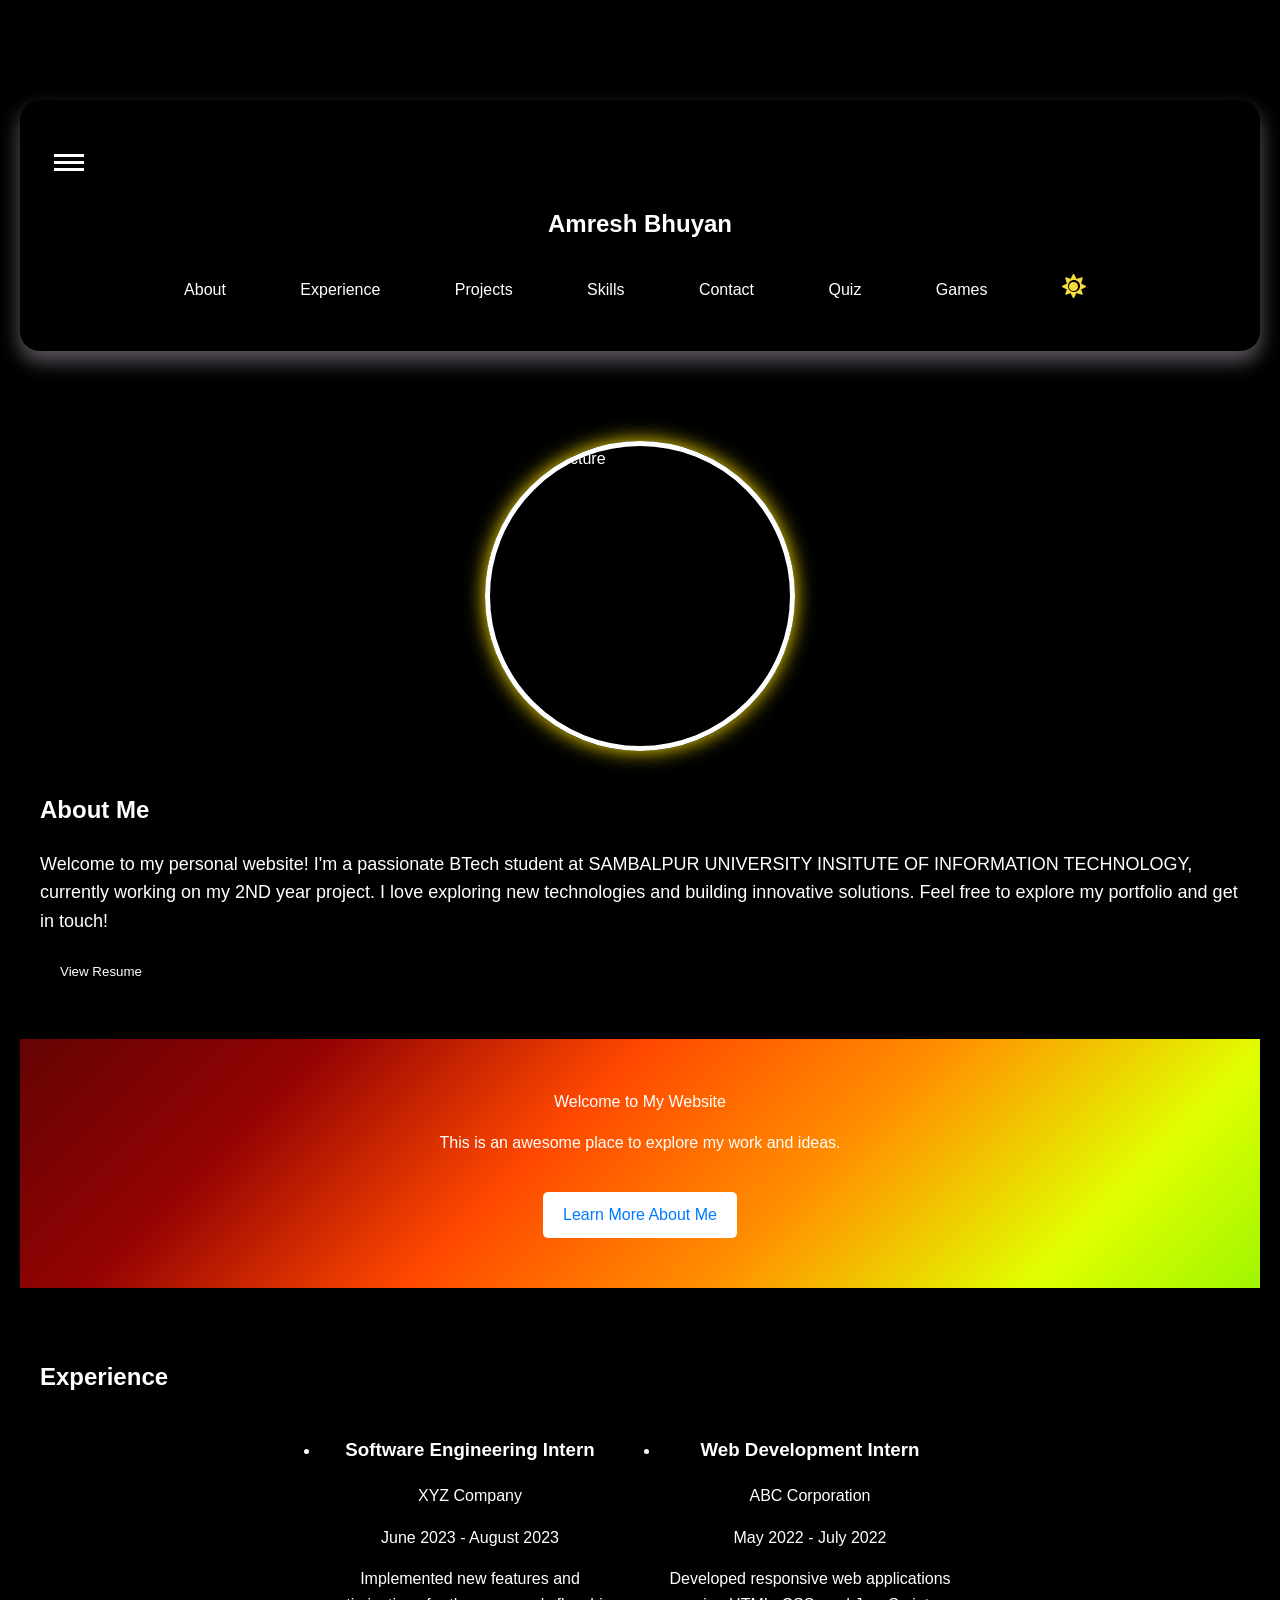
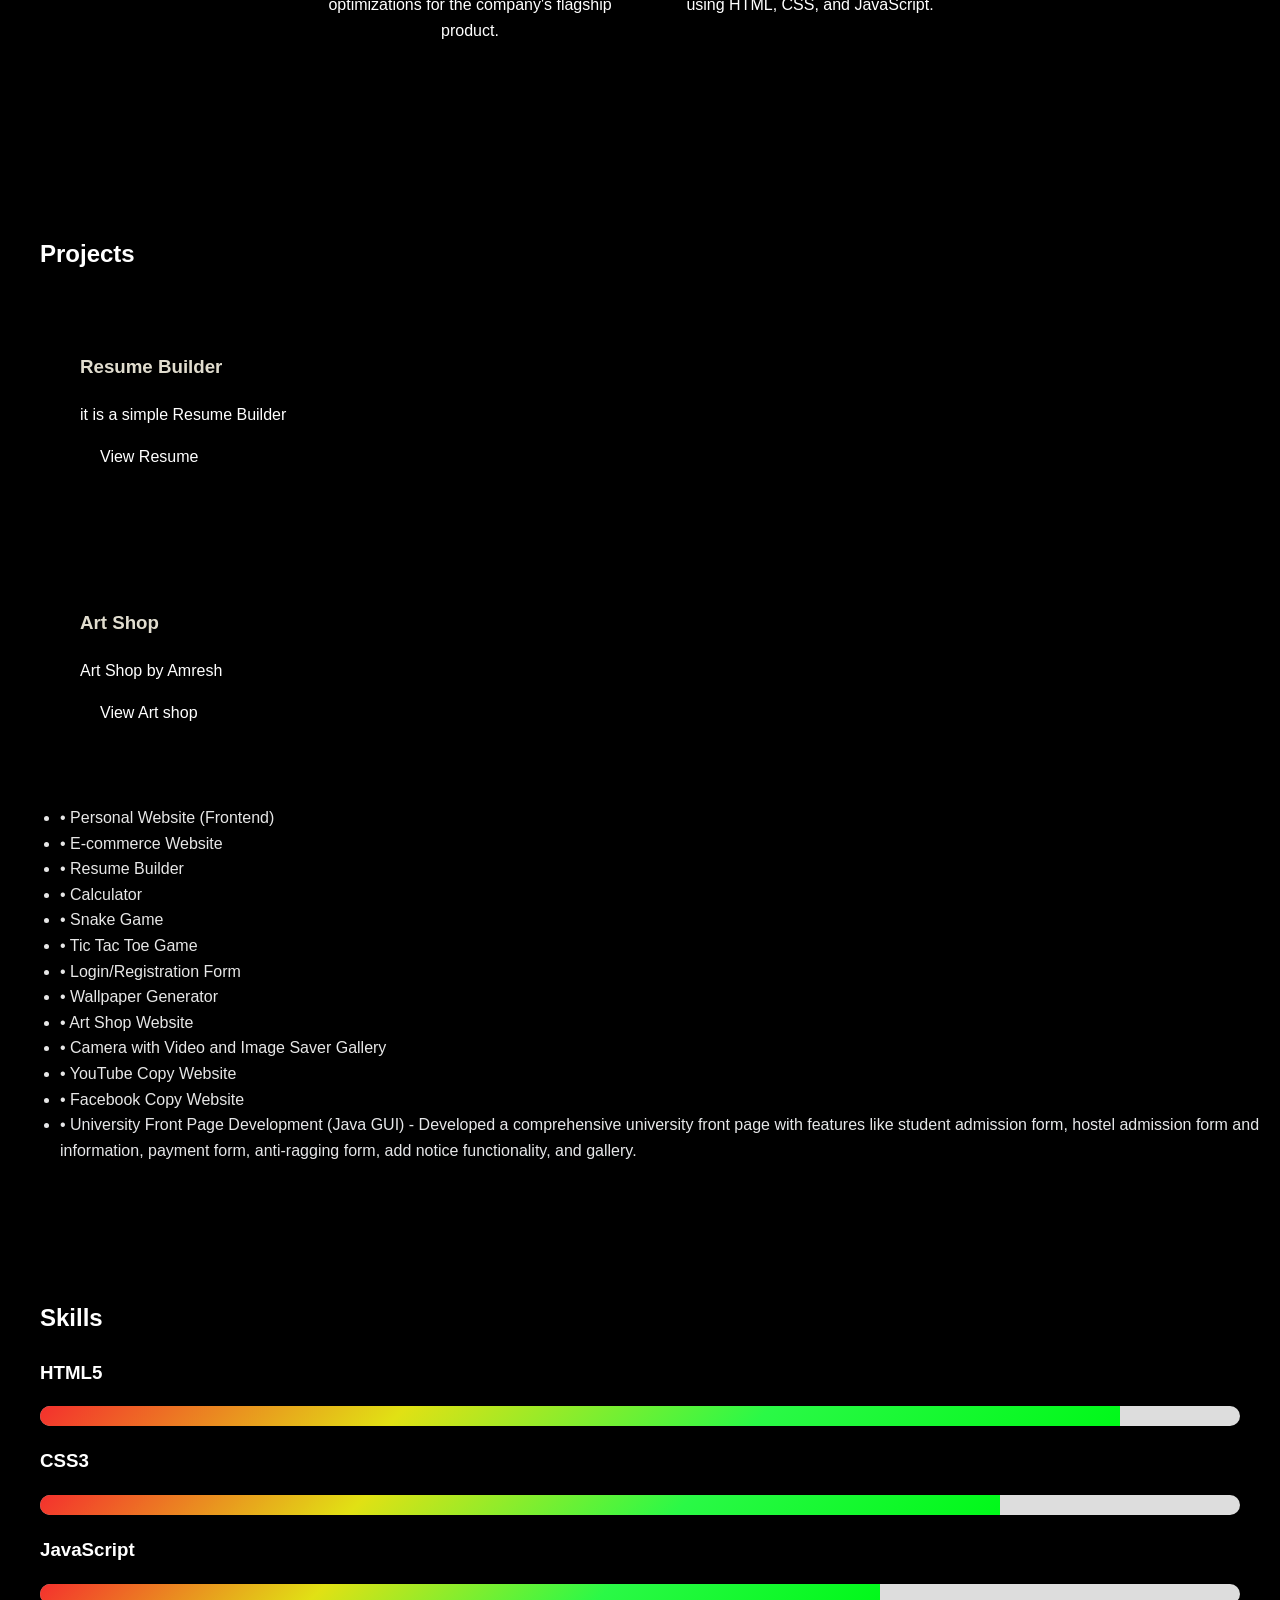
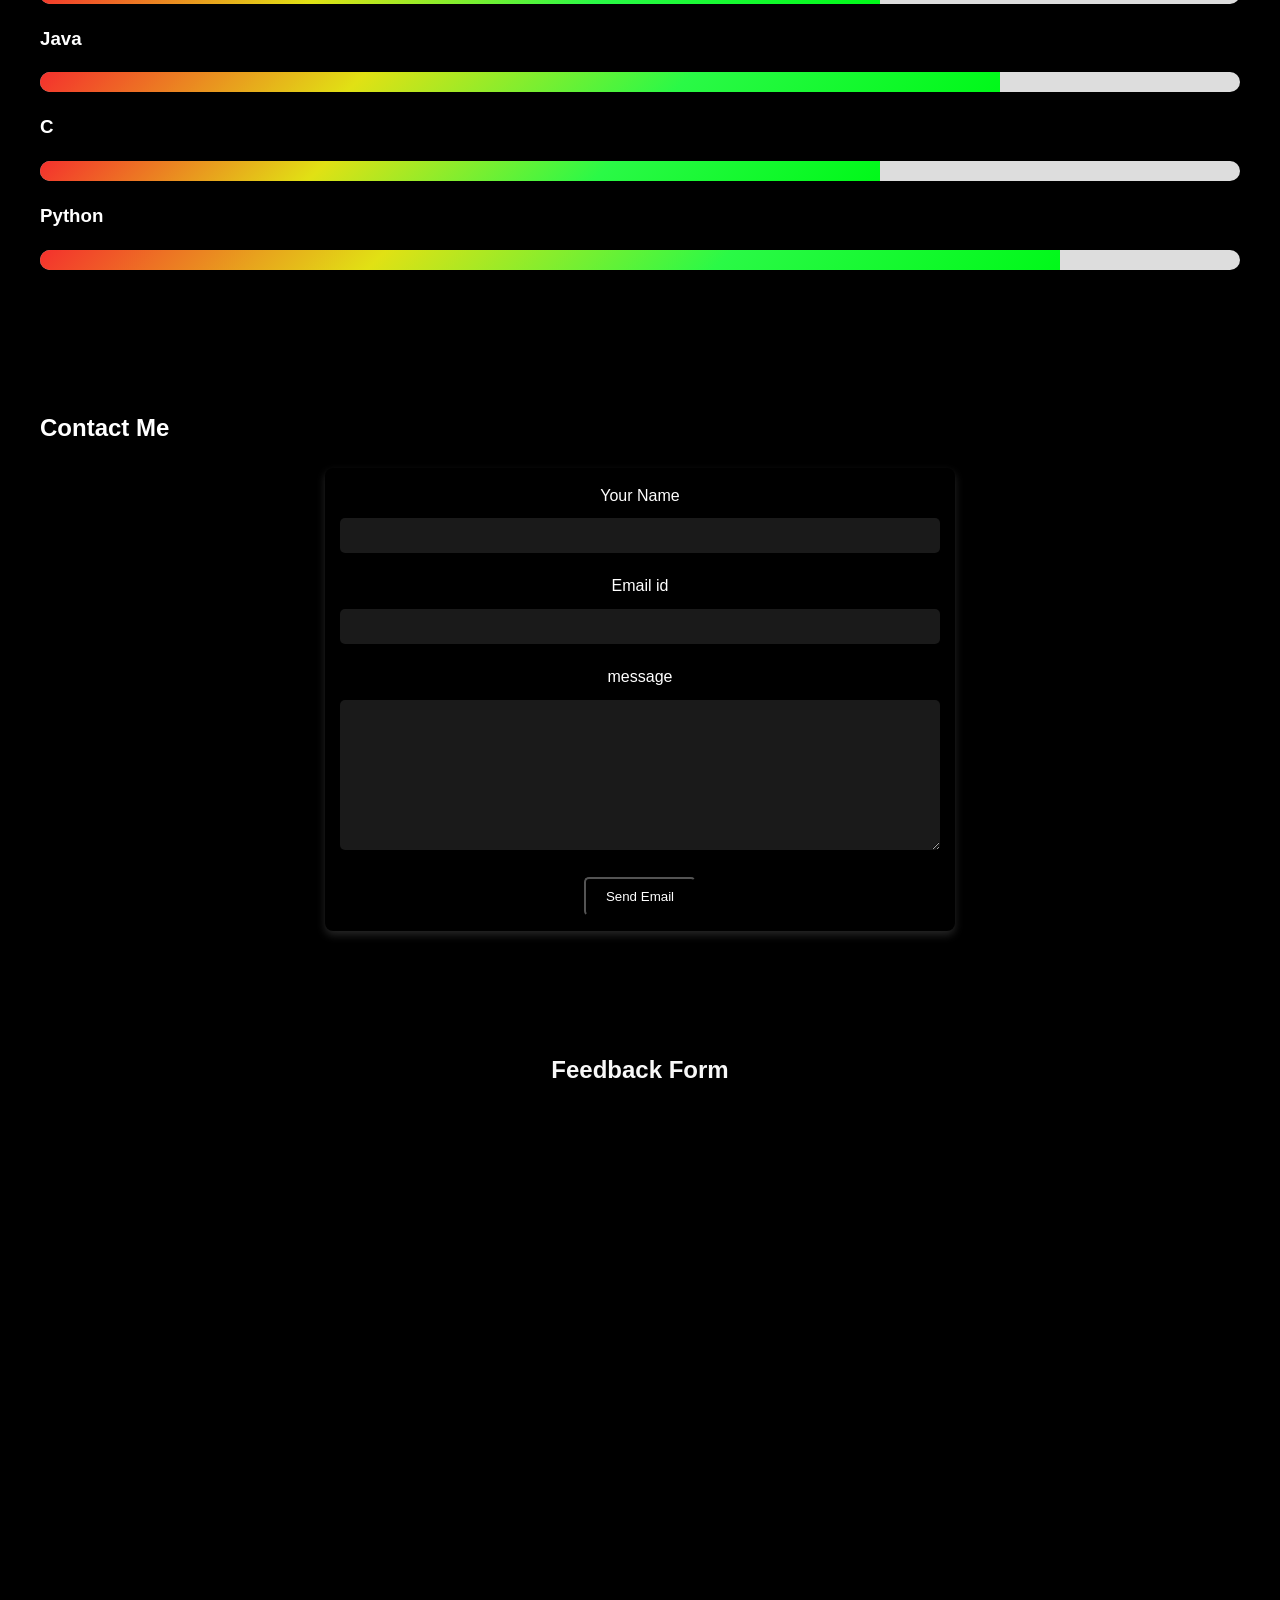
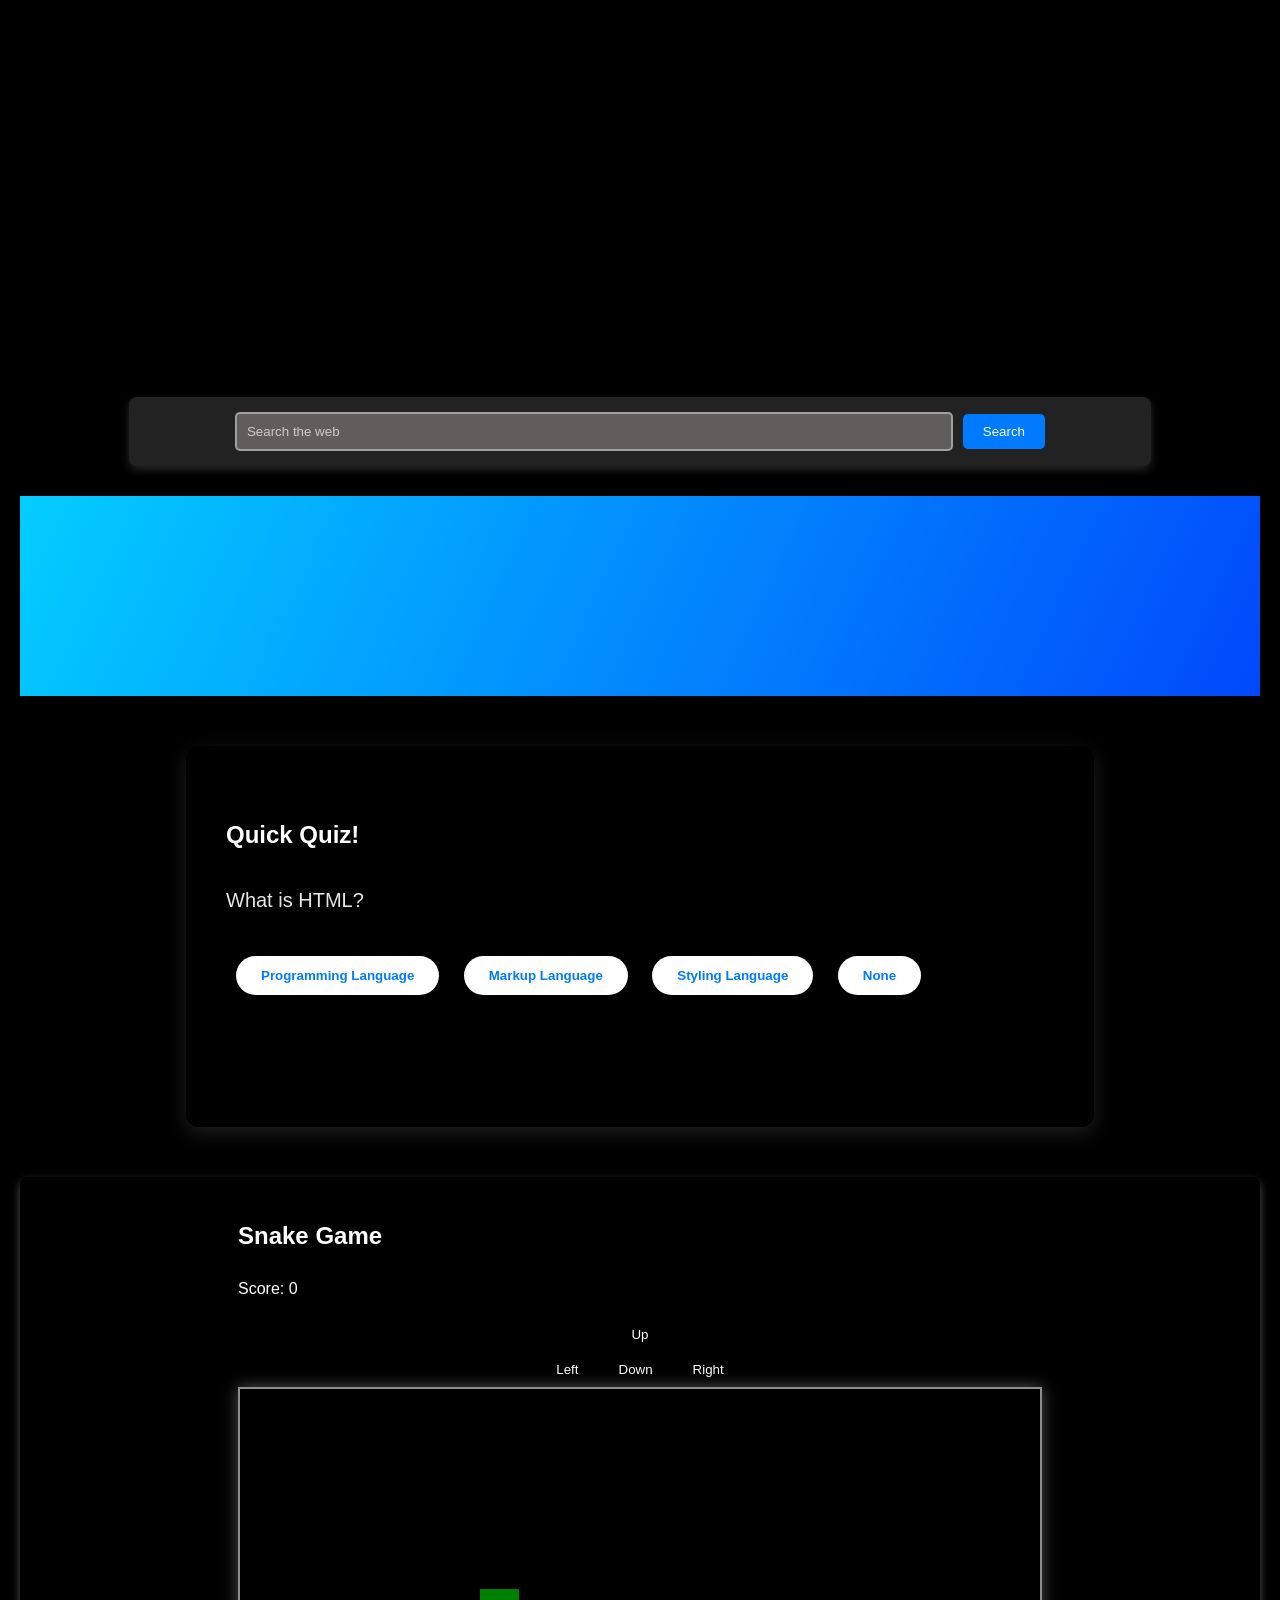
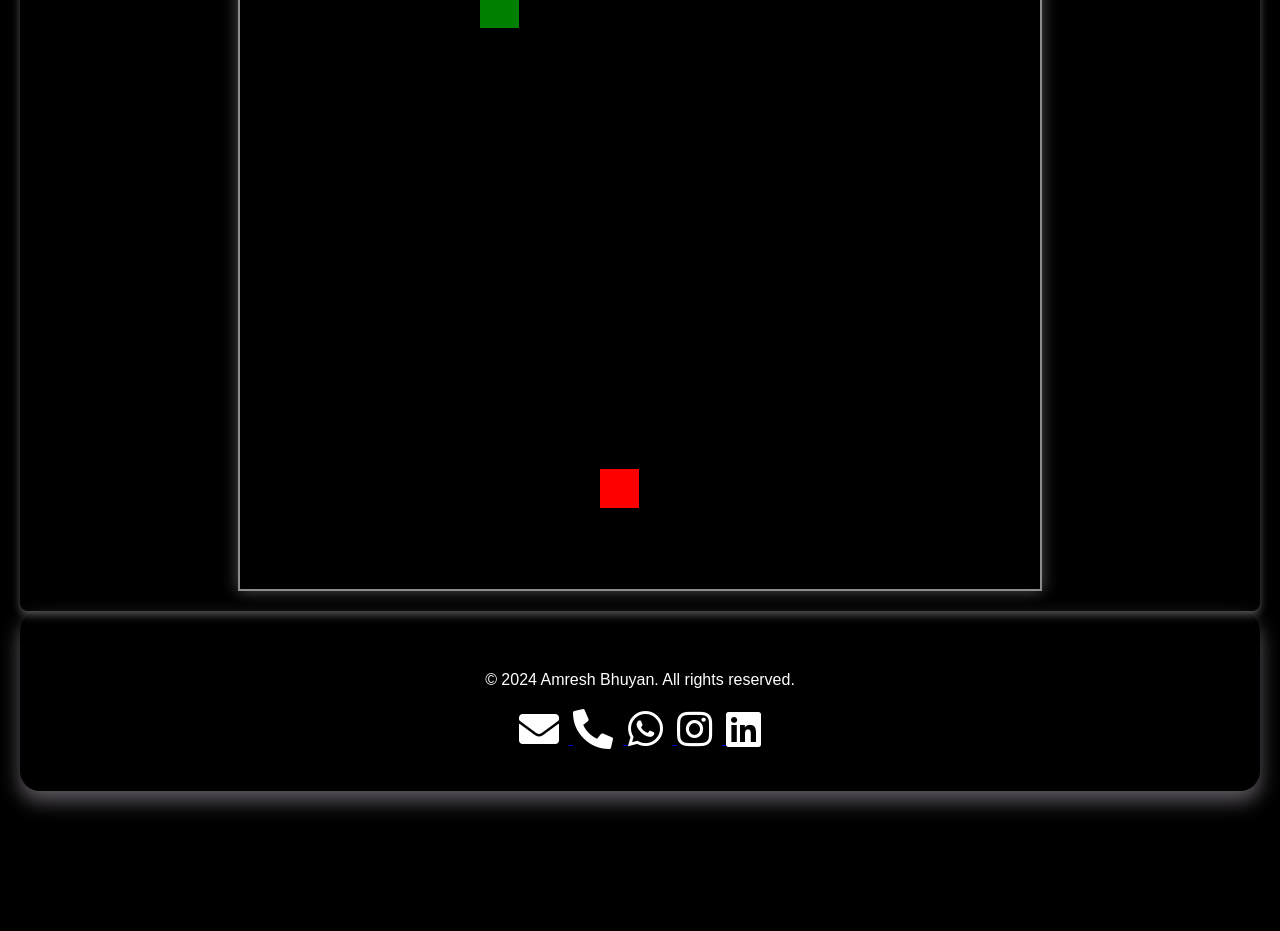
==== index.html @ 94e0b193 "Add files via upload" ====
<!DOCTYPE html>
<html lang="en">
<head>
    <meta name="viewport" content="width=device-width, initial-scale=1.0">
    <title>Amresh Bhuyan | Personal Website</title>
    <link rel="icon" href="https://i.ibb.co/0jbnyQ8/Amresh-pic1.jpg" type="image/x-icon" />
    <link rel="stylesheet" href="https://cdnjs.cloudflare.com/ajax/libs/font-awesome/5.15.3/css/all.min.css">
    <style>
        @import url('https://fonts.googleapis.com/css2?family=Roboto:wght@400;700&display=swap');

        
body {
    font-family: 'Arial', sans-serif;
    margin: 0;
    padding: 0;
    color: #fff;
    line-height: 1.6;
    background: linear-gradient(-45deg, #000000, #000000, #000000, #000000);
    background-size: 400% 400%;
    animation: AnimationName 15s ease infinite;
    padding: 50px 20px;
    
}
h1, h2 {
    text-shadow: 2px 2px 4px rgba(0,0,0,0.2);
}

.container {
    max-width: 1200px;
    margin: 0 auto;
    padding: 0 20px;
    
    
}
.container h4 {
    text-align: center; /* Center-align the title */
    color: #051eff; /* Dark grey color for the text */
    font-family: 'Wide Latian', sans-serif; /* Font family */
    margin-bottom: 20px; /* Space between title and form */
}
.container iframe {
    width: 100%; /* Responsive width */
    height: 1084px; /* Fixed height as defined */
    border-radius: 6px; /* Rounded corners */
    border: none; /* No border */
    
}

header {
    color: #ffffff;
    perspective: 1000px; /* Added for 3D effect */
    margin-bottom: 40px;
    background: url(https://i.ibb.co/zm81P6X/Whats-App-Image-2024-04-18-at-03-47-53-ce5186a6.jpg);
    background-size: 100% 100%;
    padding: 40px 0;
    border-radius: 20px;
    box-shadow: 0 10px 20px rgba(120, 114, 124, 0.794);
    transition: transform 0.3s;
    overflow: hidden; /* Ensure that children don't overflow */
    text-align: center;
    position: relative;

}
header:hover {
    background: url(https://i.ibb.co/cY4JH6n/Whats-App-Image-2024-04-18-at-03-47-53-1ffababa.jpg);
    background-size: 100% 100%;
    
    color: #ffffff; /* White text on hover */
}
@keyframes gradientBG {
    0% {
        background-position: 0% 50%;
    }
    50% {
        background-position: 100% 50%;
    }
    100% {
        background-position: 0% 50%;
    }
}

nav ul {
    list-style-type: none;
    margin: 0;
    padding: 0;
}

nav ul li {
    display: inline;
    margin-right: 20px;
}
/* General styles for navigation list items */
nav li {
    display: inline-block; /* Aligns the links horizontally */
    margin: 0 10px; /* Adds space between each button */
}

/* Styles for the links to make them look like buttons */
nav a {
    background: url(https://i.ibb.co/b3hrnPg/Whats-App-Image-2024-04-18-at-03-27-39-619894d8.jpg);
    background-size: 100% 100%;
    
    color: white; /* Text color */
    text-decoration: none; /* Removes underline from links */
    padding: 10px 20px; /* Top and bottom padding, Left and right padding */
    border-radius: 5px; /* Rounded corners */
    transition: background-color 0.3s, color 0.3s; /* Smooth transition for hover effect */
}


/* Hover effect for buttons */
nav a:hover {
    background:url(https://i.ibb.co/8cGTmHN/Whats-App-Image-2024-04-18-at-03-30-47-2336d098.jpg);
    background-size: 100% 100%;
    
    color: #ffffff; /* White text on hover */
}




section {
    padding: 50px 0;
}

footer {
    color: #ffffff;
    perspective: 1000px; /* Added for 3D effect */
    margin-bottom: 40px;
    background: url(https://i.ibb.co/zm81P6X/Whats-App-Image-2024-04-18-at-03-47-53-ce5186a6.jpg);
    background-size: 100% 100%;
    padding: 40px 0;
    border-radius: 20px;
    box-shadow: 0 10px 20px rgba(120, 114, 124, 0.794);
    transition: transform 0.3s;
    overflow: hidden; /* Ensure that children don't overflow */
    text-align: center;
    position: relative;
}

footer:hover {
    background: url(https://i.ibb.co/cY4JH6n/Whats-App-Image-2024-04-18-at-03-47-53-1ffababa.jpg);
    background-size: 100% 100%;
    color: #ffffff; /* White text on hover */
}
/* About Me section */
.profile-picture {
    display: block;
    margin: 0 auto 40px;
    border-radius: 50%;
    width: 300px;
    height: 300px;
    object-fit: cover;
    border: 5px solid #ffffff;
    box-shadow: 0 0 20px rgb(255, 225, 0);
    transition: transform 0.3s;
}



.profile-picture:hover {
    transform: scale(1.1) rotateY(180deg);
    transition: transform 0.6s;
}

/* Experience section */
#experience ul {
    padding: 0;
    display: flex;
    justify-content: center;
    gap: 40px;
    flex-wrap: wrap;
}

#experience li {
    margin-bottom: 40px;
    max-width: 300px;
    text-align: center;
}

/* Projects section */
.project {
    perspective: 1000px; /* Added for 3D effect */
    margin-bottom: 40px;
    background: url(https://i.ibb.co/zm81P6X/Whats-App-Image-2024-04-18-at-03-47-53-ce5186a6.jpg);
    background-size: 100% 100%;
    padding: 40px;
    border-radius: 20px;
    box-shadow: 0 10px 20px rgba(0, 0, 0, 0.4);
    transition: transform 0.3s;
    overflow: hidden; /* Ensure that children don't overflow */
}


.project:hover {
    transform: rotateY(5deg);
    background: url(https://i.ibb.co/cY4JH6n/Whats-App-Image-2024-04-18-at-03-47-53-1ffababa.jpg);
    background-size: 100% 100%;
    color: #ffffff; /* White text on hover */
}
.project-inner {
    transition: transform 0.6s;
    transform-style: preserve-3d;
}
.project-front, .project-back {
    position: absolute;
    backface-visibility: hidden;
    width: 100%;
    top: 0;
    left: 0;
}
.project-back {
    transform: rotateY(180deg);
}
.project h3 {
    margin-bottom: 20px;
    color: rgb(225, 221, 207);
}

/* Skill Bars */
.skill {
    margin-bottom: 20px;

}

.skill-bar {
    background-color: #ddd;
    height: 20px;
    border-radius: 10px;
    overflow: hidden;
}

.skill-level {
    height: 100%;
    background: linear-gradient(-45deg, #00f919, #04ff26d2, #e1e114, #fa0400cb);
    transition: width 1s ease;
    
}
.skill-level:hover {
    height: 100%;
    background: linear-gradient(-45deg,green,yellow,blue,red);
    background-size: 400% 400%;
    animation: AnimationName 15s ease infinite;
    padding: 50px 20px;
}

/* Skill Levels */
.skill-level.html { width: 90%; } /* HTML5 proficiency level */
.skill-level.css { width: 80%; } /* CSS3 proficiency level */
.skill-level.js { width: 70%; } /* JavaScript proficiency level */
.skill-level.java { width: 80%; } /* Java proficiency level */
.skill-level.c { width: 70%; } /* C proficiency level */
.skill-level.python { width: 85%; } /* Python proficiency level */
/* Add more skill levels as needed */


/* Contact form */
#contact-form {
    
    background: url(https://i.ibb.co/cY4JH6n/Whats-App-Image-2024-04-18-at-03-47-53-1ffababa.jpg);
    background-size: 100% 100%;
    max-width: 600px;
    margin: 0 auto;
}

#contact-form label {
    display: block;
    margin-bottom: 10px;
}

#contact-form input[type="text"],
#contact-form input[type="email"],
#contact-form textarea {
    width: 100%;
    padding: 10px;
    margin-bottom: 20px;
    border: none;
    border-radius: 5px;
    box-sizing: border-box;
    background-color: rgba(255, 255, 255, 0.1);
    color: #fff;
}

#contact-form textarea {
    height: 150px;
}

#contact-form button {
    display: block;
    width: 100%;
    padding: 10px;
    background: linear-gradient(135deg, #2df800, #4000f0);
    color: #fff;
    border: none;
    border-radius: 5px;
    cursor: pointer;
    transition: background 0.3s;
}

#contact-form button:hover {
    background: linear-gradient(135deg, #258305, #1107a0);
}

/* Error message styling */
.error-message {
    color: red;
    font-size: 14px;
    margin-top: 5px;
}

/* Success message styling */
.success-message {
    color: green;
    font-size: 16px;
    margin-top: 10px;
}

@media (max-width: 768px) {
    /* Responsive styling */
    .container {
        padding: 0 10px;
    }

    header {
        padding: 20px 0;
    }

    nav ul li {
        margin-right: 10px;
    }

    section {
        padding: 30px 0;
    }

    .profile-picture {
        width: 150px;
        height: 150px;
    }

    #experience ul {
        flex-direction: column;
        align-items: center;
    }

    #experience li {
        text-align: center;
        max-width: 100%;
    }

    #skills ul {
        flex-direction: column;
        align-items: center;
    }

    #skills li {
        max-width: 100%;
    }

    #contact-form {
        max-width: 100%;
    }

    #contact-form input[type="text"],
    #contact-form input[type="email"],
    #contact-form textarea {
        width: calc(100% - 20px);
    }
}
#myBtn {
    border-radius: 10px; /* Rounded corners */
    display: none; /* Hidden by default */
    position: fixed; /* Fixed/sticky position */
    bottom: 20px; /* Place the button at the bottom of the page */
    right: 40px; /* Place the button 30px from the right */
    border: none; /* Remove borders */
    outline: none; /* Remove outline */
    color: white; /* Text color */
    cursor: pointer; /* Add a mouse pointer on hover */
    background-color: transparent;
    font-size: x-large;
    
    
    
}

#myBtn:hover {
    background: linear-gradient(-65deg, #ff0000, #b508d8a1, #0920cd, #06e811);
    background-size: 400% 400%;
    animation: AnimationName 5s ease infinite;
    text-align: center;
    color: white;
}
.wave-container {
    position: relative;
    width: 100%;
    height: 200px; /* Set to the desired wave container height */
    overflow: hidden;
    background: linear-gradient(-65deg, #00ffe5, #36e6017f, #001dfa, #03cdff);
    background-size: 400% 400%;
    animation: AnimationName 5s ease infinite;
}

.wave {
    position: absolute;
    width: 200%; /* Larger width for a smoother animation */
    height: 100%;
    bottom: 0;
    background-repeat: repeat-x;
    animation: wave-animation 10s linear infinite;
}

.wave1 {
    background-image: url("https://i.ibb.co/SRtmGRb/water-1018808-640.jpg");
    opacity: 0.6;
    animation-duration: 10s;
}

.wave2 {
    background-image: url("https://i.ibb.co/SRtmGRb/water-1018808-640.jpg");
    opacity: 0.4;
    animation-duration: 20s;
    animation-delay: -5s; /* Offset the animation start to vary the wave pattern */
}

.wave3 {
    background-image: url("https://i.ibb.co/SRtmGRb/water-1018808-640.jpg");
    opacity: 0.5;
    animation-duration: 30s;
    animation-delay: -10s;
}

@keyframes wave-animation {
    from { transform: translateX(0); }
    to { transform: translateX(-50%); }
}

.cursor {
    width: 30px;
    height: 30px;
    border: 2px solid #9d08d8;
    border-radius: 50%;
    position: absolute;
    transform: translate(-50%, -50%);
    pointer-events: none;
    mix-blend-mode: difference;
  }
  
  .hero {
    background:linear-gradient(135deg ,rgb(100, 3, 3),rgb(148, 3, 3),rgb(255, 72, 0),rgb(255, 145, 0),rgb(225, 255, 0),rgb(138, 242, 1),rgb(0, 248, 13),rgb(0, 255, 115),rgb(0, 255, 213),rgb(0, 255, 251),rgb(0, 191, 255),rgb(0, 128, 255),rgb(0, 119, 255),rgb(0, 47, 255),rgb(144, 0, 255),rgb(183, 0, 255),rgb(242, 0, 255),rgb(255, 0, 191),rgb(255, 0, 136),rgb(255, 0, 43));
            
    background-size: 400% 400%;
    animation: AnimationName 5s ease infinite;
    padding: 50px 20px;
    text-align: center;
    color: white;
}

@keyframes AnimationName { 
    0%{background-position:0% 50%}
    50%{background-position:100% 50%}
    100%{background-position:0% 50%}
}

/* Styling for the feedback form section */
#feedback-form {
    perspective: 1000px; /* Added for 3D effect */
    width: 100%; /* Full width to utilize available space */
    max-width: 800px; /* Max width to keep the form readable and not too stretched */
    margin: 0 auto; /* Center the form horizontally */
    padding: 30px; /* Padding for spacing around the content */
    background: url(https://i.ibb.co/2j52yBW/Whats-App-Image-2024-04-18-at-03-47-52-8d4eb59c.jpg);
    background-size: 100% 100%;
    padding: 50px 20px;
    box-shadow: 0 4px 8px rgba(0, 0, 0, 0.05); /* Light shadow for subtle depth */
    border-radius: 8px; /* Rounded corners */
}

/* Header styling within the feedback form */
#feedback-form h2 {
    text-align: center; /* Center-align the title */
    color: #f8f8f8; /* Dark color for better readability */
    font-family: 'Segoe UI', Tahoma, Geneva, Verdana, sans-serif; /* Font styling */
    margin-bottom: 20px; /* Margin below the title to separate from form */
}

/* Iframe styling to fit the form properly */
#feedback-form iframe {

    width: 100%; /* Full width to match the section */
    height: 500px; /* Fixed height, can adjust based on content */
    border: none; /* Remove default border */
    border-radius: 4px; /* Consistent rounded corners */
}

/* Responsive design adjustments */
@media (max-width: 768px) {
    #feedback-form {
        padding: 20px; /* Reduced padding on smaller screens */
    }
    #feedback-form iframe {
        height: 600px; /* Adjust height as needed for better mobile view */
    }
}

/* Additional styling for the button inside the hero section for better visibility */
.hero .button {
    background-color: #ffffff;
    color: #007bff;
    text-decoration: none;
    padding: 10px 20px;
    border-radius: 5px;
    display: inline-block;
    margin-top: 20px;
    transition: background-color 0.3s, color 0.3s;
    perspective: 1000px; /* Added for 3D effect */
}

.hero .button:hover {
    background-color: #007bff;
    color: #ffffff;
    perspective: 1000px; /* Added for 3D effect */
}

/* Base styling for the quiz section */
#quiz {
    font-family: 'Arial', sans-serif;
    background: url(https://i.ibb.co/cY4JH6n/Whats-App-Image-2024-04-18-at-03-47-53-1ffababa.jpg);
    background-size: 100% 100%;
    padding: 50px 20px;
    perspective: 1000px; /* Added for 3D effect */
    border-radius: 12px;
    box-shadow: 0 6px 20px rgba(157, 156, 156, 0.2);
    width: 70%;
    margin: 50px auto;
    color: #fff;
}

#quiz-content {
    margin-top: 30px;
}

/* Question styling */
#question {
    font-size: 20px;
    margin-bottom: 30px;
    font-weight: 500;
    opacity: 0.9;
}

/* Styling for answer buttons */
.answer {
    background-color: #ffffff;
    color: #007bff;
    border: 0;
    border-radius: 20px;
    padding: 12px 25px;
    margin: 10px;
    cursor: pointer;
    transition: transform 0.2s ease, background-color 0.3s;
    font-weight: bold;
    box-shadow: 0 4px 6px rgba(0,0,0,0.1);
}

.answer:hover {
    transform: scale(1.05);
    background-color: #007bff;
    color: #ffffff;
}

.answer:disabled {
    cursor: default;
    opacity: 0.7;
}

/* Result display with animation */
#quiz-result {
    margin-top: 30px;
    font-size: 18px;
    transition: all 0.3s ease;
    height: 24px; /* Maintain a consistent height even when empty */
}

/* Next question button */
#next-question {
    display: none;
    background-color: #ff511c;
    color: white;
    border: none;
    padding: 12px 30px;
    font-size: 18px;
    border-radius: 20px;
    margin-top: 20px;
    cursor: pointer;
    transition: background-color 0.3s, transform 0.2s ease;
    
}

#next-question:hover {
    background-color: #e64a19;
    transform: scale(1.05);
}


/* Responsive adjustments for smaller devices */
@media (max-width: 600px) {
    #quiz {
        width: 90%;
    }

    .answer {
        padding: 10px 20px;
    }
}
#game {
    display: flex;
    justify-content: center;
    align-items: center;
    background-color: #000000;
    padding: 20px;
    border-radius: 8px;
    box-shadow: 0 4px 8px rgb(83, 83, 82);
    perspective: 5000px; /* Added for 3D effect */
}

#snakeGame {
    background: url(https://i.ibb.co/cY4JH6n/Whats-App-Image-2024-04-18-at-03-47-53-1ffababa.jpg);
    background-size: 100% 100%;;
    background-size: cover;
    border: 2px solid rgba(226, 224, 231, 0.623);
    box-shadow: 0 0 15px rgba(159, 159, 159, 0.5);
    perspective: 1000px; /* Added for 3D effect */
}

canvas {
    background-color: #000;
    display: block; /* Prevents extra space below the canvas */
}
#game-area {
    display: flex;
    flex-direction: column;
    align-items: center;
}

.controls {
    display: flex;
    flex-direction: column;
    align-items: center;
}

.horizontal-controls {
    display: flex;
}

.control-button {
    background: url(https://i.ibb.co/b3hrnPg/Whats-App-Image-2024-04-18-at-03-27-39-619894d8.jpg);
    background-size: 100% 100%;
    
    color: white; /* Text color */
    text-decoration: none; /* Removes underline from links */
    padding: 10px 20px; /* Top and bottom padding, Left and right padding */
    border-radius: 5px; /* Rounded corners */
    transition: background-color 0.3s, color 0.3s; /* Smooth transition for hover effect */
}
.control-button:hover{
    background:url(https://i.ibb.co/8cGTmHN/Whats-App-Image-2024-04-18-at-03-30-47-2336d098.jpg);
    background-size: 100% 100%;
    
    color: #ffffff; /* White text on hover */
}

.control-button:active {
    transform: translateY(2px);
    box-shadow: 0 1px #9a9a9a;
}


#up-btn {
    order: -1;  /* Places the "Up" button above the row */
}

form {
    margin: 30px auto;
    padding: 15px;
    background: #222; /* Dark grey background for the form */
    border-radius: 8px;
    width: 80%; /* Adjust width as per design requirements */
    box-shadow: 0 4px 8px rgba(255, 255, 255, 0.15); /* Subtle white shadow for depth */
    text-align: center;
    display: block;
}

input[type="text"] {
    padding: 10px;
    width: 70%; /* Adjust width for a better fit */
    border: 2px solid #b4b3b7c5; /* Darker border for better visibility */
    background-color: #615d5d; /* Dark input background */
    color: #ddd; /* Light font color for contrast */
    border-radius: 5px;
    margin-right: 5px; /* Space between input field and button */
}

button {
    padding: 10px 20px;
    background-color: #007BFF; /* Vibrant blue background for the button */
    color: white;
    border: none;
    border-radius: 5px;
    cursor: pointer;
    transition: background-color 0.3s; /* Smooth transition for hover effect */
}

button:hover {
    background-color: #0056b3; /* Darker blue on hover */
}

::placeholder { /* Chrome, Firefox, Opera, Safari 10.1+ */
    color: #ccc;
    opacity: 1; /* Firefox */
}

:-ms-input-placeholder { /* Internet Explorer 10-11 */
    color: #ccc;
}

::-ms-input-placeholder { /* Microsoft Edge */
    color: #ccc;
}

/* Toggle Button */
.theme-toggle {
    border: none;
    background-color: transparent;
    cursor: pointer;
    font-size: 24px;
}

/* Dark Mode Specific Styles */

.fas.fa-sun { color: #f9dc3c; } /* Sun icon */
.fas.fa-moon { color: #f8f8f8; } /* Moon icon */

:root {
    --primary-color: #21ff2c;
    --background-color: #d97575;
    --text-color: #efd9d9;
    --button-hover-color: #f5e4e4;
}
body.dark-mode {
    font-family: 'Arial', sans-serif;
    margin: 0;
    padding: 0;
    color: var(--text-color);
    line-height: 1.6;
    background: linear-gradient(-135deg, #edc6c6, #4899c7, #a6e99d, #f67ff6);
    background-size: 400% 400%;
    animation: AnimationName 5s ease infinite;
    padding: 50px 20px;
    
}


@keyframes colorChange {
    0% { color: rgb(164, 153, 153); }
    25% { color: rgb(174, 190, 176); }
    50% { color: rgb(200, 198, 211); }
    75% { color: rgb(214, 208, 195); }
    100% { color: rgb(176, 160, 176); }
}

.text-animate {
    animation: colorChange 10s infinite; /* Change duration as needed */
}
.modal {
    display: none;
    position: fixed;
    z-index: 1;
    left: 0;
    top: 0;
    width: 100%;
    height: 100%;
    overflow: auto;
    background-color: rgba(0,0,0,0.4);
}

.modal-content {
    background-color: #f4f4f4;
    margin: 15% auto;
    padding: 20px;
    border: 1px solid #888;
    width: 50%;
}

.close {
    color: #aaaaaa;
    float: right;
    font-size: 28px;
    font-weight: bold;
}

.close:hover,
.close:focus {
    color: #000;
    text-decoration: none;
    cursor: pointer;
}

#menuBtn {
    background: none;
    border: none;
    cursor: pointer;
    padding: 10px;
    display: flex;
    align-items: center;
}

.menu-icon span {
    display: block;
    width: 30px;
    height: 3px;
    background-color: #ffffff;
    margin: 4px;
    transition: all 0.3s ease;
}

#navMenu {
    display: none;
    width:20%;
    height:5%;
    background-color:transparent;
}

#navMenu ul {
    list-style: none;
    padding: 0;
    margin: 0;
}

#navMenu ul li a {
    display: block;
    padding: 10px;
    text-decoration: none;
    color: #ffffff;
    border-bottom: 1px solid #ddd;
    background: transparent;
    box-shadow: black;
}



 </style>
</head>
    
<body>
    <section id="main">

<header>
    
    <div class="container">
        <button id="menuBtn">
            <div class="menu-icon">
                <span></span>
                <span></span>
                <span></span>
            </div>
        </button>
        <nav id="navMenu">
            <ul>
                <li><a href="#login">Login/Registration</a></li>
                <li><a href="#gallery">Gallery</a></li>
                <li><a href="#notice">Notice</a></li>
                <li><a href="#learning">Learning</a></li>
            </ul>
        </nav>
        <h1>Amresh Bhuyan</h1>
        
        <nav>
            <ul>
                <li><a href="#about">About</a></li>
                <li><a href="#experience">Experience</a></li>
                <li><a href="#projects">Projects</a></li>
                <li><a href="#skills">Skills</a></li>
                <li><a href="#contact">Contact</a></li>
                <li><a href="#quiz">Quiz</a></li>
                <li><a href="#game">Games</a></li>
                <li>
                    <button class="theme-toggle" onclick="toggleDarkMode()" aria-label="Toggle Dark Mode">
                        <i class="fas fa-sun" id="toggle-icon"></i>
                    </button>
                </li>
            </ul>
        </nav>
    </div>
    

</header>

<section id="about">
    <div class="container">
        <img src="https://i.ibb.co/0jbnyQ8/Amresh-pic1.jpg" alt="Profile Picture" class="profile-picture" ondblclick="profile()">
<div id="profileModal" class="modal">
    <div class="modal-content">
        <span class="close">&times;</span>
        <img id="largeProfilePic" src="" alt="Large Profile">
        <h2 id="profileName" style="color:#000000;">user name</h2>
        <h6 id="profileBio" style="color: #858596d2;">bio here...</h6>
    </div>
</div>

        <h2>About Me</h2>
        <p class="text-animate" style="font-size: 18px;">Welcome to my personal website! I'm a passionate BTech student at SAMBALPUR UNIVERSITY INSITUTE OF INFORMATION TECHNOLOGY, currently working on my 2ND year project. I love exploring new technologies and building innovative solutions. Feel free to explore my portfolio and get in touch!</p>
        <button onclick="toggleSections()" class="control-button">View Resume</button>
    </div>
</section>

<div class="hero"
   <h1>Welcome to My Website</h1>
    <p>This is an awesome place to explore my work and ideas.</p>
    <a href="#about" class="button">Learn More About Me</a>
</div>


<section id="experience">
    <div class="container">
        <h2>Experience</h2>
        <ul>
            <li>
                <h3>Software Engineering Intern</h3>
                <p>XYZ Company</p>
                <p>June 2023 - August 2023</p>
                <p>Implemented new features and optimizations for the company's flagship product.</p>
            </li>
            <li>
                <h3>Web Development Intern</h3>
                <p>ABC Corporation</p>
                <p>May 2022 - July 2022</p>
                <p>Developed responsive web applications using HTML, CSS, and JavaScript.</p>
            </li>
        </ul>
    </div>
</section>

<section id="projects">
    <div class="container">
        <h2>Projects</h2>
        <div class="project">
            <h3>Resume Builder</h3>
            <p>it is a simple Resume Builder</p>
            <a href="resumebulder.html" class="control-button">View Resume</a>   
          </div>
        <div class="project">
            <h3>Art Shop</h3>
            <p>Art Shop by Amresh</p>
            <a href="Art.html" class="control-button">View Art shop</a>
        </div>
    </div>
    <ul style="color: #e7e7e7;">
        <li><span class="mark">•</span> Personal Website (Frontend)</li>
        <li><span class="mark">•</span> E-commerce Website</li>
        <li><span class="mark">•</span> Resume Builder</li>
        <li><span class="mark">•</span> Calculator</li>
        <li><span class="mark">•</span> Snake Game</li>
        <li><span class="mark">•</span> Tic Tac Toe Game</li>
        <li><span class="mark">•</span> Login/Registration Form</li>
        <li><span class="mark">•</span> Wallpaper Generator</li>
        <li><span class="mark">•</span> Art Shop Website</li>
        <li><span class="mark">•</span> Camera with Video and Image Saver Gallery</li>
        <li><span class="mark">•</span> YouTube Copy Website</li>
        <li><span class="mark">•</span> Facebook Copy Website</li>
        <li style="color: #e6e7e9;"><span class="mark">•</span> University Front Page Development (Java GUI) - Developed a comprehensive university front page with features like student admission form, hostel admission form and information, payment form, anti-ragging form, add notice functionality, and gallery.</li>
    </ul>

</section>

<section id="skills">
    <div class="container">
        <h2>Skills</h2>
        <div class="skill">
            <h3>HTML5</h3>
            <div class="skill-bar">
                <div class="skill-level html"></div>
            </div>
        </div>
        <div class="skill">
            <h3>CSS3</h3>
            <div class="skill-bar">
                <div class="skill-level css"></div>
            </div>
        </div>
        <div class="skill">
            <h3>JavaScript</h3>
            <div class="skill-bar">
                <div class="skill-level js"></div>
            </div>
        </div>
        <div class="skill">
            <h3>Java</h3>
            <div class="skill-bar">
                <div class="skill-level java"></div>
            </div>
        </div>
        <div class="skill">
            <h3>C</h3>
            <div class="skill-bar">
                <div class="skill-level c"></div>
            </div>
        </div>
        <div class="skill">
            <h3>Python</h3>
            <div class="skill-bar">
                <div class="skill-level python"></div>
            </div>
        </div>
        <!-- Add more skills as needed -->
    </div>
</section>


<section id="contact">
    <div class="container">
        <h2>Contact Me</h2>
        <form id="contact-form" >
            <div class="field">
                <label for="from_name">Your Name</label>
                <input type="text" name="from_name" id="from_name" required>
              </div>
              <div class="field">
                <label for="to_name">Email id</label>
                <input type="text" name="to_name" id="to_name" required>
              </div>
              <div class="field">
                <label for="message">message</label>
                <textarea id="message" name="message" required></textarea>
              </div>
              
             <input type="submit" id="button" value="Send Email" class="control-button" >
        </form>
    </div>
</section>
</form>

<script type="text/javascript"
  src="https://cdn.jsdelivr.net/npm/@emailjs/browser@4/dist/email.min.js"></script>

<script type="text/javascript">
  emailjs.init('z3U5DbOR_kHkuixsa')

  const btn = document.getElementById('button');

document.getElementById('contact-form')
.addEventListener('submit', function(event) {
 event.preventDefault();

 btn.value = 'Sending...';

 const serviceID = 'default_service';
 const templateID = 'template_y227s5h';

 emailjs.sendForm(serviceID, templateID, this)
  .then(() => {
    btn.value = 'Send Email';
    alert('Sent!');
  }, (err) => {
    btn.value = 'Send Email';
    alert(JSON.stringify(err));
  });
});
</script>
<section id="feedback-form">
    <div class="container">
        <h2>Feedback Form</h2>
        <iframe src="https://forms.gle/C59Y9U4epTy5oJg48" title="Feedback Form" style="width: 100%; height: 800px;; border: none;" frameborder="0" allowfullscreen></iframe>
    </div>
</section>
<form action="https://www.google.com/search" method="get">
    <input type="text" name="q" placeholder="Search the web" required>
    <button type="submit">Search</button>
</form>
<div class="wave-container">
    <div class="wave wave1"></div>
    <div class="wave wave2"></div>
    <div class="wave wave3"></div>
</div>

<section id="quiz">
    <div class="container">
        <h2>Quick Quiz!</h2>
        <div id="quiz-content">
            <p id="question">Question will go here...</p>
            <button class="answer" onclick="selectAnswer(0)">Option 1</button>
            <button class="answer" onclick="selectAnswer(1)">Option 2</button>
            <button class="answer" onclick="selectAnswer(2)">Option 3</button>
            <button class="answer" onclick="selectAnswer(3)">Option 4</button>
            <button id="next-question" style="display:none;" onclick="nextQuestion()">Next</button>
        </div>
        <p id="quiz-result"></p>
    </div>
</section>


<section id="game">
    <div class="container">
        <h2>Snake Game</h2>
        <div id="score-container">
            <p>Score: <span id="score">0</span></p>
        </div>
        <div id="game-area">
            <div class="controls">                
                <button id="up-btn" class="control-button">Up</button>
                <div class="horizontal-controls">
                    <button id="left-btn" class="control-button">Left</button>
                    <button id="down-btn" class="control-button">Down</button>
                    <button id="right-btn" class="control-button">Right</button>
            </div>
            <canvas id="snakeGame" width="400" height="400"></canvas>
        </div>
    </div>
</section>




<footer>
    <div class="container">
        <p>&copy; 2024 Amresh Bhuyan. All rights reserved.</p>
        <!-- Email -->
        <a href="mailto:amreshbhuyanone@gmail.com">
            <i class="fas fa-envelope" style="font-size: 40px; color: #ffffff; margin-right: 10px;"></i>
        </a>
        
        <!-- Phone -->
        <a href="tel:+917854998757">
            <i class="fas fa-phone-alt" style="font-size: 40px; color: #ffffff; margin-right: 10px;"></i>
        </a>
        
        <!-- WhatsApp -->
        <a href="https://wa.me/message/TCEZDFRBT7GQE1" target="_blank">
            <i class="fab fa-whatsapp" style="font-size: 40px; color: #ffffff; margin-right: 10px;"></i>
        </a>
        
        <!-- Instagram Link -->
        <a href="https://www.instagram.com/amreshbhuyan/?hl=es-la" target="_blank">
            <i class="fab fa-instagram" style="font-size: 40px; color: #ffffff; margin-right: 10px;"></i>
        </a>
        
        <!-- LinkedIn Link -->
        <a href="https://www.linkedin.com/in/amresh-bhuyan-aa0442298?utm_source=share&utm_campaign=share_via&utm_content=profile&utm_medium=android_app" target="_blank">
            <i class="fab fa-linkedin" style="font-size: 40px; color: #ffffff;"></i>
        </a>
    </div>
</footer>


<button id="myBtn" title="Go to top">
    <i class="fas fa-arrow-up"></i>
</button>

</section>

<script>

    function openResume() {
        window.open("resume.html", "_blank");
    }
    document.getElementById('menuBtn').addEventListener('click', function() {
        var menu = document.getElementById('navMenu');
        if (menu.style.display === 'block') {
            menu.style.display = 'none';
        } else {
            menu.style.display = 'block';
        }
    });
    function profile() {
        var modal = document.getElementById("profileModal");
        var img = document.querySelector(".profile-picture");
        var modalImg = document.getElementById("largeProfilePic");
        var name = document.getElementById("profileName");
        var bio = document.getElementById("profileBio");
    
        // Set the content of the modal
        modalImg.src = img.src; // Assuming you want to show a larger version of the same image
        name.textContent = "Amresh Bhuyan"; // Placeholder name
        bio.textContent = "Here's a little bit about Amresh: [I'm a passionate BTech student at SAMBALPUR UNIVERSITY INSITUTE OF INFORMATION TECHNOLOGY, currently working on my 2ND year project. I love exploring new technologies and building innovative solutions. Feel free to explore my portfolio and get in touch!]"; // Placeholder bio
    
        // Show the modal
        modal.style.display = "block";
    
        // Get the <span> element that closes the modal
        var span = document.getElementsByClassName("close")[0];
    
        // When the user clicks on <span> (x), close the modal
        span.onclick = function() {
            modal.style.display = "none";
        }
    
        // Also close the modal if the user clicks outside of it
        window.onclick = function(event) {
            if (event.target == modal) {
                modal.style.display = "none";
            }
        }
    }
    

    function toggleDarkMode() {
        const body = document.body;
        const toggleIcon = document.getElementById('toggle-icon');
        body.classList.toggle('dark-mode'); // Toggle dark mode on body
    
        // Change the icon based on the class
        if (body.classList.contains('dark-mode')) {
            toggleIcon.classList.remove('fa-sun');
            toggleIcon.classList.add('fa-moon');
        } else {
            toggleIcon.classList.remove('fa-moon');
            toggleIcon.classList.add('fa-sun');
        }
    }
    
    
    

    
    document.getElementById('up-btn').addEventListener('click', () => moveSnake('up'));
    document.getElementById('down-btn').addEventListener('click', () => moveSnake('down'));
    document.getElementById('left-btn').addEventListener('click', () => moveSnake('left'));
    document.getElementById('right-btn').addEventListener('click', () => moveSnake('right'));
    
    function moveSnake(direction) {
        if (direction === 'up' && snake.dy === 0) {
            snake.dy = -grid;
            snake.dx = 0;
        } else if (direction === 'down' && snake.dy === 0) {
            snake.dy = grid;
            snake.dx = 0;
        } else if (direction === 'left' && snake.dx === 0) {
            snake.dx = -grid;
            snake.dy = 0;
        } else if (direction === 'right' && snake.dx === 0) {
            snake.dx = grid;
            snake.dy = 0;
        }
    }
    
    
    const canvas = document.getElementById('snakeGame');
    const ctx = canvas.getContext('2d');
    let grid = 20; // Size of the grid cell
    let count = 0;
    let snake = {
        x: 160,
        y: 160,
        cells: [],
        maxCells: 4,
        dx: grid,
        dy: 0,
    };
    let apple = {
        x: 320,
        y: 320,
    };
    
    function getRandomInt(min, max) {
        return Math.floor(Math.random() * (max - min)) + min;
    }
    
    function gameLoop() {
        requestAnimationFrame(gameLoop);
    
        if (++count < 4) {
            return;
        }
        count = 0;
    
        ctx.clearRect(0, 0, canvas.width, canvas.height);
    
        snake.x += snake.dx;
        snake.y += snake.dy;
    
        // Wrap snake position horizontally on edge of screen
        if (snake.x < 0) {
            snake.x = canvas.width - grid;
        } else if (snake.x >= canvas.width) {
            snake.x = 0;
        }
    
        // Wrap snake position vertically on edge of screen
        if (snake.y < 0) {
            snake.y = canvas.height - grid;
        } else if (snake.y >= canvas.height) {
            snake.y = 0;
        }
    
        // Keep track of where snake has been. Front of the array is always the head
        snake.cells.unshift({x: snake.x, y: snake.y});
    
        // Remove cells as we move away from them
        if (snake.cells.length > snake.maxCells) {
            snake.cells.pop();
        }
    
        // Draw apple
        ctx.fillStyle = 'red';
        ctx.fillRect(apple.x, apple.y, grid-1, grid-1);
    
        // Draw snake
        ctx.fillStyle = 'green';
        snake.cells.forEach((cell, index) => {
            ctx.fillRect(cell.x, cell.y, grid-1, grid-1);
            // Snake ate apple
    if (cell.x === apple.x && cell.y === apple.y) {
        snake.maxCells++;
        score += 10; // Increment score
        document.getElementById('score').textContent = score; // Update score display
    
        apple.x = getRandomInt(0, canvas.width / grid) * grid;
        apple.y = getRandomInt(0, canvas.height / grid) * grid;
    }
    
    
            // Check collision with all cells after this one (check for self collision)
    for (let i = index + 1; i < snake.cells.length; i++) {
        if (cell.x === snake.cells[i].x && cell.y === snake.cells[i].y) {
            snake.x = 160;
            snake.y = 160;
            snake.cells = [];
            snake.maxCells = 4;
            snake.dx = grid;
            snake.dy = 0;
            score = 0; // Reset score
            document.getElementById('score').textContent = score; // Update score display
        }
    }
    
        });
    }
    
    function adjustCanvasSize() {
        const size = Math.min(window.innerWidth, window.innerHeight - 100); // 100 pixels for other UI elements
        canvas.width = size;
        canvas.height = size;
        grid = size / 20; // Re-adjust grid size based on new dimensions
        apple.x = getRandomInt(0, size / grid) * grid;
        apple.y = getRandomInt(0, size / grid) * grid;
        snake.x = grid * 5; // Reset snake position
        snake.y = grid * 5;
        snake.cells = [];
        snake.maxCells = 4;
        snake.dx = grid;
        snake.dy = 0;
    }
    
    // Handle keyboard controls
    document.addEventListener('keydown', (e) => {
        // prevent snake from backtracking
        if (e.which === 37 && snake.dx === 0) {
            snake.dx = -grid;
            snake.dy = 0;
        } else if (e.which === 38 && snake.dy === 0) {
            snake.dy = -grid;
            snake.dx = 0;
        } else if (e.which === 39 && snake.dx === 0) {
            snake.dx = grid;
            snake.dy = 0;
        } else if (e.which === 40 && snake.dy === 0) {
            snake.dy = grid;
            snake.dx = 0;
        }
    });
    
    // Handle touch controls
    canvas.addEventListener('touchstart', handleTouchStart, false);
    canvas.addEventListener('touchmove', handleTouchMove, false);
    
    let xDown = null;
    let yDown = null;
    
    function handleTouchStart(evt) {
        xDown = evt.touches[0].clientX;
        yDown = evt.touches[0].clientY;
    }
    
    function handleTouchMove(evt) {
        if (!xDown || !yDown) {
            return;
        }
    
        let xUp = evt.touches[0].clientX;
        let yUp = evt.touches[0].clientY;
    
        let xDiff = xDown - xUp;
        let yDiff = yDown - yUp;
    
        if (Math.abs(xDiff) > Math.abs(yDiff)) { /* most significant */
            if (xDiff > 0 && snake.dx === 0) {
                /* left swipe */
                snake.dx = -grid;
                snake.dy = 0;
            } else if (snake.dx === 0) {
                /* right swipe */
                snake.dx = grid;
                snake.dy = 0;
            }
        } else {
            if (yDiff > 0 && snake.dy === 0) {
                /* up swipe */
                snake.dy = -grid;
                snake.dx = 0;
            } else if (snake.dy === 0) {
                /* down swipe */
                snake.dy = grid;
                snake.dx = 0;
            }
        }
    
        // Reset values
        xDown = null;
        yDown = null;
    }
    
    document.addEventListener('DOMContentLoaded', () => {
        adjustCanvasSize();
        window.addEventListener('resize', adjustCanvasSize);
        requestAnimationFrame(gameLoop);
    });
    
const questions = [
{
    question: "What is HTML?",
    answers: ["Programming Language", "Markup Language", "Styling Language", "None"],
    correct: 1
},
{
    question: "Who is known as the father of computer science?",
    answers: ["Albert Einstein", "Isaac Newton", "Charles Babbage", "Alan Turing"],
    correct: 3
},
{
    question: "What does 'CSS' stand for?",
    answers: ["Computer Style Sheets", "Creative Style Sheets", "Cascading Style Sheets", "Colorful Style Sheets"],
    correct: 2
},
{
    question: "Which language runs in a web browser?",
    answers: ["Java", "C#", "Python", "JavaScript"],
    correct: 3
},
{
    question: "What is the capital of France?",
    answers: ["London", "Berlin", "Paris", "Rome"],
    correct: 2
},
{
    question: "Which planet is known as the Red Planet?",
    answers: ["Earth", "Mars", "Jupiter", "Venus"],
    correct: 1
},
{
    question: "What year did the Titanic sink?",
    answers: ["1912", "1905", "1898", "1923"],
    correct: 0
},
{
    question: "What is the largest ocean on Earth?",
    answers: ["Atlantic Ocean", "Indian Ocean", "Arctic Ocean", "Pacific Ocean"],
    correct: 3
},
{
    question: "Which element has the chemical symbol 'O'?",
    answers: ["Gold", "Oxygen", "Silver", "Osmium"],
    correct: 1
},
{
    question: "What is the hardest natural substance on Earth?",
    answers: ["Gold", "Iron", "Diamond", "Platinum"],
    correct: 2
},
{
    question: "Who wrote the play 'Hamlet'?",
    answers: ["William Shakespeare", "Charles Dickens", "Leo Tolstoy", "Mark Twain"],
    correct: 0
},
{
    question: "What is the smallest country in the world?",
    answers: ["Monaco", "Maldives", "Vatican City", "San Marino"],
    correct: 2
},
{
    question: "How long does it take for the Earth to orbit the Sun?",
    answers: ["365 days", "365.25 days", "364 days", "366 days"],
    correct: 1
},
{
    question: "What is the main ingredient in guacamole?",
    answers: ["Tomato", "Avocado", "Onion", "Pepper"],
    correct: 1
},
{
    question: "Which gas is most prevalent in the Earth's atmosphere?",
    answers: ["Oxygen", "Nitrogen", "Carbon Dioxide", "Hydrogen"],
    correct: 1
},
{
    question: "What is the chemical formula for table salt?",
    answers: ["NaCl", "KCl", "LiCl", "MgCl2"],
    correct: 0
},
{
    question: "Which animal is known as the 'Ship of the Desert'?",
    answers: ["Camel", "Elephant", "Horse", "Donkey"],
    correct: 0
},
{
    question: "Which planet is closest to the sun?",
    answers: ["Venus", "Earth", "Mercury", "Mars"],
    correct: 2
},
{
    question: "What year did World War II end?",
    answers: ["1945", "1948", "1939", "1942"],
    correct: 0
},
{
    question: "What is the largest mammal in the world?",
    answers: ["Elephant", "Blue Whale", "Giraffe", "Rhino"],
    correct: 1
},
{
    question: "Who painted the Mona Lisa?",
    answers: ["Vincent van Gogh", "Pablo Picasso", "Leonardo da Vinci", "Claude Monet"],
    correct: 2
},
{
    question: "Which element is represented by the symbol 'O' in the periodic table?",
    answers: ["Gold", "Oxygen", "Silver", "Osmium"],
    correct: 1
}

];

let currentQuestion = 0;
let score = 0; // Initialize score

function displayQuestion() {
    const q = questions[currentQuestion];
    document.getElementById('question').textContent = q.question;
    const buttons = document.querySelectorAll('.answer');
    buttons.forEach((button, index) => {
        button.textContent = q.answers[index];
        button.style.backgroundColor = ''; // Reset color
        button.disabled = false; // Enable button
    });
    document.getElementById('quiz-result').textContent = ''; // Clear previous result
    document.getElementById('next-question').style.display = 'none'; // Hide next button
}

function selectAnswer(index) {
    const buttons = document.querySelectorAll('.answer');
    const isCorrect = index === questions[currentQuestion].correct;
    const resultDisplay = document.getElementById('quiz-result');

    if (isCorrect) {
        score++; // Increment score if correct
        resultDisplay.textContent = "Correct!";
    } else {
        resultDisplay.textContent = "Sorry, that's wrong.";
    }

    buttons.forEach((button, idx) => {
        if (idx === index) {
            button.style.backgroundColor = isCorrect ? 'green' : 'red';
        } else {
            button.style.backgroundColor = ''; // Reset other buttons
        }
        button.disabled = true; // Disable all answer buttons to prevent changing answers
    });

    document.getElementById('next-question').style.display = 'block'; // Show next button
}

function nextQuestion() {
    currentQuestion++;
    if (currentQuestion < questions.length) {
        displayQuestion();
    } else {
        document.getElementById('quiz-result').textContent = "Quiz completed! Your score: " + score + "/" + questions.length;
        document.getElementById('next-question').style.display = 'none'; // Hide next button
        currentQuestion = 0; // Reset quiz and score
        score = 0;
    }
}

window.onload = displayQuestion;


    
    function validateForm() {
        var nameInput = document.getElementById('name');
        var emailInput = document.getElementById('email');
        var messageInput = document.getElementById('message');

        // Check if name, email, and message are not empty
        if (nameInput.value.trim() === '') {
            displayErrorMessage(nameInput,'Please enter your name.');
            return false;
        }

        if (emailInput.value.trim() === '') {
            displayErrorMessage(emailInput,' Please enter your email address.');
            return false;
        }

        if (messageInput.value.trim() === '') {
            displayErrorMessage(messageInput, ' Please enter your message.');
            return false;
        }

        // Check if the email is valid
        var emailRegex = /^[^\s@]+@[^\s@]+\.[^\s@]+$/;
        if (!emailRegex.test(emailInput.value.trim())) {
            displayErrorMessage(emailInput,'Please enter a valid email address.');
            return false;
        }

        // If all validations pass, the form is submitted
        displaySuccessMessage();
        return true;
    }

    // Function to display error message for a specific input field
    function displayErrorMessage(inputElement, message) {
        var errorElement = document.createElement('div');
        errorElement.className = 'error-message';
        errorElement.textContent = message;

        // Insert error message after the input field
        inputElement.parentNode.insertBefore(errorElement, inputElement.nextSibling);

        // Add error class to input field for styling
        inputElement.classList.add('error');
    }

    // Function to display success message after form submission
    function displaySuccessMessage() {
        var formContainer = document.getElementById('contact-form');
        formContainer.innerHTML = '<p class="success-message">Thank you for your message! We will get back to you soon.</p>';
    }

    // Add event listener to the form submission
    document.getElementById('contact-form').addEventListener('submit', function(event) {
        event.preventDefault(); // Prevent default form submission
        validateForm(); // Call the validateForm function
    });
    // When the user scrolls down 20px from the top of the document, show the button
    
//Get the button:
var myBtn = document.getElementById("myBtn");

// When the user scrolls down 20px from the top of the document, show the button
window.onscroll = function() {
    scrollFunction();
};

function scrollFunction() {
    if (document.body.scrollTop > 20 || document.documentElement.scrollTop > 20) {
        myBtn.style.display = "block";
    } else {
        myBtn.style.display = "none";
    }
}

// When the user clicks on the button, scroll to the top of the document
myBtn.onclick = function() {
    document.body.scrollTop = 0; // For Safari
    document.documentElement.scrollTop = 0; // For Chrome, Firefox, IE, and Opera
};
document.body.addEventListener('mousemove', e => {
    const cursor = document.querySelector('.cursor');
    cursor.style.left = e.clientX + 'px';
    cursor.style.top = e.clientY + 'px';
  });

  $(window).scroll(function() {
    var scrolled = $(window).scrollTop();
    $('.parallax').css('top', -(scrolled * 0.3) + 'px');
  });
    

  function toggleSections() {
    var mainSection = document.getElementById("main");
    var resumeSection = document.getElementById("resume");
    
    if (mainSection.style.display === "block") {
        mainSection.style.display = "none";
        resumeSection.style.display = "block";
    } else {
        mainSection.style.display = "block";
        resumeSection.style.display = "none";
    }
}



</script>

</body>
</html>
<section id="resume" style="display: none;">
<!DOCTYPE html>
<html lang="en">
<head>
<meta charset="UTF-8">
<meta name="viewport" content="width=device-width, initial-scale=1.0">
<title>Amresh Bhuyan - Resume</title>
<link rel="stylesheet" href="https://fonts.googleapis.com/css2?family=Montserrat:wght@400;700&display=swap">
<style>
      /* CSS for Resume Section */
      #resume {
        font-family: 'Montserrat', sans-serif;
        margin: 0;
        padding: 0;
        background-color: #f9f9f9;
    }
    #resume .container {
        max-width: 800px;
        margin: 50px auto;
        background-color: #fff;
        border-radius: 10px;
        box-shadow: 0 2px 4px rgba(0,0,0,0.1);
        display: flex;
        justify-content: space-between;
        overflow: hidden;
    }
    /* Left Section Styles */
    #resume .left-section {
        flex: 1;
        padding: 30px;
        background-color: #f5f5f5;
        color: #8c8c8c;
        border-radius: 0 10px 10px 0;
        box-shadow: 0 0 15px rgba(0, 0, 0, 0.5);
        perspective: 3000px; /* Added for 3D effect */
    }
    /* Right Section Styles */
    #resume .right-section {
        flex: 2;
        padding: 30px;
        margin-left: 20px; /* Add some spacing */
        border-radius: 10px;
    }
    #resume .profile-pic {
        width: 150px;
        height: 150px;
        border-radius: 50%;
        margin-bottom: 20px;
        box-shadow: 0 4px 6px rgba(0,0,0,0.1);
    }
    #resume h1 {
        margin: 0;
        padding: 0;
        font-size: 32px;
        color: #011a8c;
    }
    #resume .section {
        margin-bottom: 30px;
    }
    #resume h2 {
        font-size: 24px;
        color: #333;
        margin-bottom: 15px;
        border-bottom: 2px solid #007bff;
        padding-bottom: 10px;
    }
    #resume ul {
        list-style-type: none;
        margin: 0;
        padding: 0;
    }
    #resume li {
        margin-bottom: 5px;
    }
    #resume .contact-info {
        display: flex;
        align-items: center;
        margin-bottom: 15px;
    }
    #resume .contact-icon {
        margin-right: 10px;
    }
    #resume .button {
        display: inline-block;
        padding: 10px 20px;
        background-color: #007bff;
        color: #fff;
        text-decoration: none;
        border-radius: 5px;
        margin-top: 20px;
        transition: background-color 0.3s;
    }
    #resume .button:hover {
        background-color: #0056b3;
    }
    #resume .mark {
        color: #a2a2a2;
        font-weight: bold;
        float: left;
        margin-right: 5px;
        font-size:15px;
    }
</style>
</head>
<body>
    <div class="container">
        <!-- Left Section -->
        <div class="left-section">
            <h2>Personal Information</h2>
            <div class="info-item">
                <img src="https://i.ibb.co/0jbnyQ8/Amresh-pic1.jpg" alt="Amresh Bhuyan" class="profile-pic">
            </div>
            <div class="info-item">
                <strong>Skills:</strong>
                <ul>
                    <li><span class="mark">•</span> Java</li>
                    <li><span class="mark">•</span> C</li>
                    <li><span class="mark">•</span> HTML</li>
                    <li><span class="mark">•</span> CSS</li>
                    <li><span class="mark">•</span> JavaScript</li>
                    <li><span class="mark">•</span> Python</li>
                    <li><span class="mark">•</span> Data Structures</li>
                </ul>
            </div>
            <div class="info-item">
                <strong>Languages:</strong>
                <ul>
                    <li>English</li>
                    <li>Hindi</li>
                    <li>Odia</li>
                </ul>
            </div>
            <div class="info-item">
                <strong>Contact:</strong>
                <div class="contact-info">
                    <img src="https://img.icons8.com/material-rounded/24/000000/email.png" alt="Email" class="contact-icon">
                    <a href="mailto:amreshbhuyanone@gmail.com" style="color: #333; text-decoration: none;">amreshbhuyanone@gmail.com</a>
                </div>
                <div class="contact-info">
                    <img src="https://img.icons8.com/material-rounded/24/000000/phone.png" alt="Phone" class="contact-icon">
                    <a href="tel:7854998757" style="color: #333; text-decoration: none;">7854998757</a>
                </div>
                <p>Address: At-Belpal, Po-khuntapal, Dist- Mayurbhanj, Block- Badashai, Mayurbhanj, Odisha, India</p>
            </div>
            <div class="info-item">
                <strong>Hobbies:</strong>
                <p>Art (Drawing)</p>
                <p>Exploring New Technology</p>
            </div>
        </div>
        <!-- Right Section -->
        <div class="right-section">
            <h1 style="color: #0657ae;font-size:xx-large; ">Amresh Bhuyan</h1>
            
            <p  style="color: #000000;"><strong>Objective:</strong> A dedicated and passionate second-year BTech Computer Science student at Sambalpur University (SUIIT) seeking an internship opportunity to leverage my programming skills in Java, C, and Data Structures,JavaScript,HTML ,CSS while contributing creatively to a dynamic work environment.</p>
            <div class="section">
                <h2>Education</h2>
                <ul>
                    <li style="color: #011a8c;"><span class="mark">•</span> Sambalpur University Institute of Information Technology - BTech in Computer Science and Engineering (CPI: 8.91)</li>
                    <li style="color: #0257b3;"><span class="mark">•</span> SVRC, Balasore - Science</li>
                    <li style="color: #396493;">---12th mark : 86%</li>
                    <li style="color: #0257b3;"><span class="mark">•</span> RK New Govt High School, Singatia - CHSE</li>
                    <li style="color: #396493;">---10th mark : 85.5%</li>
                </ul>
            </div>
            <div class="section">
                <h2>Projects</h2>
                <ul style="color: #031325;">
                    <li><span class="mark">•</span> Personal Website (Frontend)</li>
                    <li><span class="mark">•</span> E-commerce Website</li>
                    <li><span class="mark">•</span> Resume Builder</li>
                    <li><span class="mark">•</span> Calculator</li>
                    <li><span class="mark">•</span> Snake Game</li>
                    <li><span class="mark">•</span> Tic Tac Toe Game</li>
                    <li><span class="mark">•</span> Login/Registration Form</li>
                    <li><span class="mark">•</span> Wallpaper Generator</li>
                    <li><span class="mark">•</span> Art Shop Website</li>
                    <li><span class="mark">•</span> Camera with Video and Image Saver Gallery</li>
                    <li><span class="mark">•</span> YouTube Copy Website</li>
                    <li><span class="mark">•</span> Facebook Copy Website</li>
                    <li style="color: #011a8c;"><span class="mark">•</span> University Front Page Development (Java GUI) - Developed a comprehensive university front page with features like student admission form, hostel admission form and information, payment form, anti-ragging form, add notice functionality, and gallery.</li>
                </ul>
            </div>
            <div class="section" style="color: #031121;">
                <h2>Interests</h2>
                <p>Web Development</p>
                <p>Backend Development</p>
                <p>Exploring New Technologies</p>
                <p>Programming Paradigms</p>
            </div>
            <button id="download-pdf">Download PDF</button>
            <button onclick="toggleSections()">Return Back</button>


        </div>
    </div>
    <script src="https://cdnjs.cloudflare.com/ajax/libs/html2pdf.js/0.9.2/html2pdf.bundle.min.js"></script>

    <script>
        document.getElementById('download-pdf').addEventListener('click', function() {
            const element = document.documentElement; // Capture the entire document
            html2pdf()
                .from(element)
                .save('resume.pdf');
        });
    </script>
    
    
</body>
</html>
</section>
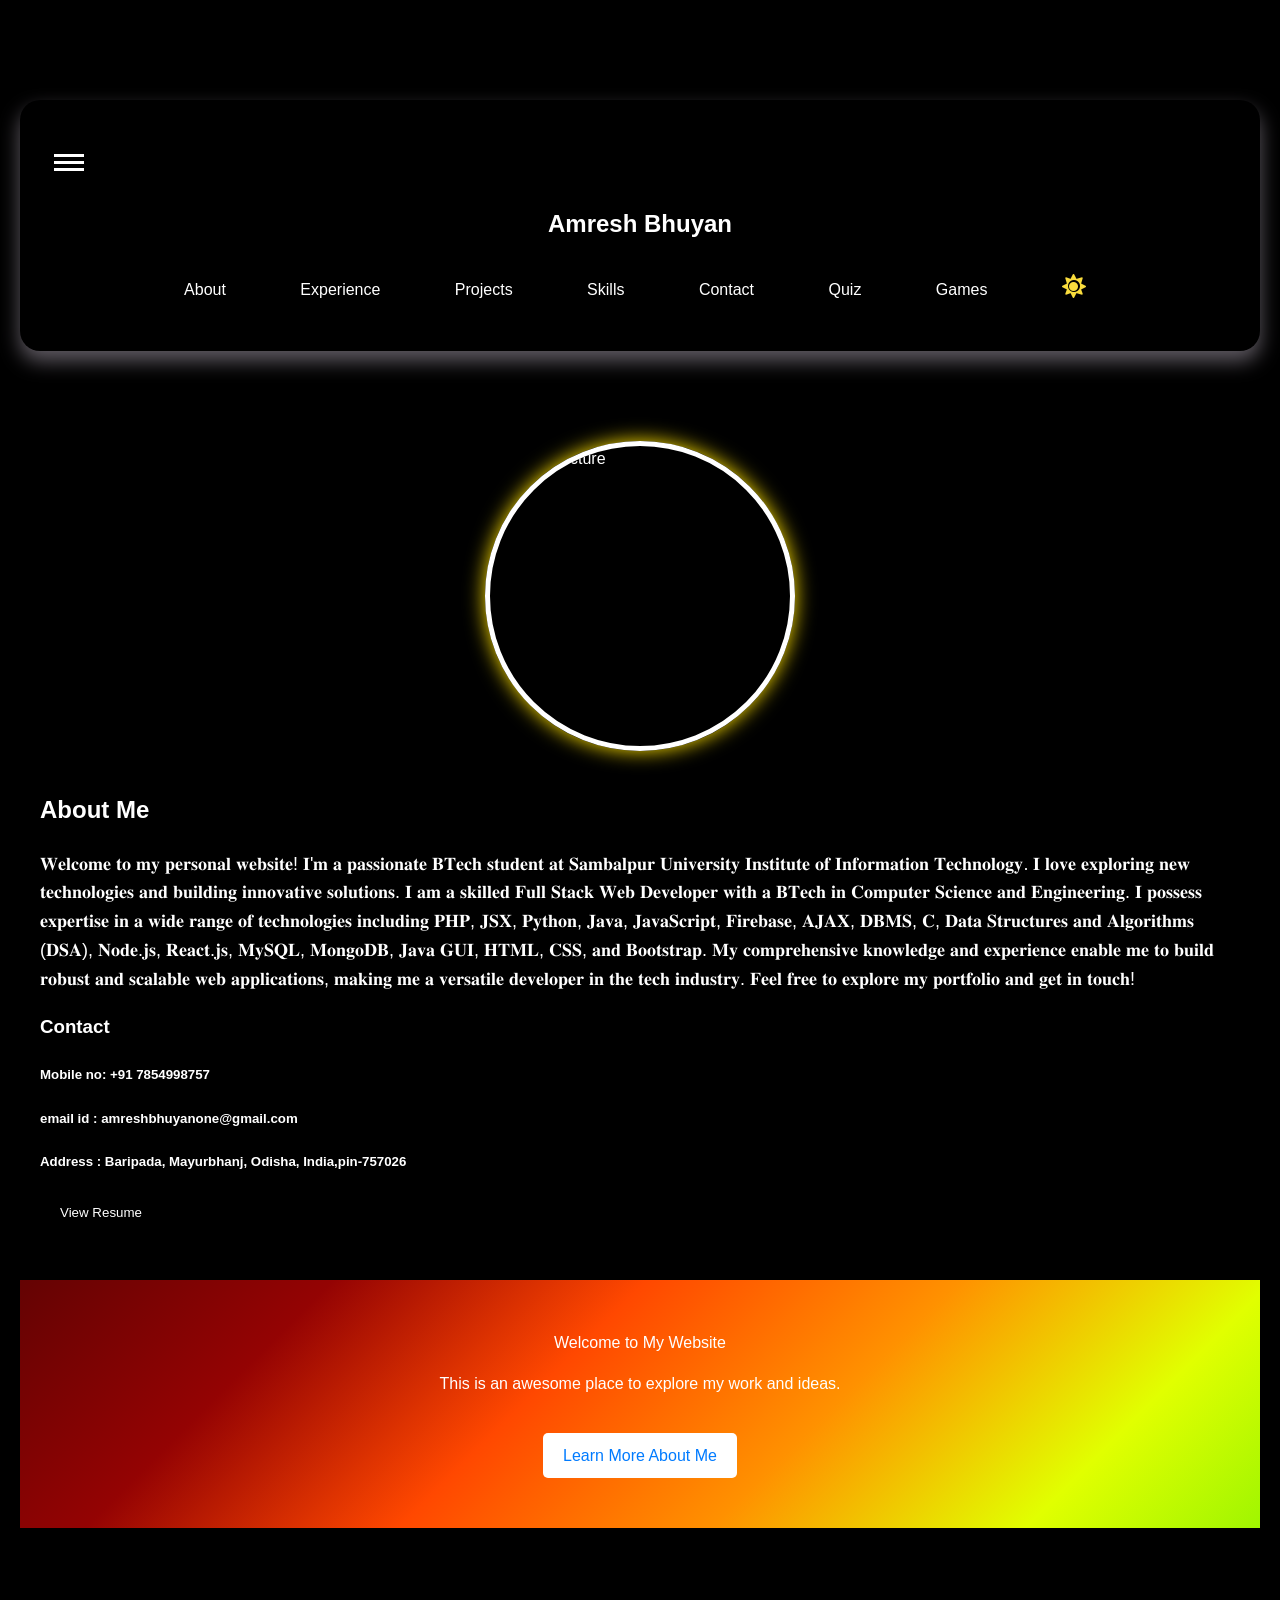
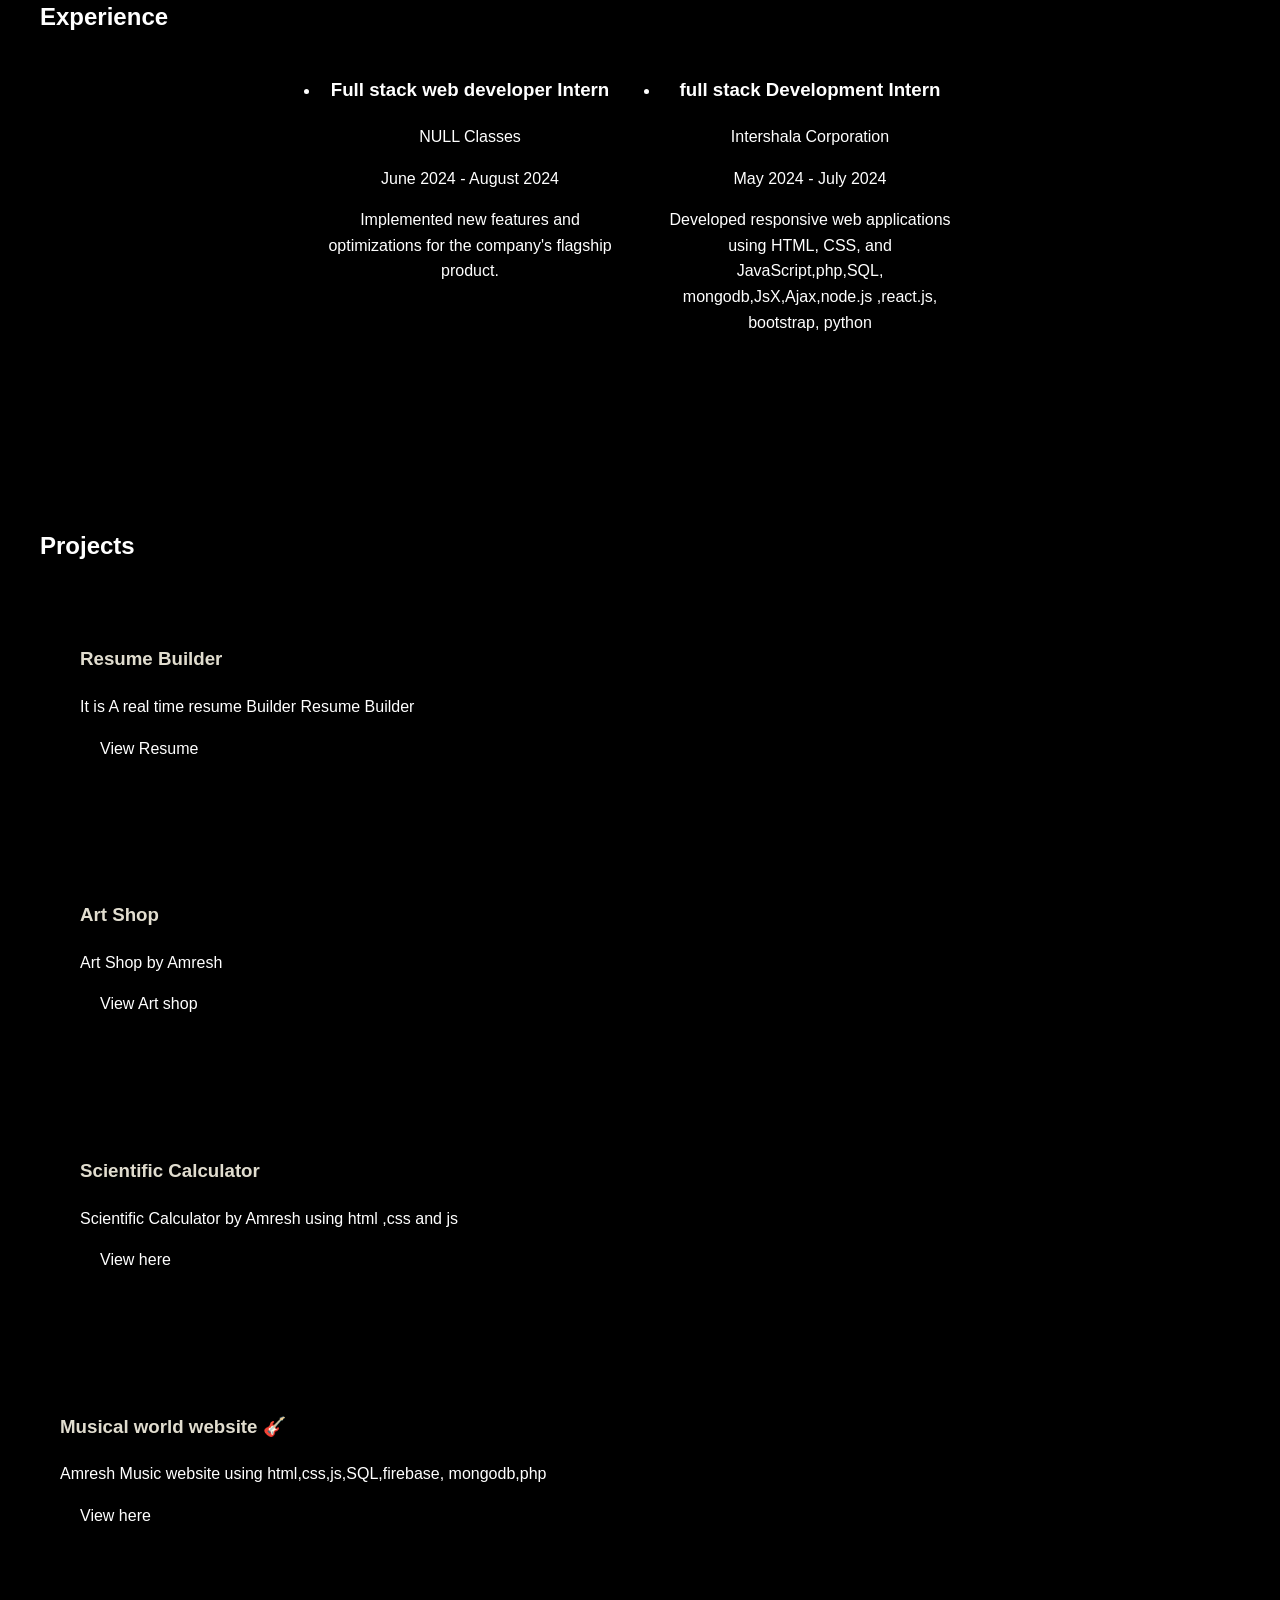
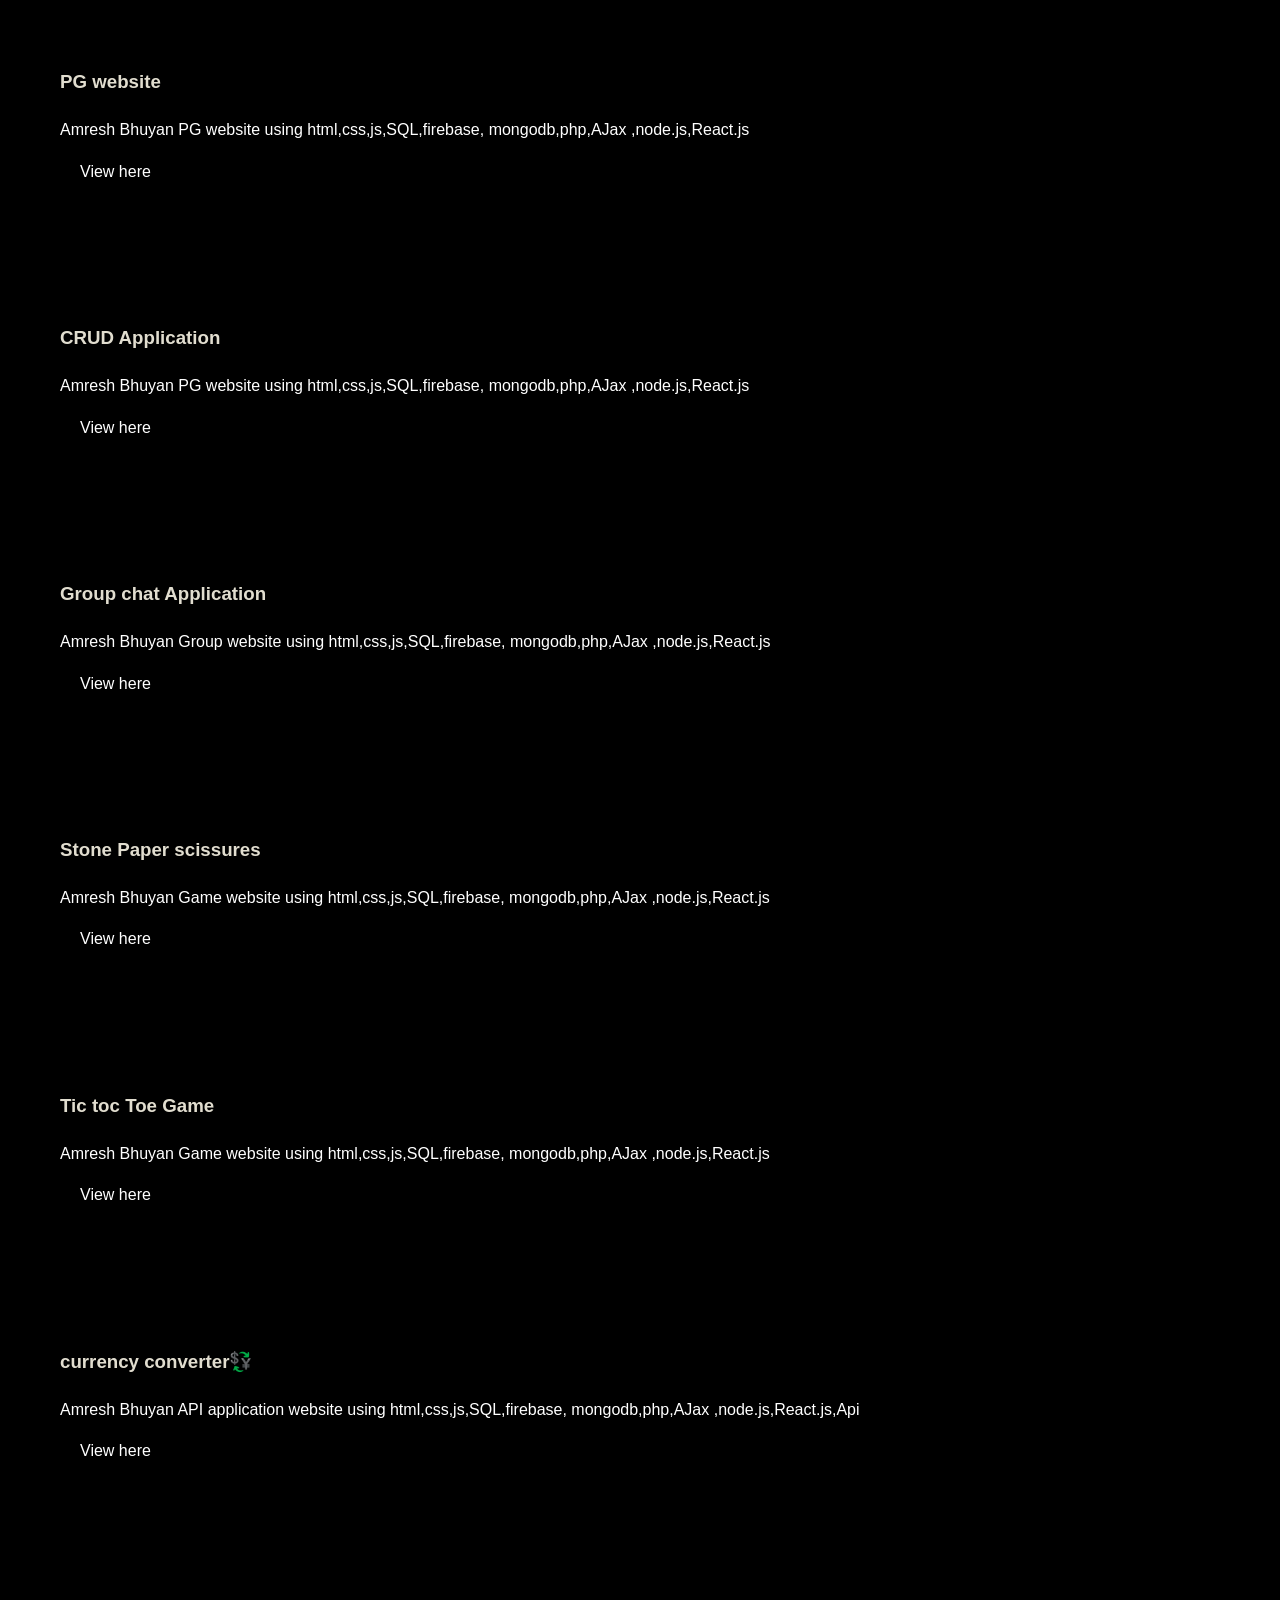
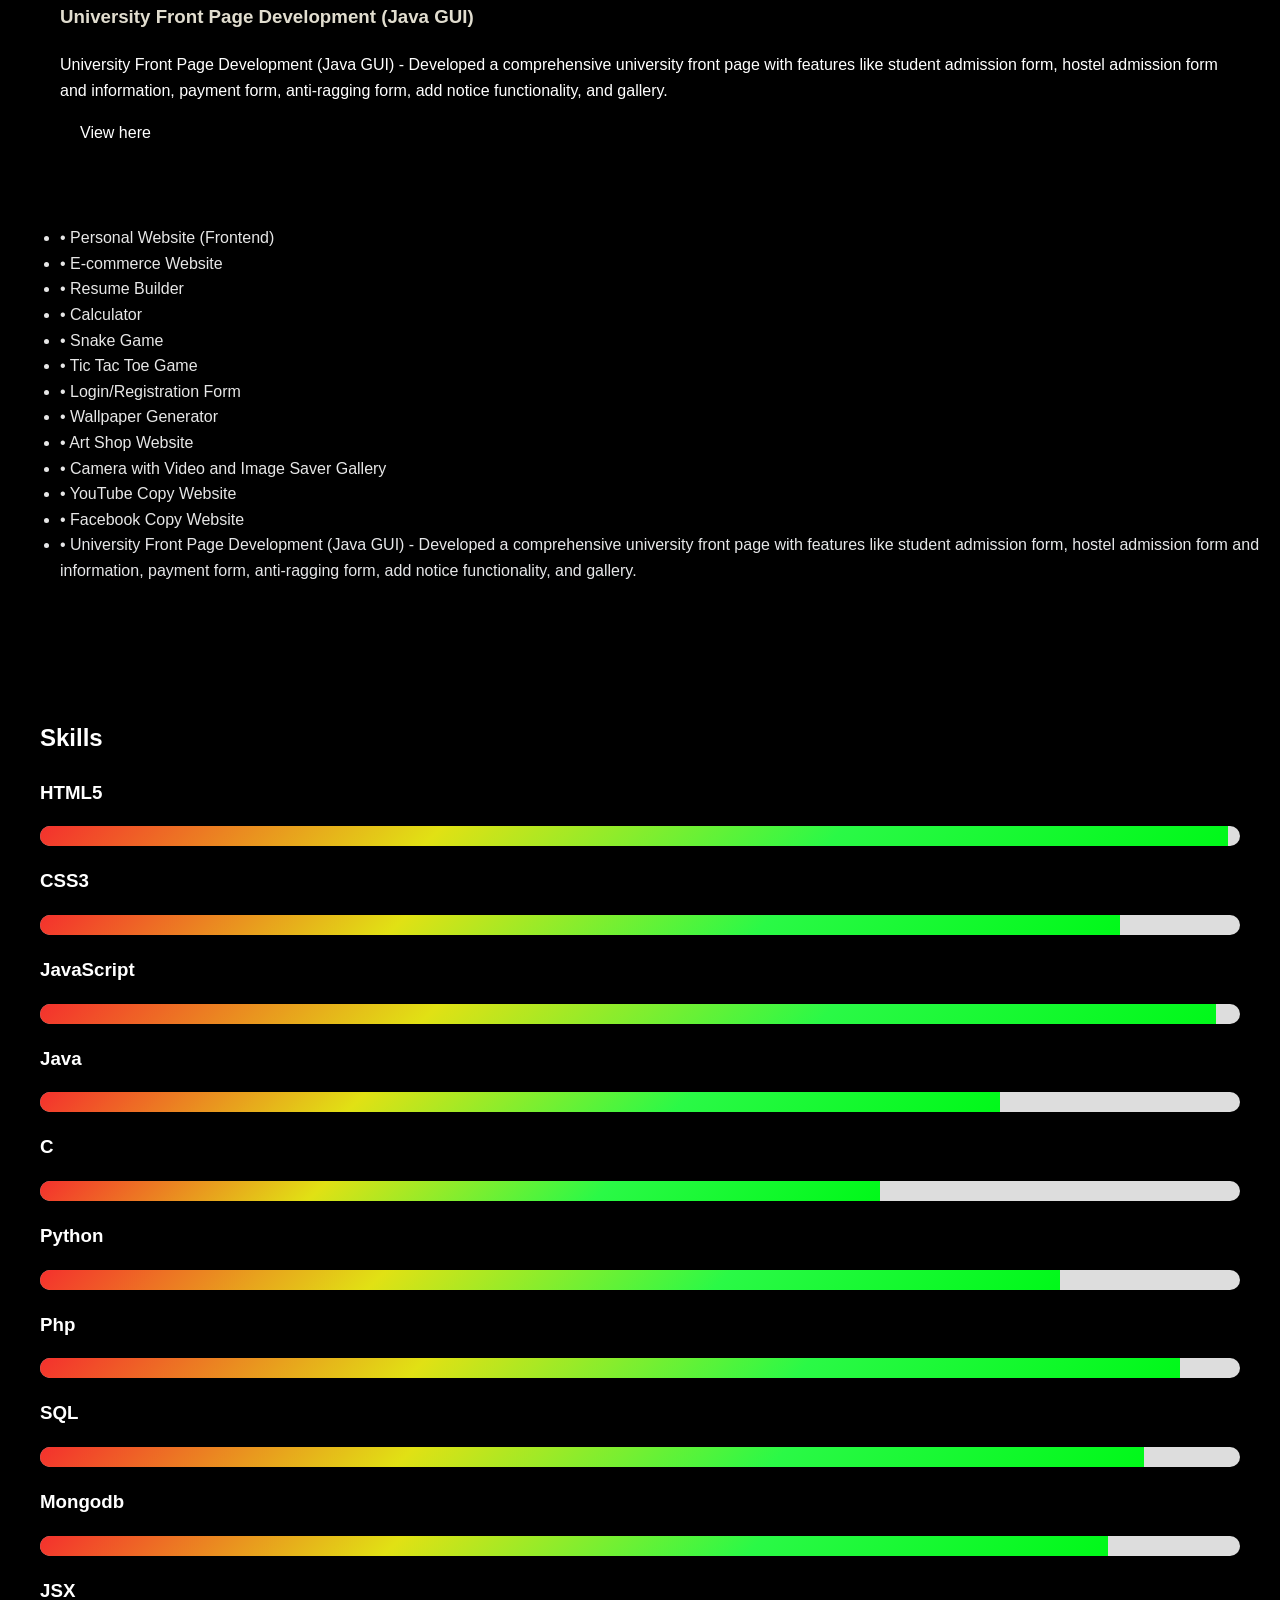
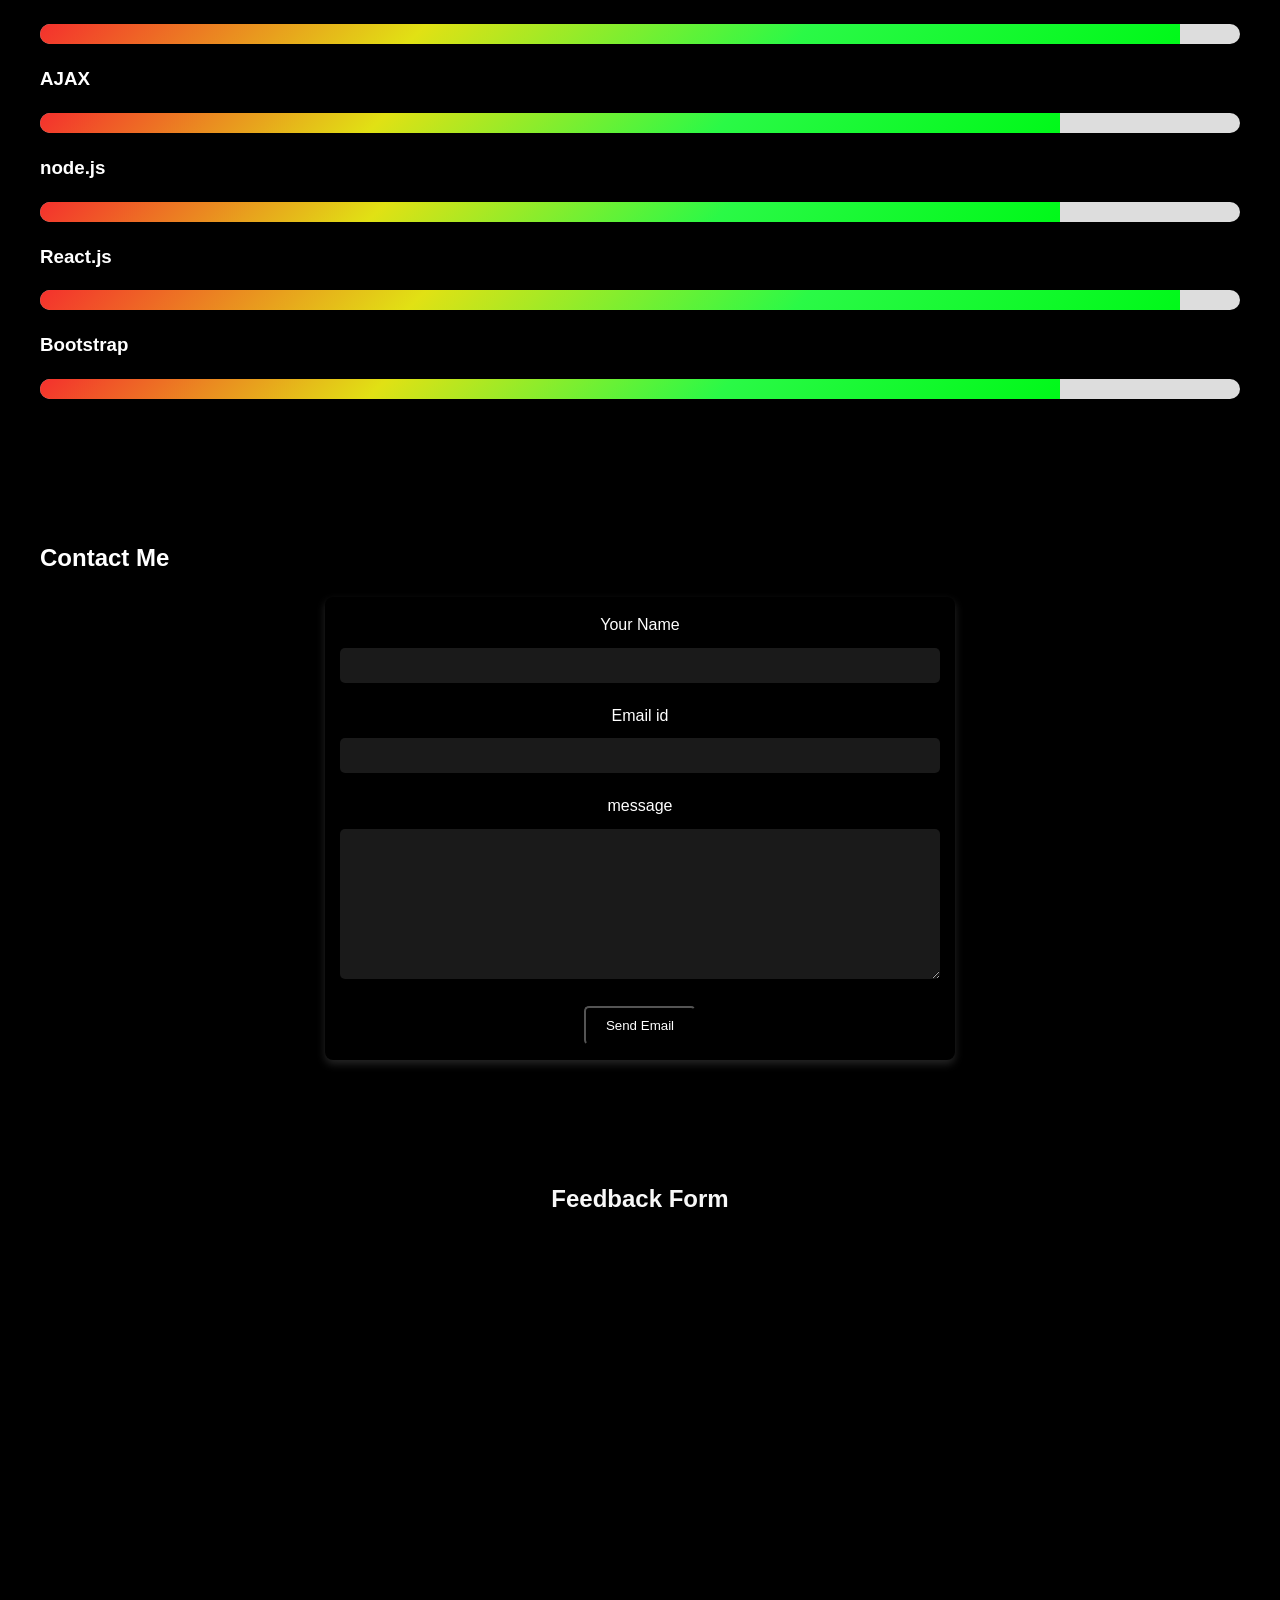
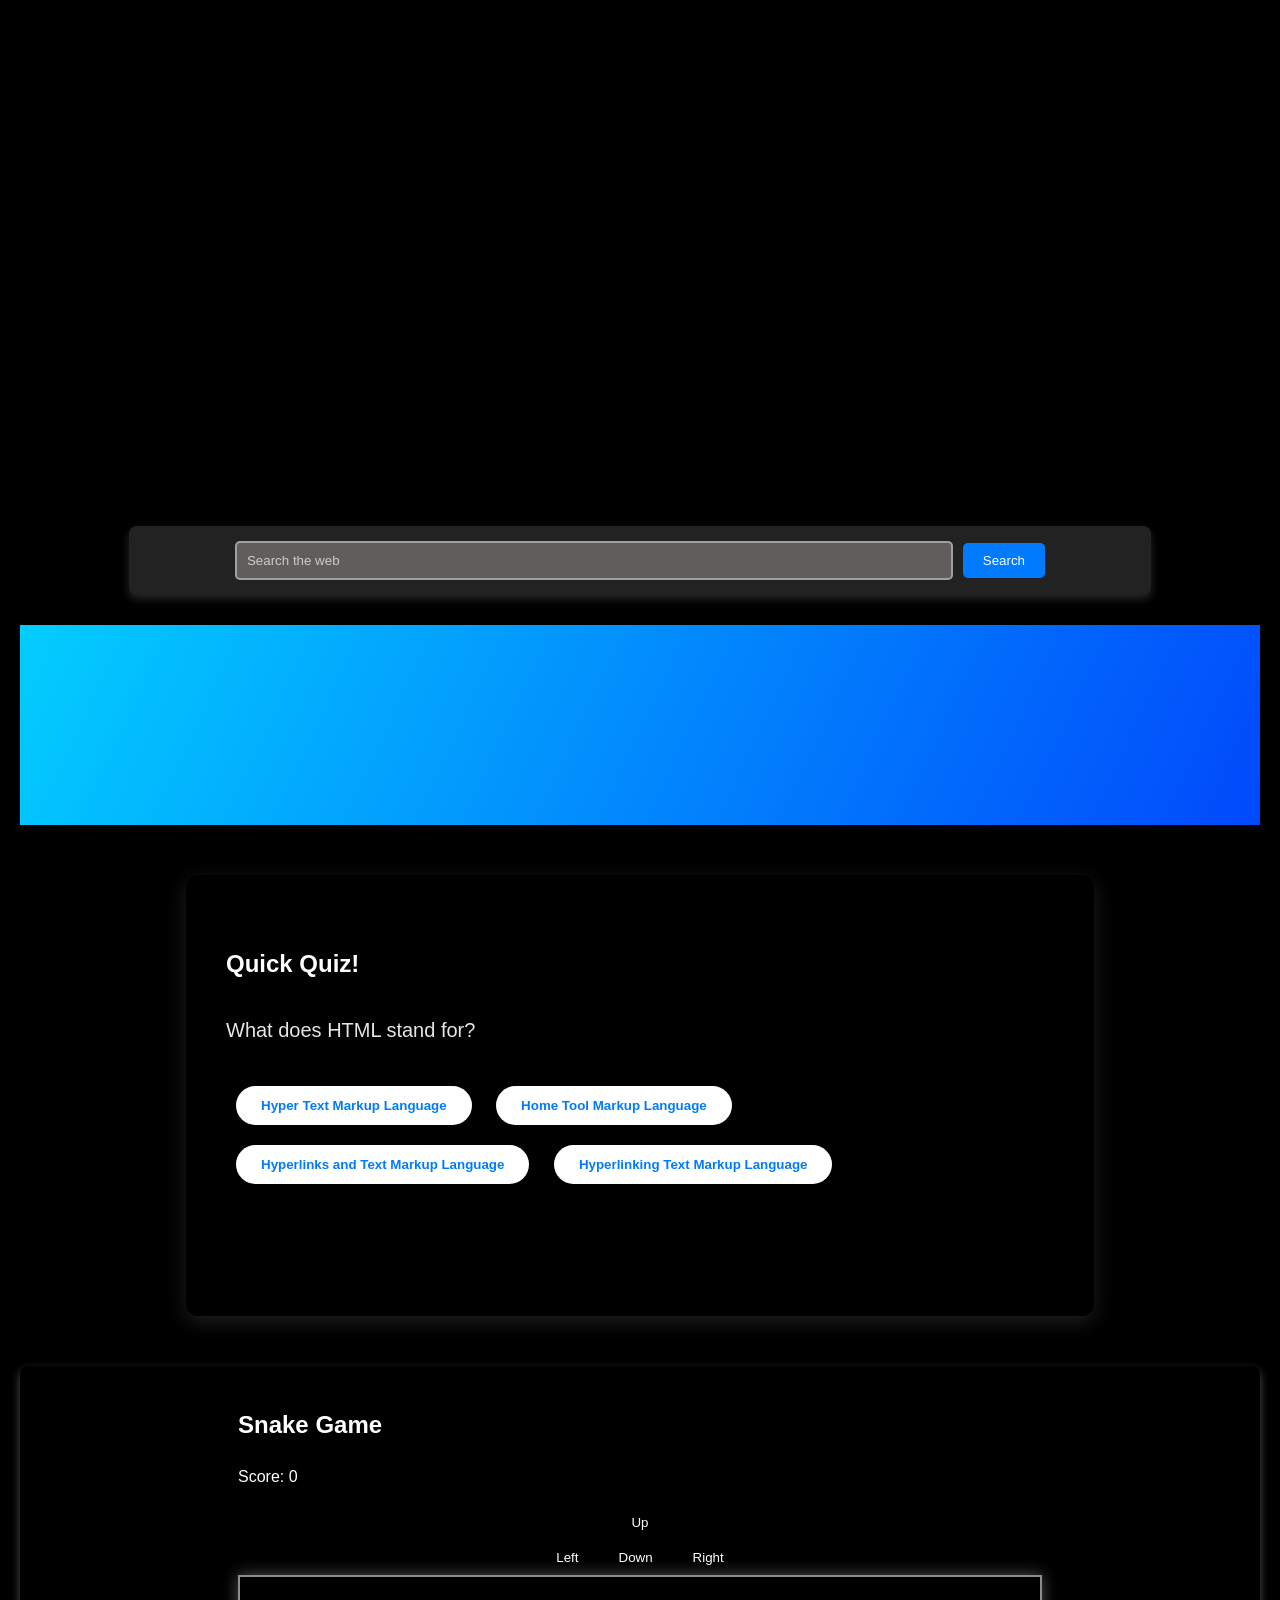
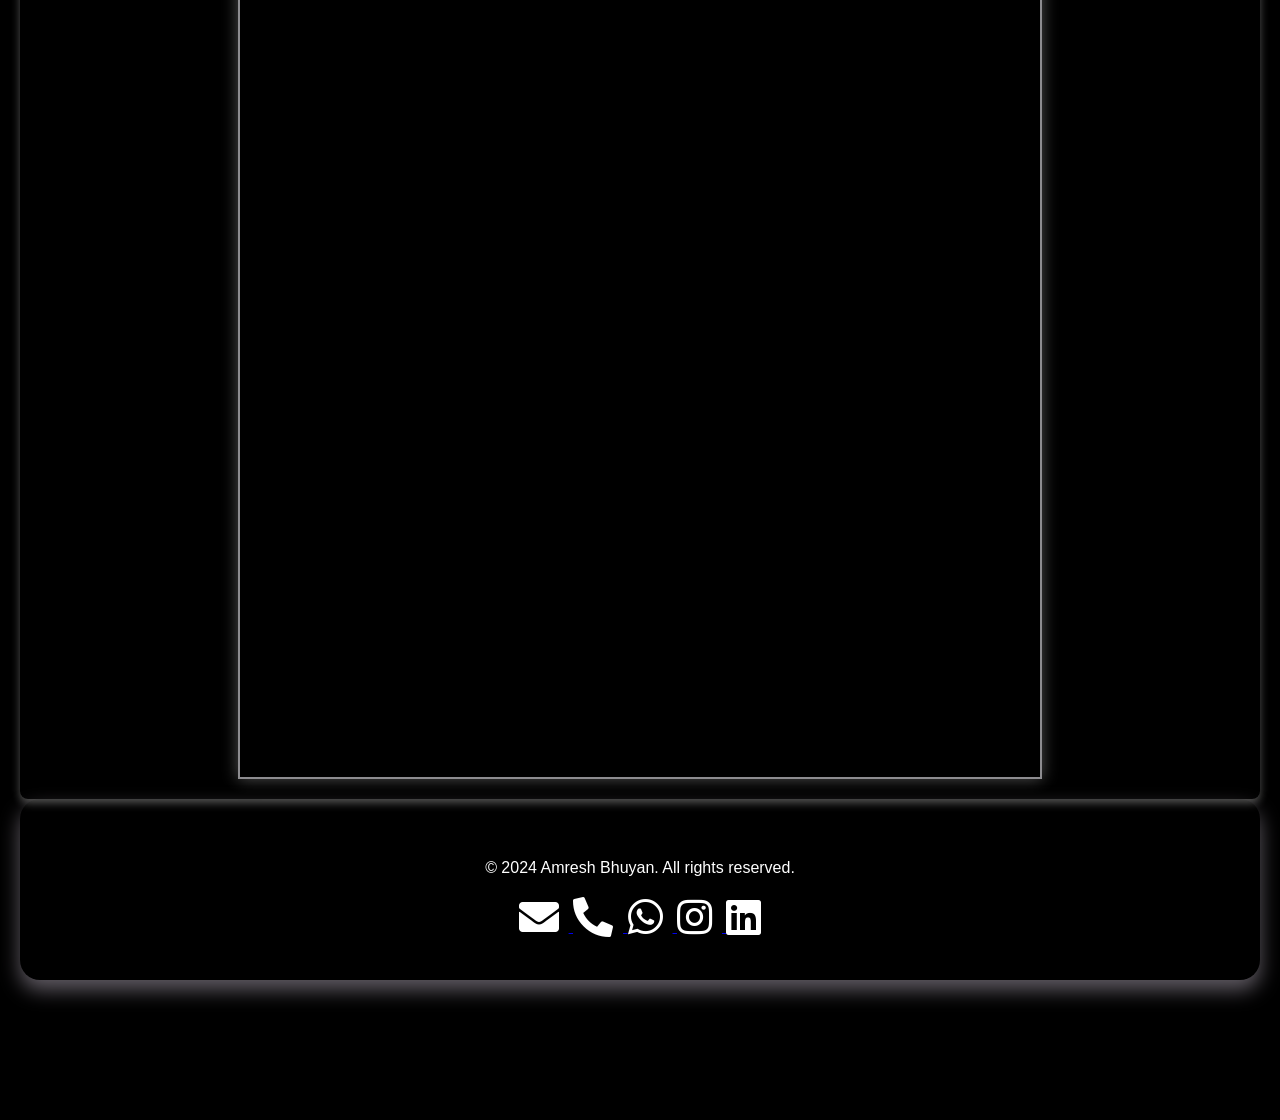
==== commit d33dc94a: "Update index.html" ====
--- a/index.html
+++ b/index.html
@@ -50,7 +50,7 @@
     color: #ffffff;
     perspective: 1000px; /* Added for 3D effect */
     margin-bottom: 40px;
-    background: url(https://i.ibb.co/zm81P6X/Whats-App-Image-2024-04-18-at-03-47-53-ce5186a6.jpg);
+     background: url(https://i.ibb.co/cY4JH6n/Whats-App-Image-2024-04-18-at-03-47-53-1ffababa.jpg);
     background-size: 100% 100%;
     padding: 40px 0;
     border-radius: 20px;
@@ -62,7 +62,7 @@
 
 }
 header:hover {
-    background: url(https://i.ibb.co/cY4JH6n/Whats-App-Image-2024-04-18-at-03-47-53-1ffababa.jpg);
+  
     background-size: 100% 100%;
     
     color: #ffffff; /* White text on hover */
@@ -127,7 +127,7 @@
     color: #ffffff;
     perspective: 1000px; /* Added for 3D effect */
     margin-bottom: 40px;
-    background: url(https://i.ibb.co/zm81P6X/Whats-App-Image-2024-04-18-at-03-47-53-ce5186a6.jpg);
+    background: url(https://i.ibb.co/cY4JH6n/Whats-App-Image-2024-04-18-at-03-47-53-1ffababa.jpg);
     background-size: 100% 100%;
     padding: 40px 0;
     border-radius: 20px;
@@ -139,7 +139,7 @@
 }
 
 footer:hover {
-    background: url(https://i.ibb.co/cY4JH6n/Whats-App-Image-2024-04-18-at-03-47-53-1ffababa.jpg);
+    
     background-size: 100% 100%;
     color: #ffffff; /* White text on hover */
 }
@@ -245,12 +245,23 @@
 }
 
 /* Skill Levels */
-.skill-level.html { width: 90%; } /* HTML5 proficiency level */
-.skill-level.css { width: 80%; } /* CSS3 proficiency level */
-.skill-level.js { width: 70%; } /* JavaScript proficiency level */
+.skill-level.html { width: 99%; } /* HTML5 proficiency level */
+.skill-level.css { width: 90%; } /* CSS3 proficiency level */
+.skill-level.js { width: 98%; } /* JavaScript proficiency level */
 .skill-level.java { width: 80%; } /* Java proficiency level */
 .skill-level.c { width: 70%; } /* C proficiency level */
-.skill-level.python { width: 85%; } /* Python proficiency level */
+.skill-level.python { width: 85%; }
+.skill-level.php { width: 95%; }
+.skill-level.sql { width: 92%; }
+.skill-level.mongodb { width: 89%; }
+.skill-level.jsx { width: 95%; }
+.skill-level.ajax { width: 85%; }
+.skill-level.firebase { width: 75%; }
+.skill-level.bootstrap { width: 85%; }
+.skill-level.nodejs { width: 85%; }
+.skill-level.reactjs { width: 95%; }
+
+ /* Python proficiency level */
 /* Add more skill levels as needed */
 
 
@@ -866,10 +877,10 @@
         </button>
         <nav id="navMenu">
             <ul>
-                <li><a href="#login">Login/Registration</a></li>
-                <li><a href="#gallery">Gallery</a></li>
-                <li><a href="#notice">Notice</a></li>
-                <li><a href="#learning">Learning</a></li>
+                <li><a href="login.html">Login/Registration</a></li>
+                <li><a href="gallery.html">Gallery</a></li>
+                <li><a href="notice.html">Notice</a></li>
+                <li><a href="learning.html">Learning</a></li>
             </ul>
         </nav>
         <h1>Amresh Bhuyan</h1>
@@ -908,7 +919,16 @@
 </div>
 
         <h2>About Me</h2>
-        <p class="text-animate" style="font-size: 18px;">Welcome to my personal website! I'm a passionate BTech student at SAMBALPUR UNIVERSITY INSITUTE OF INFORMATION TECHNOLOGY, currently working on my 2ND year project. I love exploring new technologies and building innovative solutions. Feel free to explore my portfolio and get in touch!</p>
+        <p class="text-animate" style="font-size: 18px;">𝐖𝐞𝐥𝐜𝐨𝐦𝐞 𝐭𝐨 𝐦𝐲 𝐩𝐞𝐫𝐬𝐨𝐧𝐚𝐥 𝐰𝐞𝐛𝐬𝐢𝐭𝐞! 𝐈'𝐦 𝐚 𝐩𝐚𝐬𝐬𝐢𝐨𝐧𝐚𝐭𝐞 𝐁𝐓𝐞𝐜𝐡 𝐬𝐭𝐮𝐝𝐞𝐧𝐭 𝐚𝐭 𝐒𝐚𝐦𝐛𝐚𝐥𝐩𝐮𝐫 𝐔𝐧𝐢𝐯𝐞𝐫𝐬𝐢𝐭𝐲 𝐈𝐧𝐬𝐭𝐢𝐭𝐮𝐭𝐞 𝐨𝐟 𝐈𝐧𝐟𝐨𝐫𝐦𝐚𝐭𝐢𝐨𝐧 𝐓𝐞𝐜𝐡𝐧𝐨𝐥𝐨𝐠𝐲. 𝐈 𝐥𝐨𝐯𝐞 𝐞𝐱𝐩𝐥𝐨𝐫𝐢𝐧𝐠 𝐧𝐞𝐰 𝐭𝐞𝐜𝐡𝐧𝐨𝐥𝐨𝐠𝐢𝐞𝐬 𝐚𝐧𝐝 𝐛𝐮𝐢𝐥𝐝𝐢𝐧𝐠 𝐢𝐧𝐧𝐨𝐯𝐚𝐭𝐢𝐯𝐞 𝐬𝐨𝐥𝐮𝐭𝐢𝐨𝐧𝐬. 𝐈 𝐚𝐦 𝐚 𝐬𝐤𝐢𝐥𝐥𝐞𝐝 𝐅𝐮𝐥𝐥 𝐒𝐭𝐚𝐜𝐤 𝐖𝐞𝐛 𝐃𝐞𝐯𝐞𝐥𝐨𝐩𝐞𝐫 𝐰𝐢𝐭𝐡 𝐚 𝐁𝐓𝐞𝐜𝐡 𝐢𝐧 𝐂𝐨𝐦𝐩𝐮𝐭𝐞𝐫 𝐒𝐜𝐢𝐞𝐧𝐜𝐞 𝐚𝐧𝐝 𝐄𝐧𝐠𝐢𝐧𝐞𝐞𝐫𝐢𝐧𝐠. 𝐈 𝐩𝐨𝐬𝐬𝐞𝐬𝐬 𝐞𝐱𝐩𝐞𝐫𝐭𝐢𝐬𝐞 𝐢𝐧 𝐚 𝐰𝐢𝐝𝐞 𝐫𝐚𝐧𝐠𝐞 𝐨𝐟 𝐭𝐞𝐜𝐡𝐧𝐨𝐥𝐨𝐠𝐢𝐞𝐬 𝐢𝐧𝐜𝐥𝐮𝐝𝐢𝐧𝐠 𝐏𝐇𝐏, 𝐉𝐒𝐗, 𝐏𝐲𝐭𝐡𝐨𝐧, 𝐉𝐚𝐯𝐚, 𝐉𝐚𝐯𝐚𝐒𝐜𝐫𝐢𝐩𝐭, 𝐅𝐢𝐫𝐞𝐛𝐚𝐬𝐞, 𝐀𝐉𝐀𝐗, 𝐃𝐁𝐌𝐒, 𝐂, 𝐃𝐚𝐭𝐚 𝐒𝐭𝐫𝐮𝐜𝐭𝐮𝐫𝐞𝐬 𝐚𝐧𝐝 𝐀𝐥𝐠𝐨𝐫𝐢𝐭𝐡𝐦𝐬 (𝐃𝐒𝐀), 𝐍𝐨𝐝𝐞.𝐣𝐬, 𝐑𝐞𝐚𝐜𝐭.𝐣𝐬, 𝐌𝐲𝐒𝐐𝐋, 𝐌𝐨𝐧𝐠𝐨𝐃𝐁, 𝐉𝐚𝐯𝐚 𝐆𝐔𝐈, 𝐇𝐓𝐌𝐋, 𝐂𝐒𝐒, 𝐚𝐧𝐝 𝐁𝐨𝐨𝐭𝐬𝐭𝐫𝐚𝐩. 𝐌𝐲 𝐜𝐨𝐦𝐩𝐫𝐞𝐡𝐞𝐧𝐬𝐢𝐯𝐞 𝐤𝐧𝐨𝐰𝐥𝐞𝐝𝐠𝐞 𝐚𝐧𝐝 𝐞𝐱𝐩𝐞𝐫𝐢𝐞𝐧𝐜𝐞 𝐞𝐧𝐚𝐛𝐥𝐞 𝐦𝐞 𝐭𝐨 𝐛𝐮𝐢𝐥𝐝 𝐫𝐨𝐛𝐮𝐬𝐭 𝐚𝐧𝐝 𝐬𝐜𝐚𝐥𝐚𝐛𝐥𝐞 𝐰𝐞𝐛 𝐚𝐩𝐩𝐥𝐢𝐜𝐚𝐭𝐢𝐨𝐧𝐬, 𝐦𝐚𝐤𝐢𝐧𝐠 𝐦𝐞 𝐚 𝐯𝐞𝐫𝐬𝐚𝐭𝐢𝐥𝐞 𝐝𝐞𝐯𝐞𝐥𝐨𝐩𝐞𝐫 𝐢𝐧 𝐭𝐡𝐞 𝐭𝐞𝐜𝐡 𝐢𝐧𝐝𝐮𝐬𝐭𝐫𝐲. 𝐅𝐞𝐞𝐥 𝐟𝐫𝐞𝐞 𝐭𝐨 𝐞𝐱𝐩𝐥𝐨𝐫𝐞 𝐦𝐲 𝐩𝐨𝐫𝐭𝐟𝐨𝐥𝐢𝐨 𝐚𝐧𝐝 𝐠𝐞𝐭 𝐢𝐧 𝐭𝐨𝐮𝐜𝐡!</p>
+
+<h3> Contact</h3>
+
+<h5>Mobile no: +91 7854998757</h5>
+<h5>email id : amreshbhuyanone@gmail.com</h5>
+<h5>
+Address  : Baripada, Mayurbhanj, Odisha, India,pin-757026
+</h5>
+
         <button onclick="toggleSections()" class="control-button">View Resume</button>
     </div>
 </section>
@@ -916,7 +936,7 @@
 <div class="hero"
    <h1>Welcome to My Website</h1>
     <p>This is an awesome place to explore my work and ideas.</p>
-    <a href="#about" class="button">Learn More About Me</a>
+    <a href="https://www.google.com/search?q=amresh+bhuyan+belongs&client=ms-android-oppo-rvo3&sca_esv=ae712cb3575662e5&sca_upv=1&sxsrf=ADLYWILT7UpEUMEOyEpPHBxVREm3S28WIw%3A1721146271836&ei=n5uWZr3dMq-N4-EPteqsgAk&oq=amresh+bhuyan+belo&gs_lp=[base64]&sclient=mobile-gws-wiz-serp" class="button">Learn More About Me</a>
 </div>
 
 
@@ -925,16 +945,16 @@
         <h2>Experience</h2>
         <ul>
             <li>
-                <h3>Software Engineering Intern</h3>
-                <p>XYZ Company</p>
-                <p>June 2023 - August 2023</p>
+                <h3>Full stack web developer Intern</h3>
+                <p>NULL Classes</p>
+                <p>June 2024 - August 2024</p>
                 <p>Implemented new features and optimizations for the company's flagship product.</p>
             </li>
             <li>
-                <h3>Web Development Intern</h3>
-                <p>ABC Corporation</p>
-                <p>May 2022 - July 2022</p>
-                <p>Developed responsive web applications using HTML, CSS, and JavaScript.</p>
+                <h3>full stack Development Intern</h3>
+                <p>Intershala Corporation</p>
+                <p>May 2024 - July 2024</p>
+                <p>Developed responsive web applications using HTML, CSS, and JavaScript,php,SQL, mongodb,JsX,Ajax,node.js ,react.js, bootstrap, python</p>
             </li>
         </ul>
     </div>
@@ -945,14 +965,96 @@
         <h2>Projects</h2>
         <div class="project">
             <h3>Resume Builder</h3>
-            <p>it is a simple Resume Builder</p>
-            <a href="resumebulder.html" class="control-button">View Resume</a>   
+            <p>It is A real time resume Builder Resume Builder</p>
+            <a href=" https://amreshbhuya.github.io/resumebulder.amresh.com/" class="control-button">View Resume</a>   
           </div>
         <div class="project">
             <h3>Art Shop</h3>
             <p>Art Shop by Amresh</p>
-            <a href="Art.html" class="control-button">View Art shop</a>
+            <a href="https://amreshbhuya.github.io/amresh.artshop/" class="control-button">View Art shop</a>
+            
         </div>
+        <div class="project">
+            <h3>Scientific Calculator</h3>
+            <p>Scientific Calculator by Amresh using html ,css and js</p>
+            <a href="https://amreshbhuya.github.io/scientific-Calculator.amresh.com/" class="control-button">View here</a>
+            
+        </div>
+
+    </div>
+  <div class="project">
+            <h3>Musical world website 🎸</h3>
+            <p>Amresh Music website using html,css,js,SQL,firebase, mongodb,php</p>
+            <a href=" https://amreshbhuya.github.io/Krishna/" class="control-button">View here</a>
+            
+        </div>+
+    </div>
+
+  <div class="project">
+            <h3>PG website </h3>
+            <p>Amresh Bhuyan PG website using html,css,js,SQL,firebase, mongodb,php,AJax ,node.js,React.js</p>
+            <a href=" https://amreshdataentryphp.000webhostapp.com/PGLife/" class="control-button">View here</a>
+            
+        </div>+
+    </div>
+
+
+  <div class="project">
+            <h3>CRUD Application </h3>
+            <p>Amresh Bhuyan PG website using html,css,js,SQL,firebase, mongodb,php,AJax ,node.js,React.js</p>
+            <a href=" https://amreshdataentryphp.000webhostapp.com/" class="control-button">View here</a>
+            
+        </div>+
+    </div>
+
+  <div class="project">
+            <h3>Group chat Application </h3>
+            <p>Amresh Bhuyan Group website using html,css,js,SQL,firebase, mongodb,php,AJax ,node.js,React.js</p>
+            <a href=" https://amreshbhuyanphpchat.000webhostapp.com/index.php" class="control-button">View here</a>
+            
+        </div>+
+    </div>
+
+
+ <div class="project">
+            <h3>Stone Paper scissures </h3>
+            <p>Amresh Bhuyan Game website using html,css,js,SQL,firebase, mongodb,php,AJax ,node.js,React.js</p>
+            <a href=" https://amreshbhuya.github.io/stone-paper-scissures/" class="control-button">View here</a>
+            
+        </div>+
+    </div>
+
+ <div class="project">
+            <h3>Tic toc Toe Game  </h3>
+            <p>Amresh Bhuyan Game website using html,css,js,SQL,firebase, mongodb,php,AJax ,node.js,React.js</p>
+            <a href=" https://amreshbhuya.github.io/tic-tac-toe.game/" class="control-button">View here</a>
+            
+        </div>+
+    </div>
+
+ <div class="project">
+            <h3>currency converter💱</h3>
+            <p>Amresh Bhuyan API application website using html,css,js,SQL,firebase, mongodb,php,AJax ,node.js,React.js,Api</p>
+            <a href=" https://amreshbhuya.github.io/currency.converter/" class="control-button">View here</a>
+            
+        </div>+
+    </div>
+
+
+
+    <div class="project">
+        <h3>University Front Page Development (Java GUI)</h3>
+        <p> University Front Page Development (Java GUI) - Developed a comprehensive university front page with features like student admission form, hostel admission form and information, payment form, anti-ragging form, add notice functionality, and gallery.</p>
+        <a href="https://github.com/amreshbhuya/University-Management.java" class="control-button">View here</a>
+        
+    </div>
     </div>
     <ul style="color: #e7e7e7;">
         <li><span class="mark">•</span> Personal Website (Frontend)</li>
@@ -1009,6 +1111,54 @@
             <h3>Python</h3>
             <div class="skill-bar">
                 <div class="skill-level python"></div>
+            </div>
+        </div>
+<div class="skill">
+            <h3>Php</h3>
+            <div class="skill-bar">
+                <div class="skill-level php"></div>
+            </div>
+        </div>
+<div class="skill">
+            <h3>SQL</h3>
+            <div class="skill-bar">
+                <div class="skill-level sql"></div>
+            </div>
+        </div>
+<div class="skill">
+            <h3>Mongodb</h3>
+            <div class="skill-bar">
+                <div class="skill-level mongodb"></div>
+            </div>
+        </div>
+<div class="skill">
+            <h3>JSX</h3>
+            <div class="skill-bar">
+                <div class="skill-level jsx"></div>
+            </div>
+        </div>
+<div class="skill">
+            <h3>AJAX</h3>
+            <div class="skill-bar">
+                <div class="skill-level ajax"></div>
+            </div>
+        </div>
+<div class="skill">
+            <h3>node.js</h3>
+            <div class="skill-bar">
+                <div class="skill-level nodejs"></div>
+            </div>
+        </div>
+<div class="skill">
+            <h3>React.js</h3>
+            <div class="skill-bar">
+                <div class="skill-level reactjs"></div>
+            </div>
+        </div>
+<div class="skill">
+            <h3>Bootstrap</h3>
+            <div class="skill-bar">
+                <div class="skill-level bootstrap"></div>
             </div>
         </div>
         <!-- Add more skills as needed -->
@@ -1424,119 +1574,114 @@
         requestAnimationFrame(gameLoop);
     });
     
-const questions = [
-{
-    question: "What is HTML?",
-    answers: ["Programming Language", "Markup Language", "Styling Language", "None"],
-    correct: 1
-},
-{
-    question: "Who is known as the father of computer science?",
-    answers: ["Albert Einstein", "Isaac Newton", "Charles Babbage", "Alan Turing"],
-    correct: 3
-},
-{
-    question: "What does 'CSS' stand for?",
-    answers: ["Computer Style Sheets", "Creative Style Sheets", "Cascading Style Sheets", "Colorful Style Sheets"],
-    correct: 2
-},
-{
-    question: "Which language runs in a web browser?",
-    answers: ["Java", "C#", "Python", "JavaScript"],
-    correct: 3
-},
-{
-    question: "What is the capital of France?",
-    answers: ["London", "Berlin", "Paris", "Rome"],
-    correct: 2
-},
-{
-    question: "Which planet is known as the Red Planet?",
-    answers: ["Earth", "Mars", "Jupiter", "Venus"],
-    correct: 1
-},
-{
-    question: "What year did the Titanic sink?",
-    answers: ["1912", "1905", "1898", "1923"],
-    correct: 0
-},
-{
-    question: "What is the largest ocean on Earth?",
-    answers: ["Atlantic Ocean", "Indian Ocean", "Arctic Ocean", "Pacific Ocean"],
-    correct: 3
-},
-{
-    question: "Which element has the chemical symbol 'O'?",
-    answers: ["Gold", "Oxygen", "Silver", "Osmium"],
-    correct: 1
-},
-{
-    question: "What is the hardest natural substance on Earth?",
-    answers: ["Gold", "Iron", "Diamond", "Platinum"],
-    correct: 2
-},
-{
-    question: "Who wrote the play 'Hamlet'?",
-    answers: ["William Shakespeare", "Charles Dickens", "Leo Tolstoy", "Mark Twain"],
-    correct: 0
-},
-{
-    question: "What is the smallest country in the world?",
-    answers: ["Monaco", "Maldives", "Vatican City", "San Marino"],
-    correct: 2
-},
-{
-    question: "How long does it take for the Earth to orbit the Sun?",
-    answers: ["365 days", "365.25 days", "364 days", "366 days"],
-    correct: 1
-},
-{
-    question: "What is the main ingredient in guacamole?",
-    answers: ["Tomato", "Avocado", "Onion", "Pepper"],
-    correct: 1
-},
-{
-    question: "Which gas is most prevalent in the Earth's atmosphere?",
-    answers: ["Oxygen", "Nitrogen", "Carbon Dioxide", "Hydrogen"],
-    correct: 1
-},
-{
-    question: "What is the chemical formula for table salt?",
-    answers: ["NaCl", "KCl", "LiCl", "MgCl2"],
-    correct: 0
-},
-{
-    question: "Which animal is known as the 'Ship of the Desert'?",
-    answers: ["Camel", "Elephant", "Horse", "Donkey"],
-    correct: 0
-},
-{
-    question: "Which planet is closest to the sun?",
-    answers: ["Venus", "Earth", "Mercury", "Mars"],
-    correct: 2
-},
-{
-    question: "What year did World War II end?",
-    answers: ["1945", "1948", "1939", "1942"],
-    correct: 0
-},
-{
-    question: "What is the largest mammal in the world?",
-    answers: ["Elephant", "Blue Whale", "Giraffe", "Rhino"],
-    correct: 1
-},
-{
-    question: "Who painted the Mona Lisa?",
-    answers: ["Vincent van Gogh", "Pablo Picasso", "Leonardo da Vinci", "Claude Monet"],
-    correct: 2
-},
-{
-    question: "Which element is represented by the symbol 'O' in the periodic table?",
-    answers: ["Gold", "Oxygen", "Silver", "Osmium"],
-    correct: 1
-}
-
-];
+const questions = [
+{
+    question: "What does HTML stand for?",
+    answers: ["Hyper Text Markup Language", "Home Tool Markup Language", "Hyperlinks and Text Markup Language", "Hyperlinking Text Markup Language"],
+    correct: 0
+},
+{
+    question: "Which HTML tag is used to define an internal style sheet?",
+    answers: ["<style>", "<css>", "<script>", "<link>"],
+    correct: 0
+},
+{
+    question: "What does CSS stand for?",
+    answers: ["Creative Style Sheets", "Cascading Style Sheets", "Colorful Style Sheets", "Computer Style Sheets"],
+    correct: 1
+},
+{
+    question: "Which CSS property is used to change the text color of an element?",
+    answers: ["color", "font-color", "text-color", "background-color"],
+    correct: 0
+},
+{
+    question: "Which JavaScript method is used to write HTML output?",
+    answers: ["document.write()", "document.output()", "console.log()", "window.write()"],
+    correct: 0
+},
+{
+    question: "Which company developed JavaScript?",
+    answers: ["Netscape", "Mozilla", "Microsoft", "Sun Microsystems"],
+    correct: 0
+},
+{
+    question: "What does PHP stand for?",
+    answers: ["Personal Home Page", "PHP: Hypertext Preprocessor", "Private Home Page", "Personal Hypertext Processor"],
+    correct: 1
+},
+{
+    question: "Which of the following is a PHP superglobal variable?",
+    answers: ["$_POST", "$GLOBALS", "$_SESSION", "All of the above"],
+    correct: 3
+},
+{
+    question: "Which of the following is a NoSQL database?",
+    answers: ["MySQL", "MongoDB", "PostgreSQL", "SQLite"],
+    correct: 1
+},
+{
+    question: "Which language is used to query MongoDB?",
+    answers: ["SQL", "MySQL", "MongoSQL", "None of the above"],
+    correct: 3
+},
+{
+    question: "Which service does Firebase not provide?",
+    answers: ["Authentication", "Database", "File storage", "Web hosting"],
+    correct: 2
+},
+{
+    question: "What type of database is Firebase Firestore?",
+    answers: ["Relational", "Document", "Graph", "Key-Value"],
+    correct: 1
+},
+{
+    question: "Which class is used to create a Bootstrap navigation bar?",
+    answers: ["navbar", "nav", "navigation", "nav-bar"],
+    correct: 0
+},
+{
+    question: "Which class provides a responsive fixed width container in Bootstrap?",
+    answers: [".container", ".container-fixed", ".container-fluid", ".container-responsive"],
+    correct: 0
+},
+{
+    question: "Which command is used to start a Node.js application?",
+    answers: ["node app.js", "node start", "npm start", "npm init"],
+    correct: 0
+},
+{
+    question: "Which module is built into Node.js for working with file paths?",
+    answers: ["fs", "http", "path", "url"],
+    correct: 2
+},
+{
+    question: "What is the name of the method used to create components in React?",
+    answers: ["createComponent", "newComponent", "makeComponent", "renderComponent"],
+    correct: 3
+},
+{
+    question: "Which method is used to update the state in a React component?",
+    answers: ["this.setState", "this.changeState", "this.updateState", "this.stateChange"],
+    correct: 0
+},
+{
+    question: "What is the largest planet in our solar system?",
+    answers: ["Earth", "Mars", "Jupiter", "Saturn"],
+    correct: 2
+},
+{
+    question: "Who was the first president of the United States?",
+    answers: ["Abraham Lincoln", "Thomas Jefferson", "George Washington", "John Adams"],
+    correct: 2
+},
+{
+    question: "Which element has the highest atomic number?",
+    answers: ["Oxygen", "Hydrogen", "Uranium", "Gold"],
+    correct: 2
+}
+];
+
 
 let currentQuestion = 0;
 let score = 0; // Initialize score
@@ -1826,9 +1971,21 @@
                     <li><span class="mark">•</span> CSS</li>
                     <li><span class="mark">•</span> JavaScript</li>
                     <li><span class="mark">•</span> Python</li>
-                    <li><span class="mark">•</span> Data Structures</li>
-                </ul>
-            </div>
+                    <li><span class="mark">•</span> Data Structures</li>
+<li><span class="mark">•</span>PHP</li>
+<li><span class="mark">•</span>SQL</li>
+<li><span class="mark">•</span>Mongodb</li>
+<li><span class="mark">•</span>JSX</li>
+
+   <li><span class="mark">•</span>firebase</li>
+
+   <li><span class="mark">•</span>Bootstrap framework</li>          </ul>
+
+   <li><span class="mark">•</span>AJAX</li>  
+<li><span class="mark">•</span>GitHub</li>
+       </div>
+<li><span class="mark">•</span>apache</li>
+
             <div class="info-item">
                 <strong>Languages:</strong>
                 <ul>
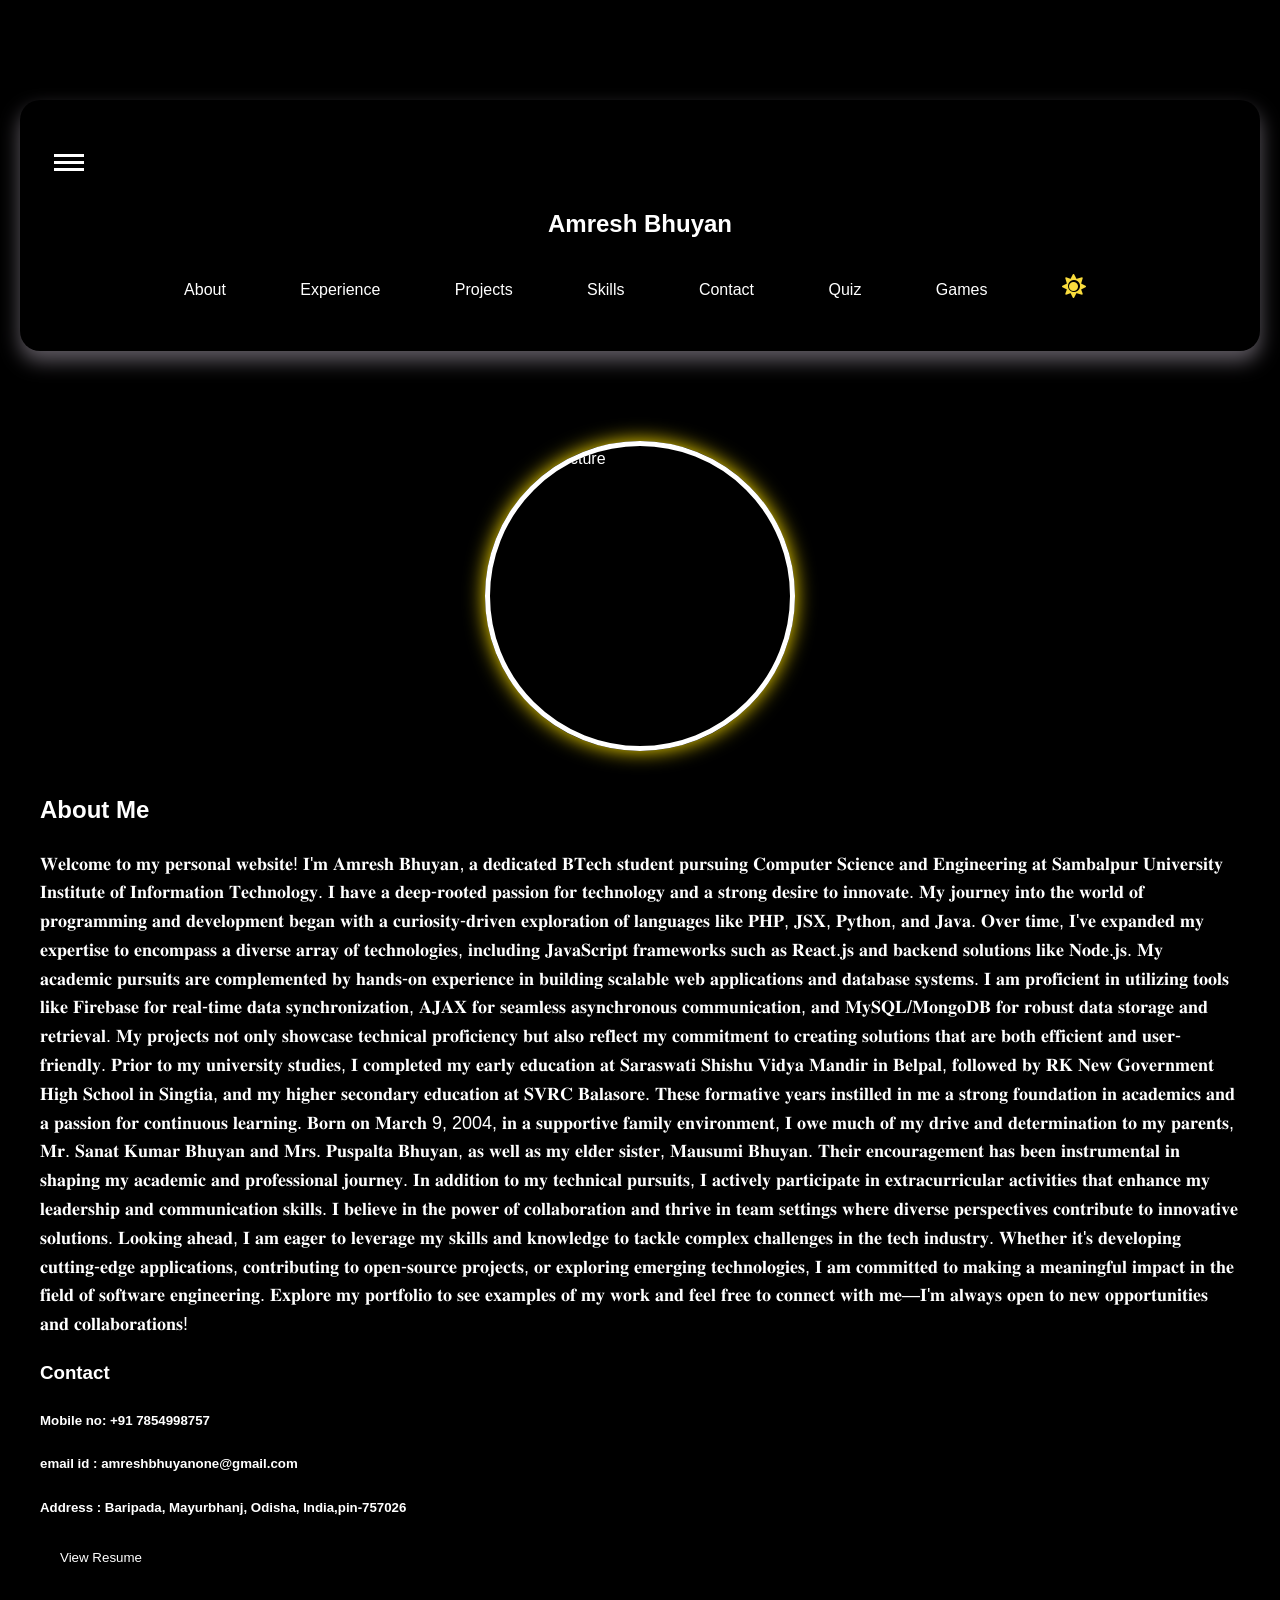
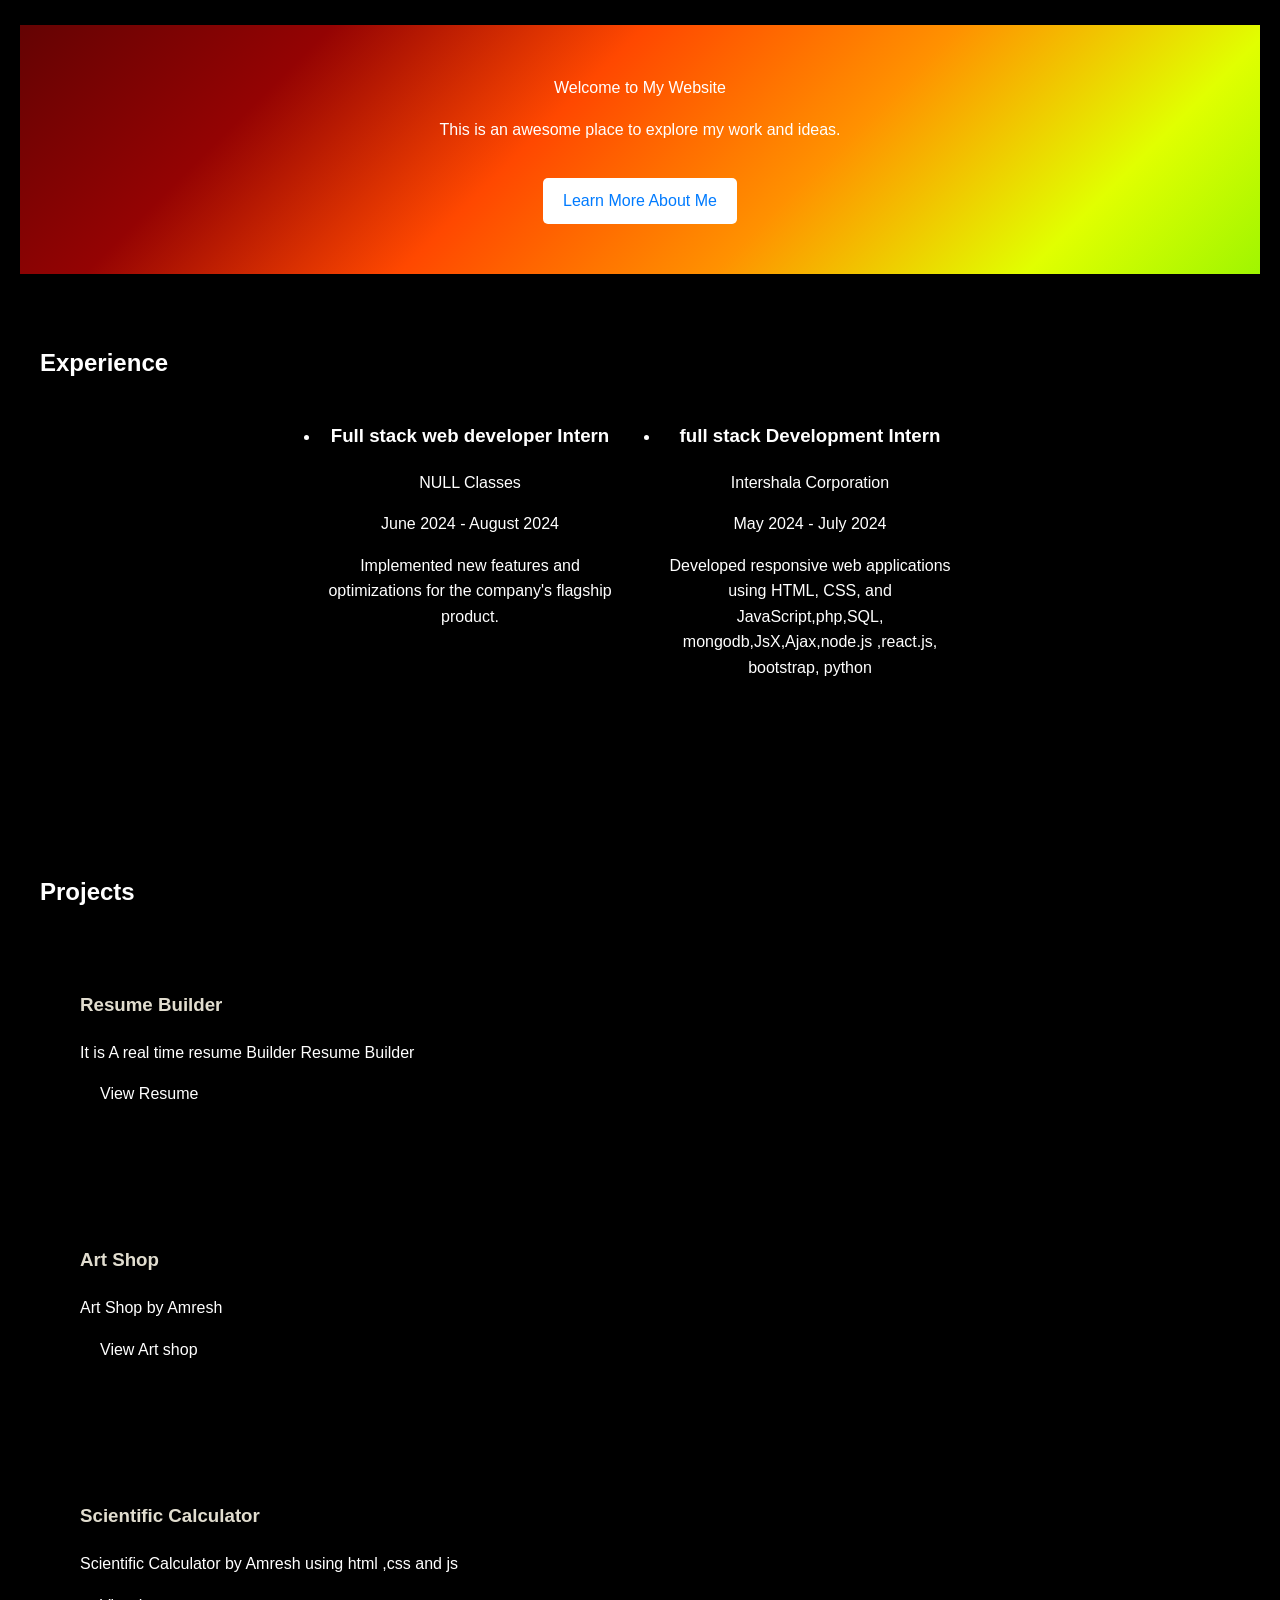
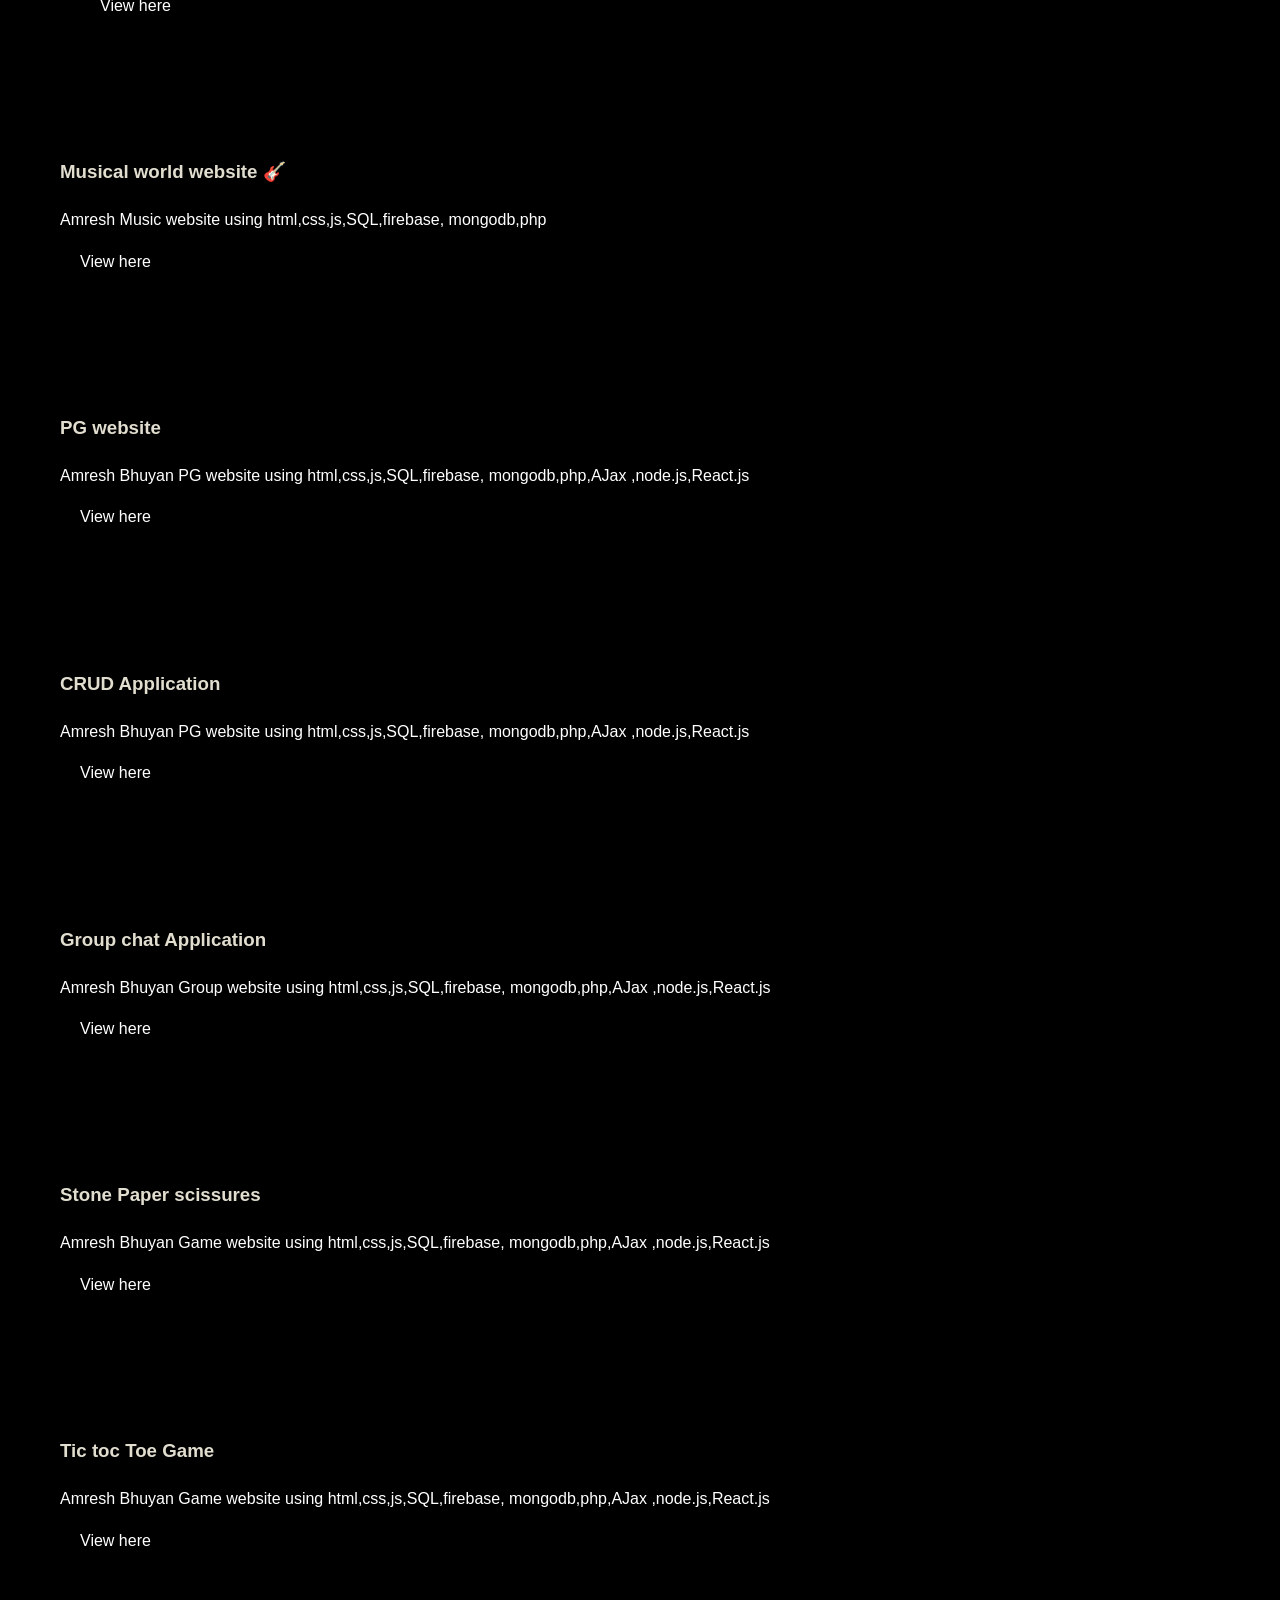
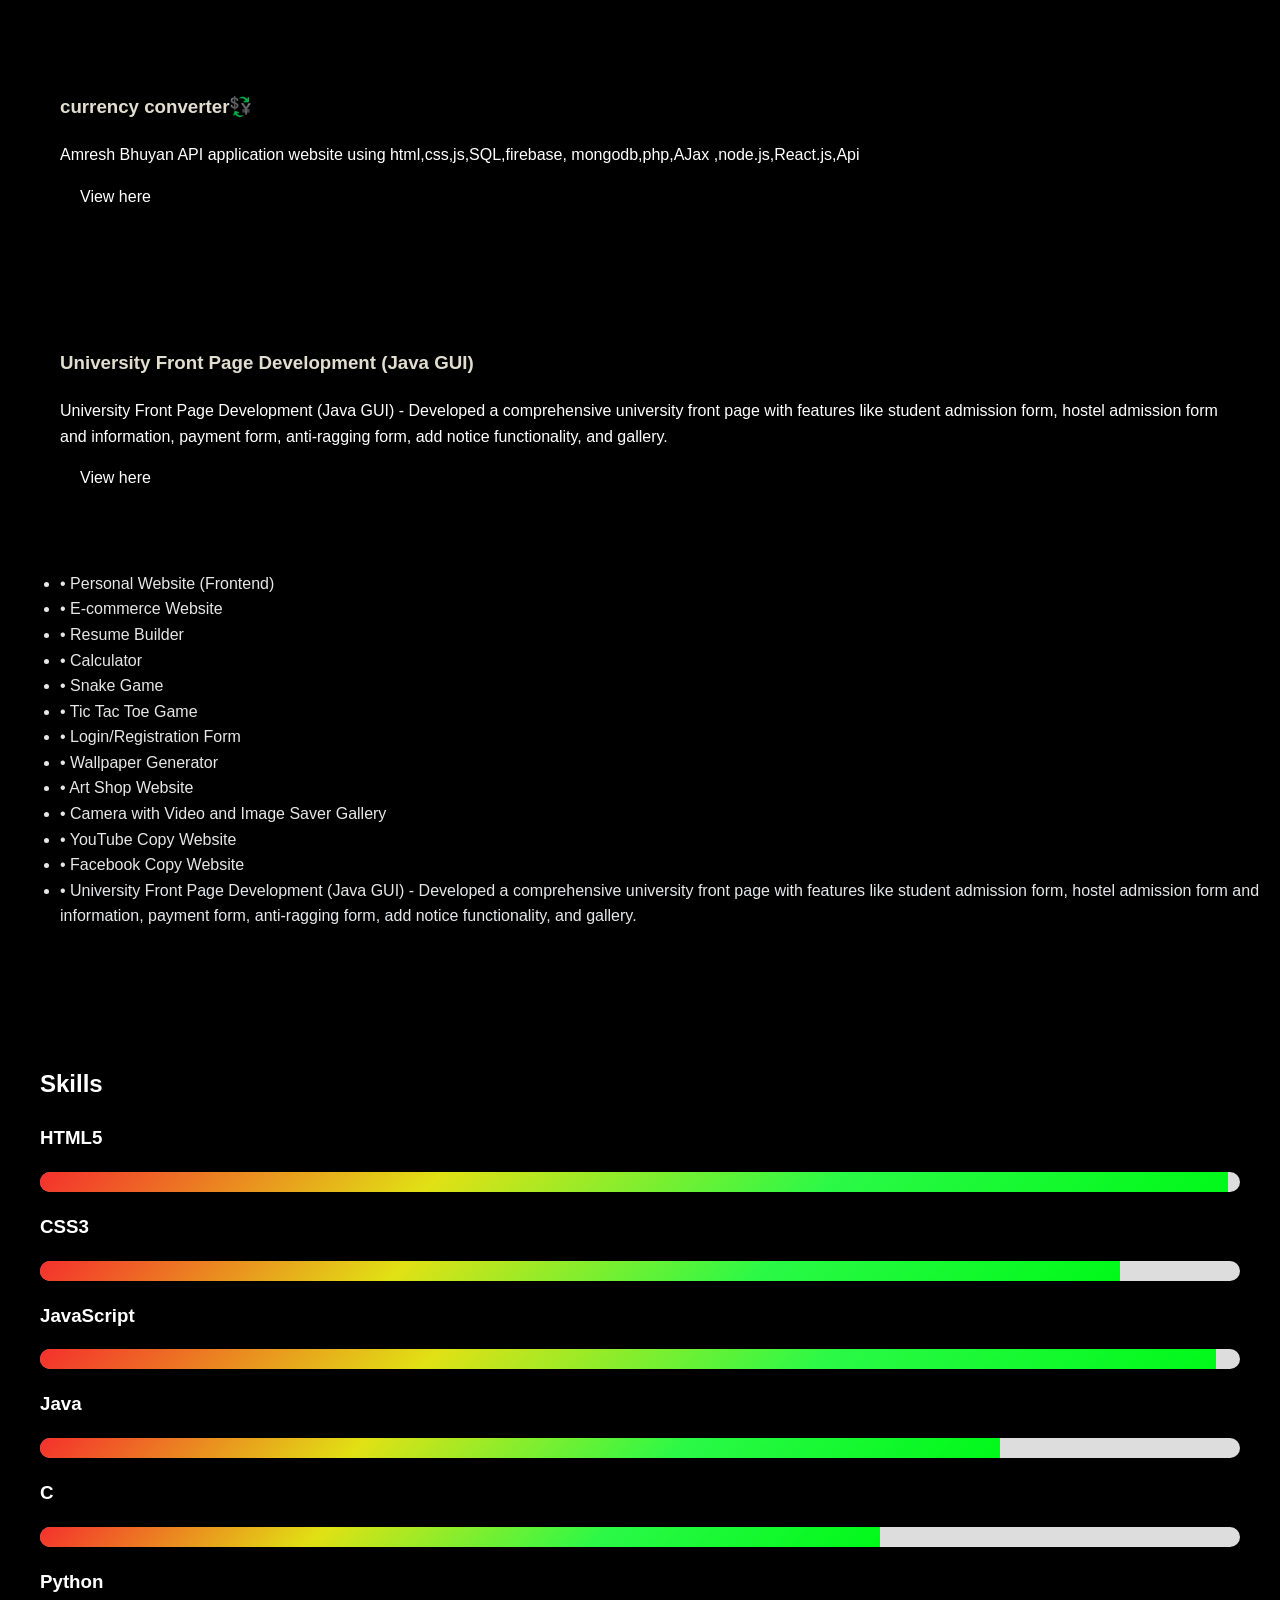
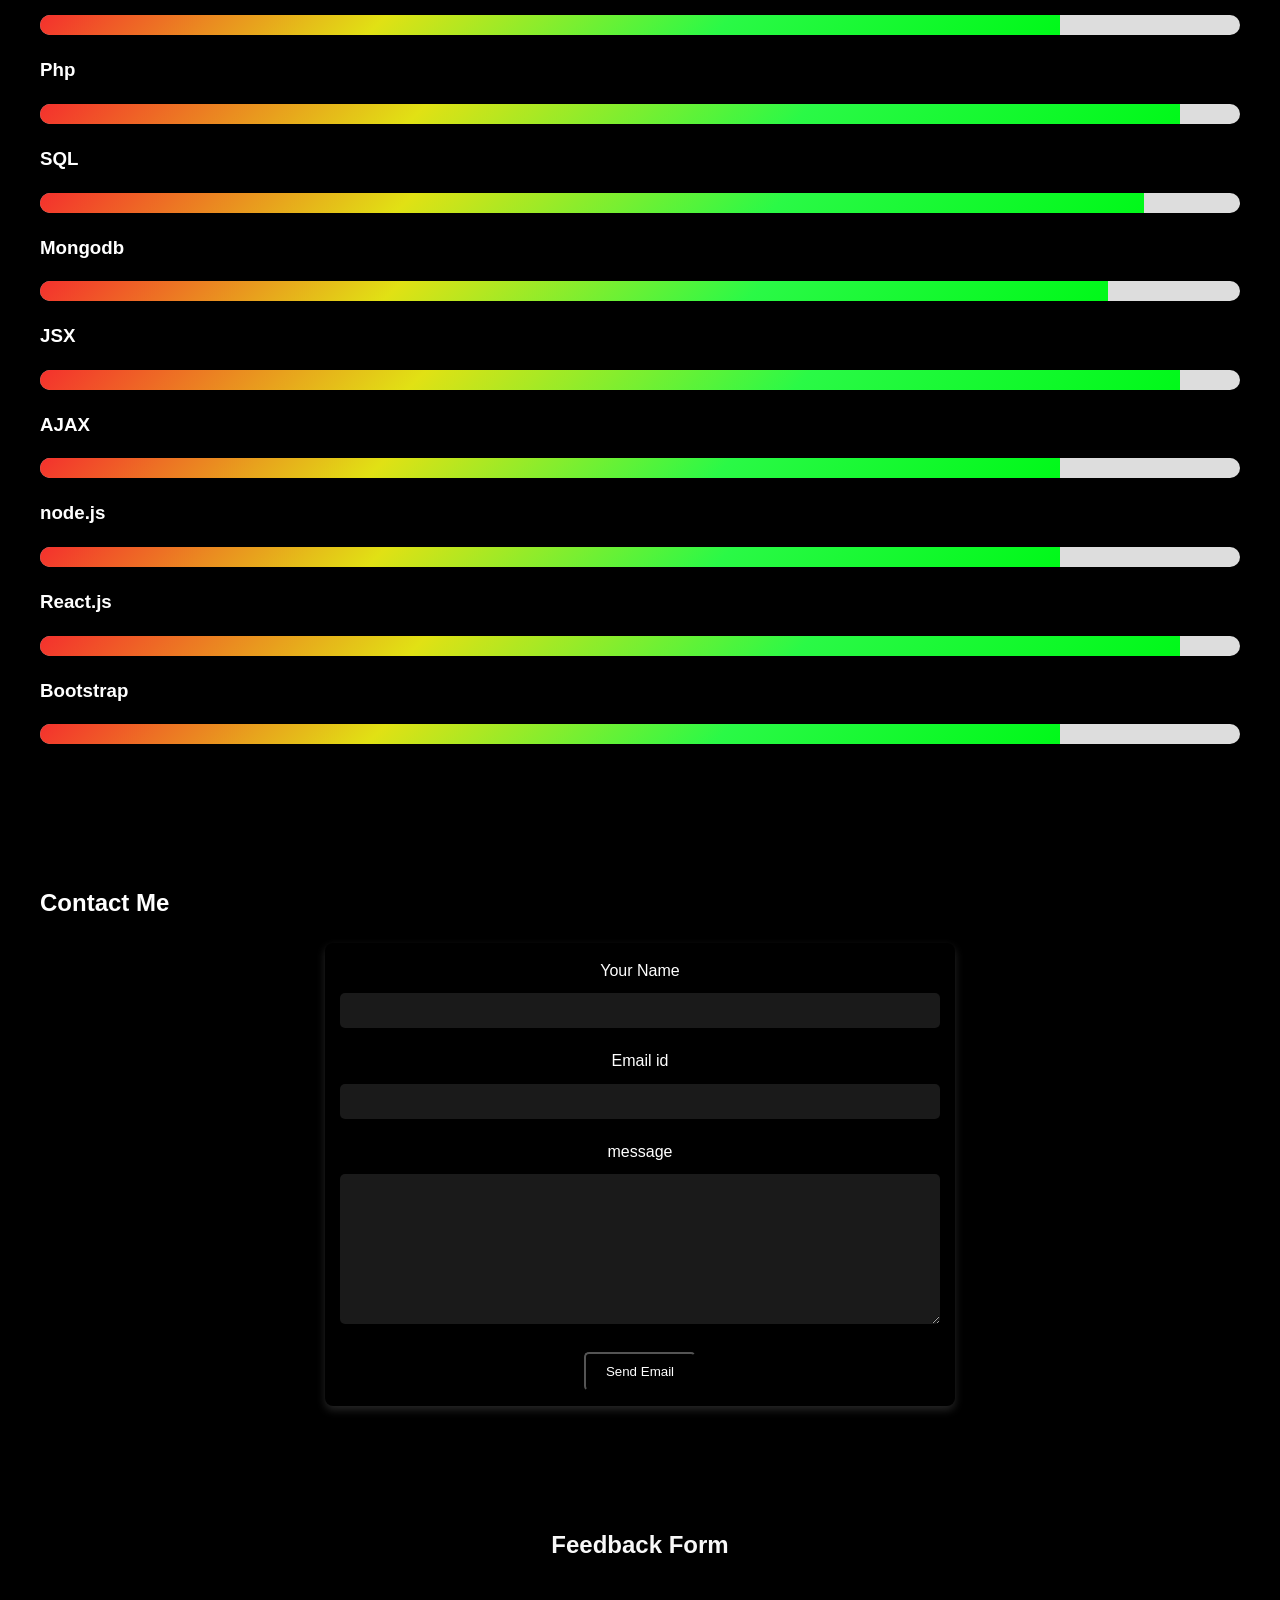
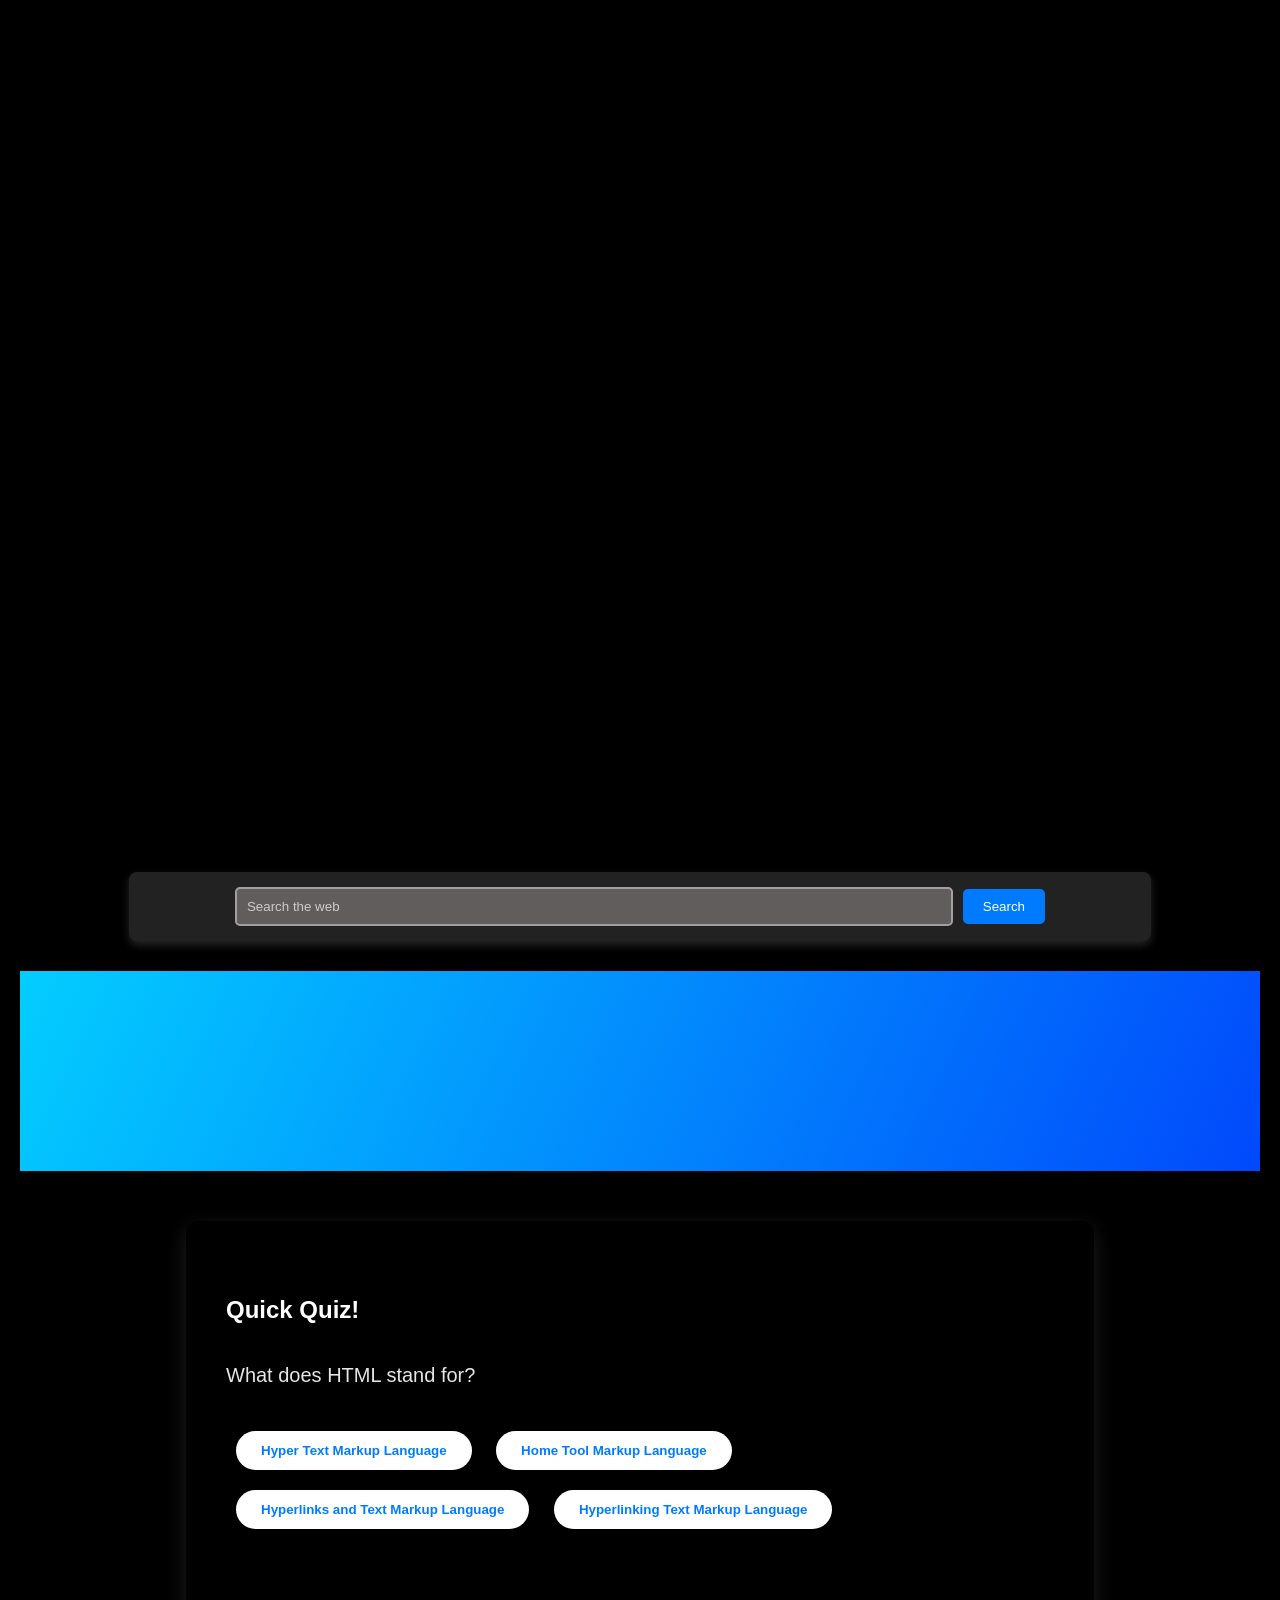
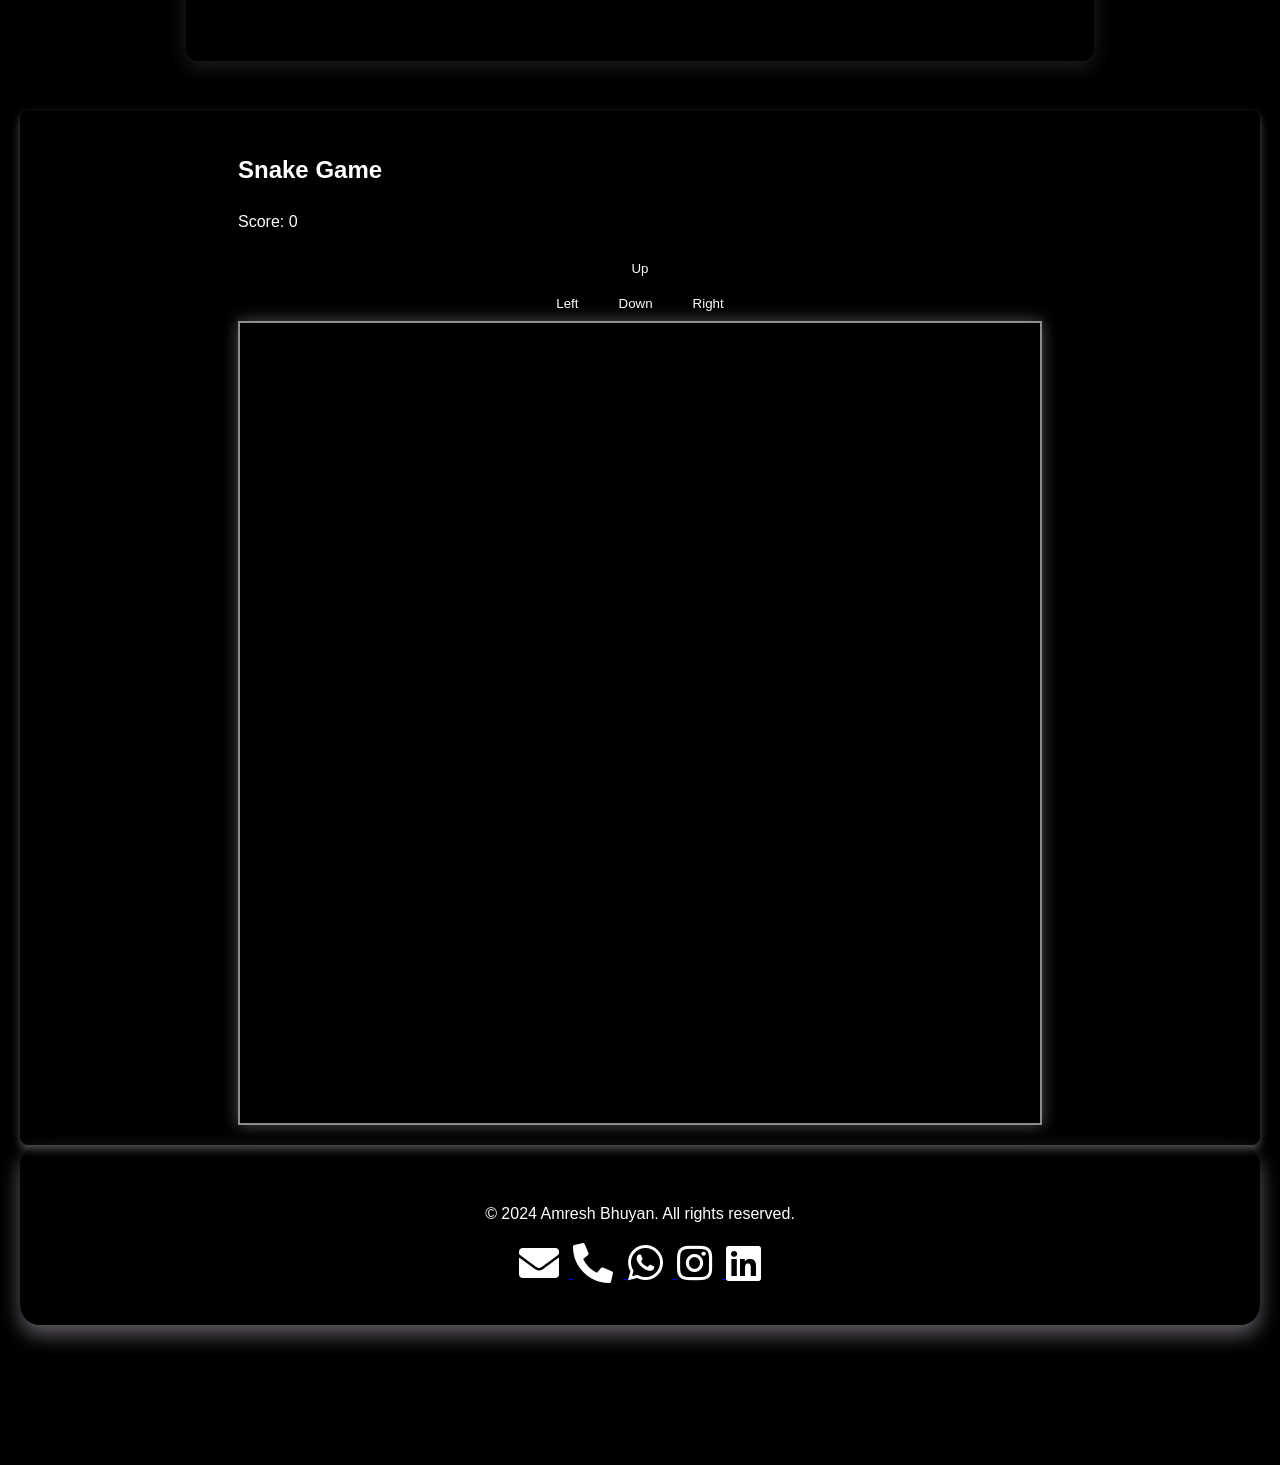
==== commit 74a5529d: "Update index.html" ====
--- a/index.html
+++ b/index.html
@@ -919,7 +919,7 @@
 </div>
 
         <h2>About Me</h2>
-        <p class="text-animate" style="font-size: 18px;">𝐖𝐞𝐥𝐜𝐨𝐦𝐞 𝐭𝐨 𝐦𝐲 𝐩𝐞𝐫𝐬𝐨𝐧𝐚𝐥 𝐰𝐞𝐛𝐬𝐢𝐭𝐞! 𝐈'𝐦 𝐚 𝐩𝐚𝐬𝐬𝐢𝐨𝐧𝐚𝐭𝐞 𝐁𝐓𝐞𝐜𝐡 𝐬𝐭𝐮𝐝𝐞𝐧𝐭 𝐚𝐭 𝐒𝐚𝐦𝐛𝐚𝐥𝐩𝐮𝐫 𝐔𝐧𝐢𝐯𝐞𝐫𝐬𝐢𝐭𝐲 𝐈𝐧𝐬𝐭𝐢𝐭𝐮𝐭𝐞 𝐨𝐟 𝐈𝐧𝐟𝐨𝐫𝐦𝐚𝐭𝐢𝐨𝐧 𝐓𝐞𝐜𝐡𝐧𝐨𝐥𝐨𝐠𝐲. 𝐈 𝐥𝐨𝐯𝐞 𝐞𝐱𝐩𝐥𝐨𝐫𝐢𝐧𝐠 𝐧𝐞𝐰 𝐭𝐞𝐜𝐡𝐧𝐨𝐥𝐨𝐠𝐢𝐞𝐬 𝐚𝐧𝐝 𝐛𝐮𝐢𝐥𝐝𝐢𝐧𝐠 𝐢𝐧𝐧𝐨𝐯𝐚𝐭𝐢𝐯𝐞 𝐬𝐨𝐥𝐮𝐭𝐢𝐨𝐧𝐬. 𝐈 𝐚𝐦 𝐚 𝐬𝐤𝐢𝐥𝐥𝐞𝐝 𝐅𝐮𝐥𝐥 𝐒𝐭𝐚𝐜𝐤 𝐖𝐞𝐛 𝐃𝐞𝐯𝐞𝐥𝐨𝐩𝐞𝐫 𝐰𝐢𝐭𝐡 𝐚 𝐁𝐓𝐞𝐜𝐡 𝐢𝐧 𝐂𝐨𝐦𝐩𝐮𝐭𝐞𝐫 𝐒𝐜𝐢𝐞𝐧𝐜𝐞 𝐚𝐧𝐝 𝐄𝐧𝐠𝐢𝐧𝐞𝐞𝐫𝐢𝐧𝐠. 𝐈 𝐩𝐨𝐬𝐬𝐞𝐬𝐬 𝐞𝐱𝐩𝐞𝐫𝐭𝐢𝐬𝐞 𝐢𝐧 𝐚 𝐰𝐢𝐝𝐞 𝐫𝐚𝐧𝐠𝐞 𝐨𝐟 𝐭𝐞𝐜𝐡𝐧𝐨𝐥𝐨𝐠𝐢𝐞𝐬 𝐢𝐧𝐜𝐥𝐮𝐝𝐢𝐧𝐠 𝐏𝐇𝐏, 𝐉𝐒𝐗, 𝐏𝐲𝐭𝐡𝐨𝐧, 𝐉𝐚𝐯𝐚, 𝐉𝐚𝐯𝐚𝐒𝐜𝐫𝐢𝐩𝐭, 𝐅𝐢𝐫𝐞𝐛𝐚𝐬𝐞, 𝐀𝐉𝐀𝐗, 𝐃𝐁𝐌𝐒, 𝐂, 𝐃𝐚𝐭𝐚 𝐒𝐭𝐫𝐮𝐜𝐭𝐮𝐫𝐞𝐬 𝐚𝐧𝐝 𝐀𝐥𝐠𝐨𝐫𝐢𝐭𝐡𝐦𝐬 (𝐃𝐒𝐀), 𝐍𝐨𝐝𝐞.𝐣𝐬, 𝐑𝐞𝐚𝐜𝐭.𝐣𝐬, 𝐌𝐲𝐒𝐐𝐋, 𝐌𝐨𝐧𝐠𝐨𝐃𝐁, 𝐉𝐚𝐯𝐚 𝐆𝐔𝐈, 𝐇𝐓𝐌𝐋, 𝐂𝐒𝐒, 𝐚𝐧𝐝 𝐁𝐨𝐨𝐭𝐬𝐭𝐫𝐚𝐩. 𝐌𝐲 𝐜𝐨𝐦𝐩𝐫𝐞𝐡𝐞𝐧𝐬𝐢𝐯𝐞 𝐤𝐧𝐨𝐰𝐥𝐞𝐝𝐠𝐞 𝐚𝐧𝐝 𝐞𝐱𝐩𝐞𝐫𝐢𝐞𝐧𝐜𝐞 𝐞𝐧𝐚𝐛𝐥𝐞 𝐦𝐞 𝐭𝐨 𝐛𝐮𝐢𝐥𝐝 𝐫𝐨𝐛𝐮𝐬𝐭 𝐚𝐧𝐝 𝐬𝐜𝐚𝐥𝐚𝐛𝐥𝐞 𝐰𝐞𝐛 𝐚𝐩𝐩𝐥𝐢𝐜𝐚𝐭𝐢𝐨𝐧𝐬, 𝐦𝐚𝐤𝐢𝐧𝐠 𝐦𝐞 𝐚 𝐯𝐞𝐫𝐬𝐚𝐭𝐢𝐥𝐞 𝐝𝐞𝐯𝐞𝐥𝐨𝐩𝐞𝐫 𝐢𝐧 𝐭𝐡𝐞 𝐭𝐞𝐜𝐡 𝐢𝐧𝐝𝐮𝐬𝐭𝐫𝐲. 𝐅𝐞𝐞𝐥 𝐟𝐫𝐞𝐞 𝐭𝐨 𝐞𝐱𝐩𝐥𝐨𝐫𝐞 𝐦𝐲 𝐩𝐨𝐫𝐭𝐟𝐨𝐥𝐢𝐨 𝐚𝐧𝐝 𝐠𝐞𝐭 𝐢𝐧 𝐭𝐨𝐮𝐜𝐡!</p>
+        <p class="text-animate" style="font-size: 18px;">𝐖𝐞𝐥𝐜𝐨𝐦𝐞 𝐭𝐨 𝐦𝐲 𝐩𝐞𝐫𝐬𝐨𝐧𝐚𝐥 𝐰𝐞𝐛𝐬𝐢𝐭𝐞! 𝐈'𝐦 𝐀𝐦𝐫𝐞𝐬𝐡 𝐁𝐡𝐮𝐲𝐚𝐧, 𝐚 𝐝𝐞𝐝𝐢𝐜𝐚𝐭𝐞𝐝 𝐁𝐓𝐞𝐜𝐡 𝐬𝐭𝐮𝐝𝐞𝐧𝐭 𝐩𝐮𝐫𝐬𝐮𝐢𝐧𝐠 𝐂𝐨𝐦𝐩𝐮𝐭𝐞𝐫 𝐒𝐜𝐢𝐞𝐧𝐜𝐞 𝐚𝐧𝐝 𝐄𝐧𝐠𝐢𝐧𝐞𝐞𝐫𝐢𝐧𝐠 𝐚𝐭 𝐒𝐚𝐦𝐛𝐚𝐥𝐩𝐮𝐫 𝐔𝐧𝐢𝐯𝐞𝐫𝐬𝐢𝐭𝐲 𝐈𝐧𝐬𝐭𝐢𝐭𝐮𝐭𝐞 𝐨𝐟 𝐈𝐧𝐟𝐨𝐫𝐦𝐚𝐭𝐢𝐨𝐧 𝐓𝐞𝐜𝐡𝐧𝐨𝐥𝐨𝐠𝐲. 𝐈 𝐡𝐚𝐯𝐞 𝐚 𝐝𝐞𝐞𝐩-𝐫𝐨𝐨𝐭𝐞𝐝 𝐩𝐚𝐬𝐬𝐢𝐨𝐧 𝐟𝐨𝐫 𝐭𝐞𝐜𝐡𝐧𝐨𝐥𝐨𝐠𝐲 𝐚𝐧𝐝 𝐚 𝐬𝐭𝐫𝐨𝐧𝐠 𝐝𝐞𝐬𝐢𝐫𝐞 𝐭𝐨 𝐢𝐧𝐧𝐨𝐯𝐚𝐭𝐞. 𝐌𝐲 𝐣𝐨𝐮𝐫𝐧𝐞𝐲 𝐢𝐧𝐭𝐨 𝐭𝐡𝐞 𝐰𝐨𝐫𝐥𝐝 𝐨𝐟 𝐩𝐫𝐨𝐠𝐫𝐚𝐦𝐦𝐢𝐧𝐠 𝐚𝐧𝐝 𝐝𝐞𝐯𝐞𝐥𝐨𝐩𝐦𝐞𝐧𝐭 𝐛𝐞𝐠𝐚𝐧 𝐰𝐢𝐭𝐡 𝐚 𝐜𝐮𝐫𝐢𝐨𝐬𝐢𝐭𝐲-𝐝𝐫𝐢𝐯𝐞𝐧 𝐞𝐱𝐩𝐥𝐨𝐫𝐚𝐭𝐢𝐨𝐧 𝐨𝐟 𝐥𝐚𝐧𝐠𝐮𝐚𝐠𝐞𝐬 𝐥𝐢𝐤𝐞 𝐏𝐇𝐏, 𝐉𝐒𝐗, 𝐏𝐲𝐭𝐡𝐨𝐧, 𝐚𝐧𝐝 𝐉𝐚𝐯𝐚. 𝐎𝐯𝐞𝐫 𝐭𝐢𝐦𝐞, 𝐈'𝐯𝐞 𝐞𝐱𝐩𝐚𝐧𝐝𝐞𝐝 𝐦𝐲 𝐞𝐱𝐩𝐞𝐫𝐭𝐢𝐬𝐞 𝐭𝐨 𝐞𝐧𝐜𝐨𝐦𝐩𝐚𝐬𝐬 𝐚 𝐝𝐢𝐯𝐞𝐫𝐬𝐞 𝐚𝐫𝐫𝐚𝐲 𝐨𝐟 𝐭𝐞𝐜𝐡𝐧𝐨𝐥𝐨𝐠𝐢𝐞𝐬, 𝐢𝐧𝐜𝐥𝐮𝐝𝐢𝐧𝐠 𝐉𝐚𝐯𝐚𝐒𝐜𝐫𝐢𝐩𝐭 𝐟𝐫𝐚𝐦𝐞𝐰𝐨𝐫𝐤𝐬 𝐬𝐮𝐜𝐡 𝐚𝐬 𝐑𝐞𝐚𝐜𝐭.𝐣𝐬 𝐚𝐧𝐝 𝐛𝐚𝐜𝐤𝐞𝐧𝐝 𝐬𝐨𝐥𝐮𝐭𝐢𝐨𝐧𝐬 𝐥𝐢𝐤𝐞 𝐍𝐨𝐝𝐞.𝐣𝐬.  𝐌𝐲 𝐚𝐜𝐚𝐝𝐞𝐦𝐢𝐜 𝐩𝐮𝐫𝐬𝐮𝐢𝐭𝐬 𝐚𝐫𝐞 𝐜𝐨𝐦𝐩𝐥𝐞𝐦𝐞𝐧𝐭𝐞𝐝 𝐛𝐲 𝐡𝐚𝐧𝐝𝐬-𝐨𝐧 𝐞𝐱𝐩𝐞𝐫𝐢𝐞𝐧𝐜𝐞 𝐢𝐧 𝐛𝐮𝐢𝐥𝐝𝐢𝐧𝐠 𝐬𝐜𝐚𝐥𝐚𝐛𝐥𝐞 𝐰𝐞𝐛 𝐚𝐩𝐩𝐥𝐢𝐜𝐚𝐭𝐢𝐨𝐧𝐬 𝐚𝐧𝐝 𝐝𝐚𝐭𝐚𝐛𝐚𝐬𝐞 𝐬𝐲𝐬𝐭𝐞𝐦𝐬. 𝐈 𝐚𝐦 𝐩𝐫𝐨𝐟𝐢𝐜𝐢𝐞𝐧𝐭 𝐢𝐧 𝐮𝐭𝐢𝐥𝐢𝐳𝐢𝐧𝐠 𝐭𝐨𝐨𝐥𝐬 𝐥𝐢𝐤𝐞 𝐅𝐢𝐫𝐞𝐛𝐚𝐬𝐞 𝐟𝐨𝐫 𝐫𝐞𝐚𝐥-𝐭𝐢𝐦𝐞 𝐝𝐚𝐭𝐚 𝐬𝐲𝐧𝐜𝐡𝐫𝐨𝐧𝐢𝐳𝐚𝐭𝐢𝐨𝐧, 𝐀𝐉𝐀𝐗 𝐟𝐨𝐫 𝐬𝐞𝐚𝐦𝐥𝐞𝐬𝐬 𝐚𝐬𝐲𝐧𝐜𝐡𝐫𝐨𝐧𝐨𝐮𝐬 𝐜𝐨𝐦𝐦𝐮𝐧𝐢𝐜𝐚𝐭𝐢𝐨𝐧, 𝐚𝐧𝐝 𝐌𝐲𝐒𝐐𝐋/𝐌𝐨𝐧𝐠𝐨𝐃𝐁 𝐟𝐨𝐫 𝐫𝐨𝐛𝐮𝐬𝐭 𝐝𝐚𝐭𝐚 𝐬𝐭𝐨𝐫𝐚𝐠𝐞 𝐚𝐧𝐝 𝐫𝐞𝐭𝐫𝐢𝐞𝐯𝐚𝐥. 𝐌𝐲 𝐩𝐫𝐨𝐣𝐞𝐜𝐭𝐬 𝐧𝐨𝐭 𝐨𝐧𝐥𝐲 𝐬𝐡𝐨𝐰𝐜𝐚𝐬𝐞 𝐭𝐞𝐜𝐡𝐧𝐢𝐜𝐚𝐥 𝐩𝐫𝐨𝐟𝐢𝐜𝐢𝐞𝐧𝐜𝐲 𝐛𝐮𝐭 𝐚𝐥𝐬𝐨 𝐫𝐞𝐟𝐥𝐞𝐜𝐭 𝐦𝐲 𝐜𝐨𝐦𝐦𝐢𝐭𝐦𝐞𝐧𝐭 𝐭𝐨 𝐜𝐫𝐞𝐚𝐭𝐢𝐧𝐠 𝐬𝐨𝐥𝐮𝐭𝐢𝐨𝐧𝐬 𝐭𝐡𝐚𝐭 𝐚𝐫𝐞 𝐛𝐨𝐭𝐡 𝐞𝐟𝐟𝐢𝐜𝐢𝐞𝐧𝐭 𝐚𝐧𝐝 𝐮𝐬𝐞𝐫-𝐟𝐫𝐢𝐞𝐧𝐝𝐥𝐲.  𝐏𝐫𝐢𝐨𝐫 𝐭𝐨 𝐦𝐲 𝐮𝐧𝐢𝐯𝐞𝐫𝐬𝐢𝐭𝐲 𝐬𝐭𝐮𝐝𝐢𝐞𝐬, 𝐈 𝐜𝐨𝐦𝐩𝐥𝐞𝐭𝐞𝐝 𝐦𝐲 𝐞𝐚𝐫𝐥𝐲 𝐞𝐝𝐮𝐜𝐚𝐭𝐢𝐨𝐧 𝐚𝐭 𝐒𝐚𝐫𝐚𝐬𝐰𝐚𝐭𝐢 𝐒𝐡𝐢𝐬𝐡𝐮 𝐕𝐢𝐝𝐲𝐚 𝐌𝐚𝐧𝐝𝐢𝐫 𝐢𝐧 𝐁𝐞𝐥𝐩𝐚𝐥, 𝐟𝐨𝐥𝐥𝐨𝐰𝐞𝐝 𝐛𝐲 𝐑𝐊 𝐍𝐞𝐰 𝐆𝐨𝐯𝐞𝐫𝐧𝐦𝐞𝐧𝐭 𝐇𝐢𝐠𝐡 𝐒𝐜𝐡𝐨𝐨𝐥 𝐢𝐧 𝐒𝐢𝐧𝐠𝐭𝐢𝐚, 𝐚𝐧𝐝 𝐦𝐲 𝐡𝐢𝐠𝐡𝐞𝐫 𝐬𝐞𝐜𝐨𝐧𝐝𝐚𝐫𝐲 𝐞𝐝𝐮𝐜𝐚𝐭𝐢𝐨𝐧 𝐚𝐭 𝐒𝐕𝐑𝐂 𝐁𝐚𝐥𝐚𝐬𝐨𝐫𝐞. 𝐓𝐡𝐞𝐬𝐞 𝐟𝐨𝐫𝐦𝐚𝐭𝐢𝐯𝐞 𝐲𝐞𝐚𝐫𝐬 𝐢𝐧𝐬𝐭𝐢𝐥𝐥𝐞𝐝 𝐢𝐧 𝐦𝐞 𝐚 𝐬𝐭𝐫𝐨𝐧𝐠 𝐟𝐨𝐮𝐧𝐝𝐚𝐭𝐢𝐨𝐧 𝐢𝐧 𝐚𝐜𝐚𝐝𝐞𝐦𝐢𝐜𝐬 𝐚𝐧𝐝 𝐚 𝐩𝐚𝐬𝐬𝐢𝐨𝐧 𝐟𝐨𝐫 𝐜𝐨𝐧𝐭𝐢𝐧𝐮𝐨𝐮𝐬 𝐥𝐞𝐚𝐫𝐧𝐢𝐧𝐠.  𝐁𝐨𝐫𝐧 𝐨𝐧 𝐌𝐚𝐫𝐜𝐡 9, 2004, 𝐢𝐧 𝐚 𝐬𝐮𝐩𝐩𝐨𝐫𝐭𝐢𝐯𝐞 𝐟𝐚𝐦𝐢𝐥𝐲 𝐞𝐧𝐯𝐢𝐫𝐨𝐧𝐦𝐞𝐧𝐭, 𝐈 𝐨𝐰𝐞 𝐦𝐮𝐜𝐡 𝐨𝐟 𝐦𝐲 𝐝𝐫𝐢𝐯𝐞 𝐚𝐧𝐝 𝐝𝐞𝐭𝐞𝐫𝐦𝐢𝐧𝐚𝐭𝐢𝐨𝐧 𝐭𝐨 𝐦𝐲 𝐩𝐚𝐫𝐞𝐧𝐭𝐬, 𝐌𝐫. 𝐒𝐚𝐧𝐚𝐭 𝐊𝐮𝐦𝐚𝐫 𝐁𝐡𝐮𝐲𝐚𝐧 𝐚𝐧𝐝 𝐌𝐫𝐬. 𝐏𝐮𝐬𝐩𝐚𝐥𝐭𝐚 𝐁𝐡𝐮𝐲𝐚𝐧, 𝐚𝐬 𝐰𝐞𝐥𝐥 𝐚𝐬 𝐦𝐲 𝐞𝐥𝐝𝐞𝐫 𝐬𝐢𝐬𝐭𝐞𝐫, 𝐌𝐚𝐮𝐬𝐮𝐦𝐢 𝐁𝐡𝐮𝐲𝐚𝐧. 𝐓𝐡𝐞𝐢𝐫 𝐞𝐧𝐜𝐨𝐮𝐫𝐚𝐠𝐞𝐦𝐞𝐧𝐭 𝐡𝐚𝐬 𝐛𝐞𝐞𝐧 𝐢𝐧𝐬𝐭𝐫𝐮𝐦𝐞𝐧𝐭𝐚𝐥 𝐢𝐧 𝐬𝐡𝐚𝐩𝐢𝐧𝐠 𝐦𝐲 𝐚𝐜𝐚𝐝𝐞𝐦𝐢𝐜 𝐚𝐧𝐝 𝐩𝐫𝐨𝐟𝐞𝐬𝐬𝐢𝐨𝐧𝐚𝐥 𝐣𝐨𝐮𝐫𝐧𝐞𝐲.  𝐈𝐧 𝐚𝐝𝐝𝐢𝐭𝐢𝐨𝐧 𝐭𝐨 𝐦𝐲 𝐭𝐞𝐜𝐡𝐧𝐢𝐜𝐚𝐥 𝐩𝐮𝐫𝐬𝐮𝐢𝐭𝐬, 𝐈 𝐚𝐜𝐭𝐢𝐯𝐞𝐥𝐲 𝐩𝐚𝐫𝐭𝐢𝐜𝐢𝐩𝐚𝐭𝐞 𝐢𝐧 𝐞𝐱𝐭𝐫𝐚𝐜𝐮𝐫𝐫𝐢𝐜𝐮𝐥𝐚𝐫 𝐚𝐜𝐭𝐢𝐯𝐢𝐭𝐢𝐞𝐬 𝐭𝐡𝐚𝐭 𝐞𝐧𝐡𝐚𝐧𝐜𝐞 𝐦𝐲 𝐥𝐞𝐚𝐝𝐞𝐫𝐬𝐡𝐢𝐩 𝐚𝐧𝐝 𝐜𝐨𝐦𝐦𝐮𝐧𝐢𝐜𝐚𝐭𝐢𝐨𝐧 𝐬𝐤𝐢𝐥𝐥𝐬. 𝐈 𝐛𝐞𝐥𝐢𝐞𝐯𝐞 𝐢𝐧 𝐭𝐡𝐞 𝐩𝐨𝐰𝐞𝐫 𝐨𝐟 𝐜𝐨𝐥𝐥𝐚𝐛𝐨𝐫𝐚𝐭𝐢𝐨𝐧 𝐚𝐧𝐝 𝐭𝐡𝐫𝐢𝐯𝐞 𝐢𝐧 𝐭𝐞𝐚𝐦 𝐬𝐞𝐭𝐭𝐢𝐧𝐠𝐬 𝐰𝐡𝐞𝐫𝐞 𝐝𝐢𝐯𝐞𝐫𝐬𝐞 𝐩𝐞𝐫𝐬𝐩𝐞𝐜𝐭𝐢𝐯𝐞𝐬 𝐜𝐨𝐧𝐭𝐫𝐢𝐛𝐮𝐭𝐞 𝐭𝐨 𝐢𝐧𝐧𝐨𝐯𝐚𝐭𝐢𝐯𝐞 𝐬𝐨𝐥𝐮𝐭𝐢𝐨𝐧𝐬.  𝐋𝐨𝐨𝐤𝐢𝐧𝐠 𝐚𝐡𝐞𝐚𝐝, 𝐈 𝐚𝐦 𝐞𝐚𝐠𝐞𝐫 𝐭𝐨 𝐥𝐞𝐯𝐞𝐫𝐚𝐠𝐞 𝐦𝐲 𝐬𝐤𝐢𝐥𝐥𝐬 𝐚𝐧𝐝 𝐤𝐧𝐨𝐰𝐥𝐞𝐝𝐠𝐞 𝐭𝐨 𝐭𝐚𝐜𝐤𝐥𝐞 𝐜𝐨𝐦𝐩𝐥𝐞𝐱 𝐜𝐡𝐚𝐥𝐥𝐞𝐧𝐠𝐞𝐬 𝐢𝐧 𝐭𝐡𝐞 𝐭𝐞𝐜𝐡 𝐢𝐧𝐝𝐮𝐬𝐭𝐫𝐲. 𝐖𝐡𝐞𝐭𝐡𝐞𝐫 𝐢𝐭'𝐬 𝐝𝐞𝐯𝐞𝐥𝐨𝐩𝐢𝐧𝐠 𝐜𝐮𝐭𝐭𝐢𝐧𝐠-𝐞𝐝𝐠𝐞 𝐚𝐩𝐩𝐥𝐢𝐜𝐚𝐭𝐢𝐨𝐧𝐬, 𝐜𝐨𝐧𝐭𝐫𝐢𝐛𝐮𝐭𝐢𝐧𝐠 𝐭𝐨 𝐨𝐩𝐞𝐧-𝐬𝐨𝐮𝐫𝐜𝐞 𝐩𝐫𝐨𝐣𝐞𝐜𝐭𝐬, 𝐨𝐫 𝐞𝐱𝐩𝐥𝐨𝐫𝐢𝐧𝐠 𝐞𝐦𝐞𝐫𝐠𝐢𝐧𝐠 𝐭𝐞𝐜𝐡𝐧𝐨𝐥𝐨𝐠𝐢𝐞𝐬, 𝐈 𝐚𝐦 𝐜𝐨𝐦𝐦𝐢𝐭𝐭𝐞𝐝 𝐭𝐨 𝐦𝐚𝐤𝐢𝐧𝐠 𝐚 𝐦𝐞𝐚𝐧𝐢𝐧𝐠𝐟𝐮𝐥 𝐢𝐦𝐩𝐚𝐜𝐭 𝐢𝐧 𝐭𝐡𝐞 𝐟𝐢𝐞𝐥𝐝 𝐨𝐟 𝐬𝐨𝐟𝐭𝐰𝐚𝐫𝐞 𝐞𝐧𝐠𝐢𝐧𝐞𝐞𝐫𝐢𝐧𝐠.  𝐄𝐱𝐩𝐥𝐨𝐫𝐞 𝐦𝐲 𝐩𝐨𝐫𝐭𝐟𝐨𝐥𝐢𝐨 𝐭𝐨 𝐬𝐞𝐞 𝐞𝐱𝐚𝐦𝐩𝐥𝐞𝐬 𝐨𝐟 𝐦𝐲 𝐰𝐨𝐫𝐤 𝐚𝐧𝐝 𝐟𝐞𝐞𝐥 𝐟𝐫𝐞𝐞 𝐭𝐨 𝐜𝐨𝐧𝐧𝐞𝐜𝐭 𝐰𝐢𝐭𝐡 𝐦𝐞—𝐈'𝐦 𝐚𝐥𝐰𝐚𝐲𝐬 𝐨𝐩𝐞𝐧 𝐭𝐨 𝐧𝐞𝐰 𝐨𝐩𝐩𝐨𝐫𝐭𝐮𝐧𝐢𝐭𝐢𝐞𝐬 𝐚𝐧𝐝 𝐜𝐨𝐥𝐥𝐚𝐛𝐨𝐫𝐚𝐭𝐢𝐨𝐧𝐬!</p>
 
 <h3> Contact</h3>
 
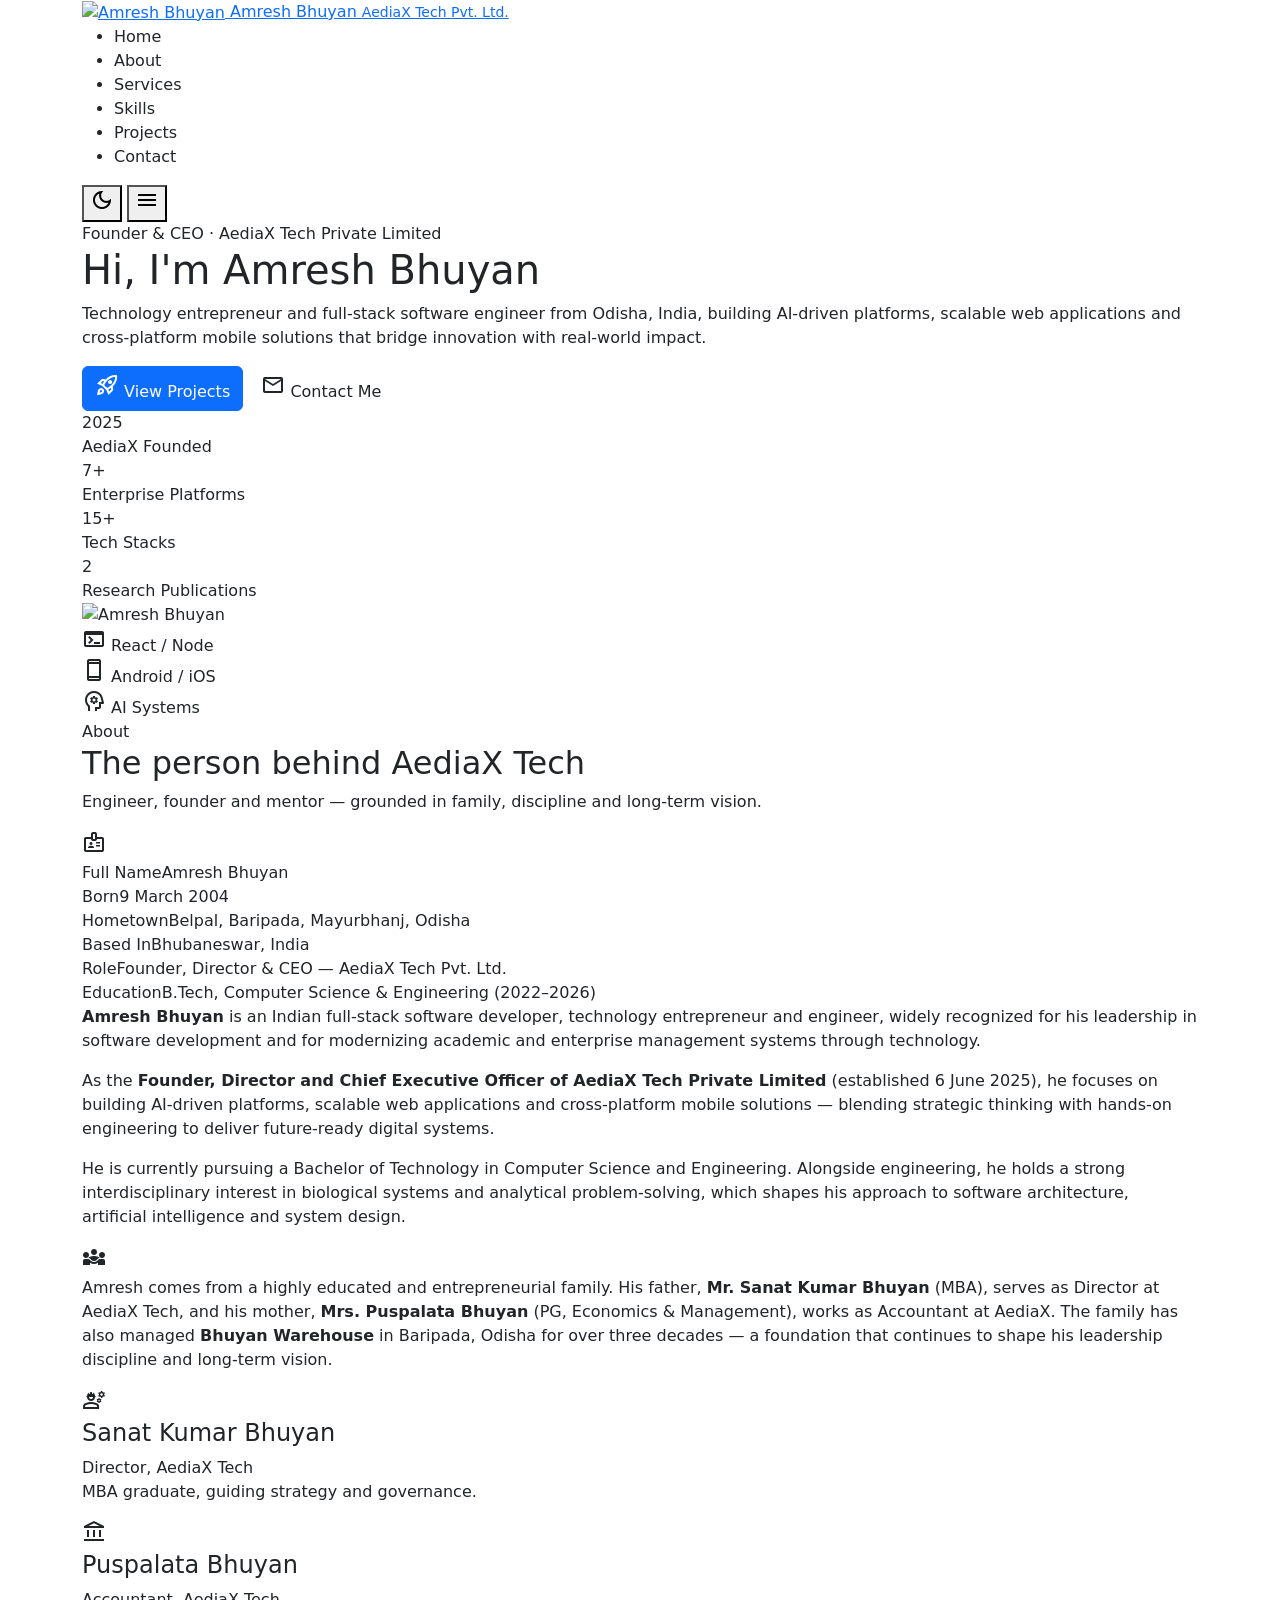
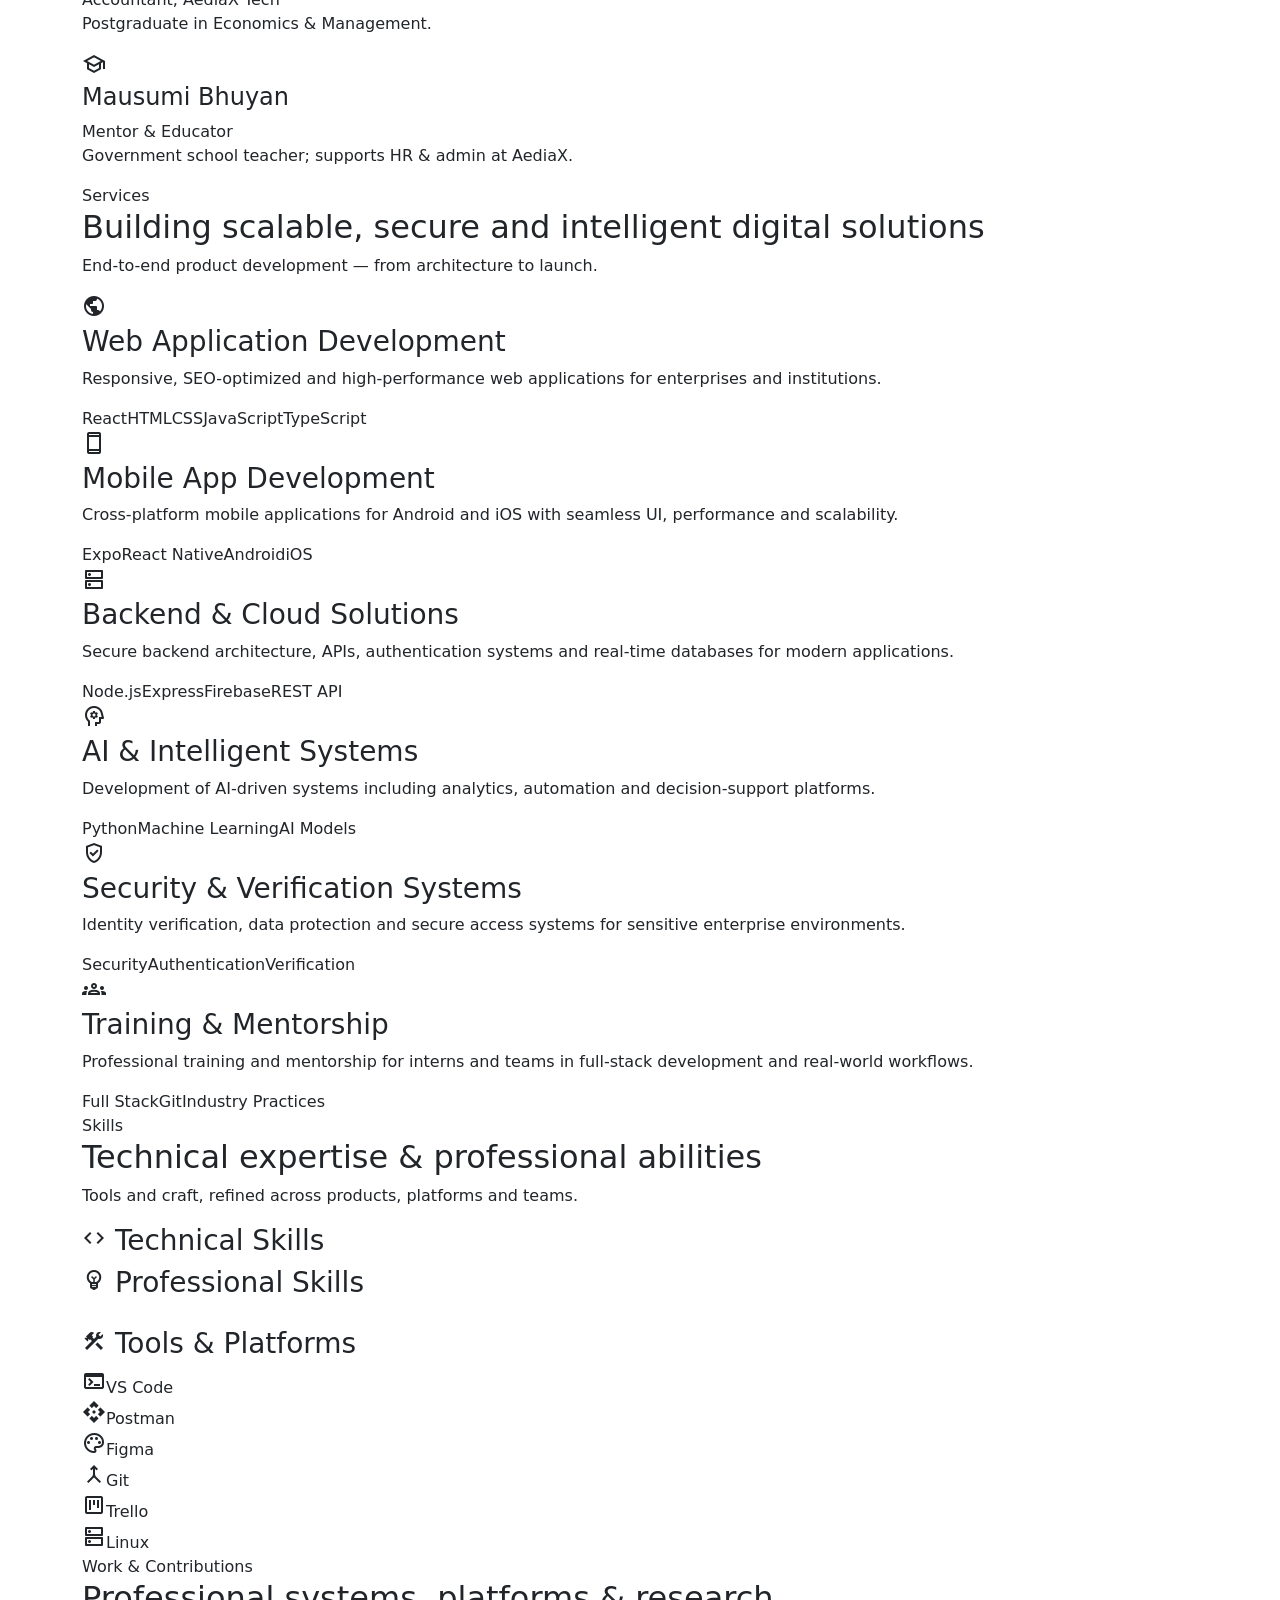
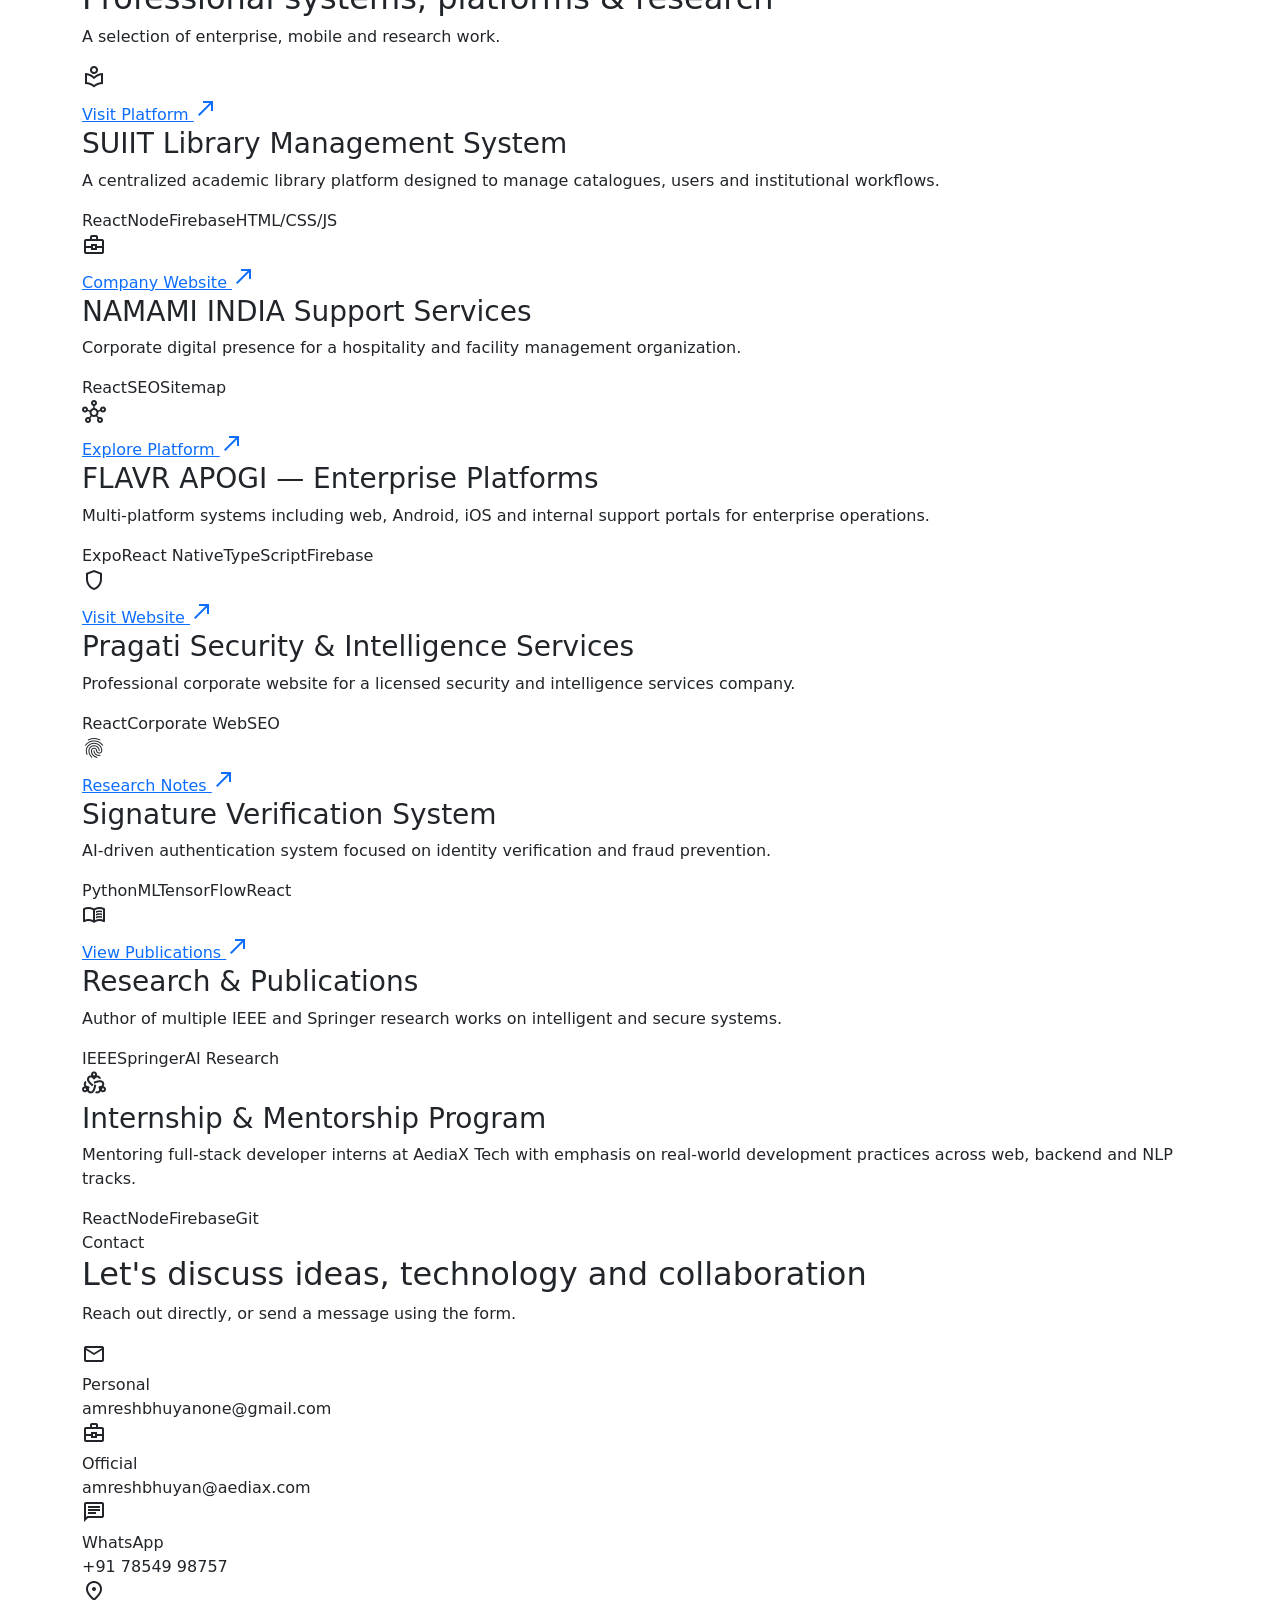
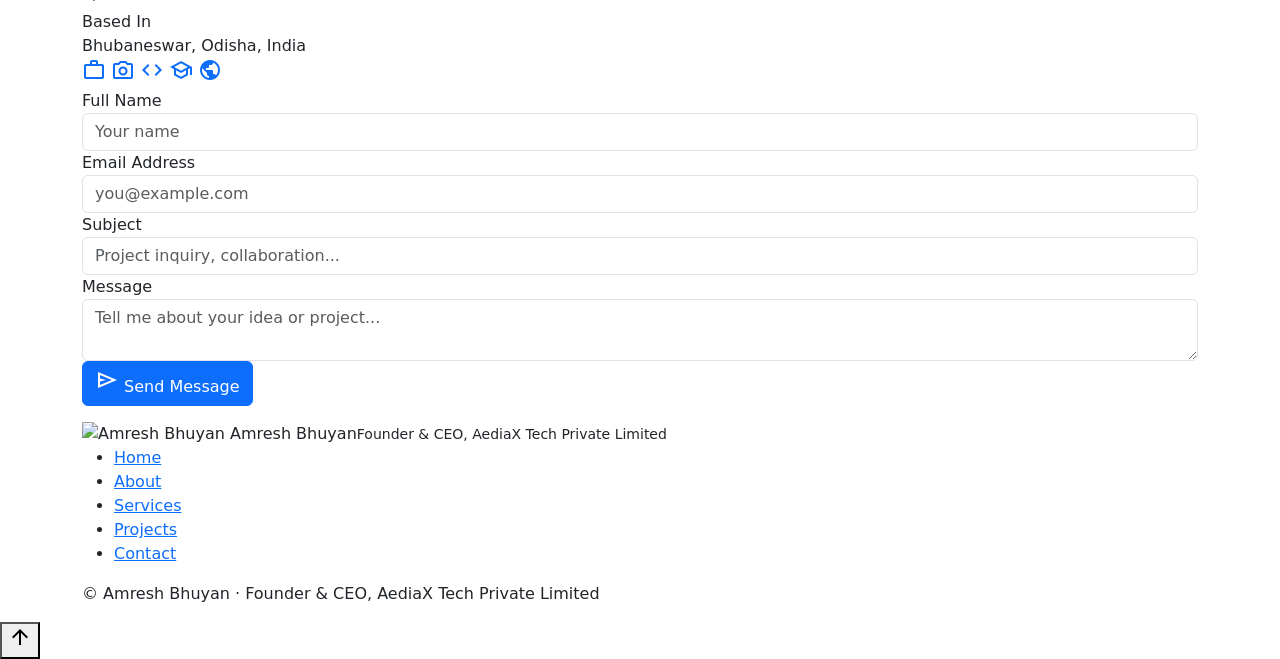
==== commit 0f68bdd2: "Update index.html Signed-off-by: Amresh Bhuyan <158759279+amreshbhuya@users.noreply.github.com>" ====
--- a/index.html
+++ b/index.html
@@ -1,2078 +1,496 @@
-<!DOCTYPE html>
-<html lang="en">
-<head>
-    <meta name="viewport" content="width=device-width, initial-scale=1.0">
-    <title>Amresh Bhuyan | Personal Website</title>
-    <link rel="icon" href="https://i.ibb.co/0jbnyQ8/Amresh-pic1.jpg" type="image/x-icon" />
-    <link rel="stylesheet" href="https://cdnjs.cloudflare.com/ajax/libs/font-awesome/5.15.3/css/all.min.css">
-    <style>
-        @import url('https://fonts.googleapis.com/css2?family=Roboto:wght@400;700&display=swap');
-
-        
-body {
-    font-family: 'Arial', sans-serif;
-    margin: 0;
-    padding: 0;
-    color: #fff;
-    line-height: 1.6;
-    background: linear-gradient(-45deg, #000000, #000000, #000000, #000000);
-    background-size: 400% 400%;
-    animation: AnimationName 15s ease infinite;
-    padding: 50px 20px;
-    
-}
-h1, h2 {
-    text-shadow: 2px 2px 4px rgba(0,0,0,0.2);
-}
-
-.container {
-    max-width: 1200px;
-    margin: 0 auto;
-    padding: 0 20px;
-    
-    
-}
-.container h4 {
-    text-align: center; /* Center-align the title */
-    color: #051eff; /* Dark grey color for the text */
-    font-family: 'Wide Latian', sans-serif; /* Font family */
-    margin-bottom: 20px; /* Space between title and form */
-}
-.container iframe {
-    width: 100%; /* Responsive width */
-    height: 1084px; /* Fixed height as defined */
-    border-radius: 6px; /* Rounded corners */
-    border: none; /* No border */
-    
-}
-
-header {
-    color: #ffffff;
-    perspective: 1000px; /* Added for 3D effect */
-    margin-bottom: 40px;
-     background: url(https://i.ibb.co/cY4JH6n/Whats-App-Image-2024-04-18-at-03-47-53-1ffababa.jpg);
-    background-size: 100% 100%;
-    padding: 40px 0;
-    border-radius: 20px;
-    box-shadow: 0 10px 20px rgba(120, 114, 124, 0.794);
-    transition: transform 0.3s;
-    overflow: hidden; /* Ensure that children don't overflow */
-    text-align: center;
-    position: relative;
-
-}
-header:hover {
-  
-    background-size: 100% 100%;
-    
-    color: #ffffff; /* White text on hover */
-}
-@keyframes gradientBG {
-    0% {
-        background-position: 0% 50%;
-    }
-    50% {
-        background-position: 100% 50%;
-    }
-    100% {
-        background-position: 0% 50%;
-    }
-}
-
-nav ul {
-    list-style-type: none;
-    margin: 0;
-    padding: 0;
-}
-
-nav ul li {
-    display: inline;
-    margin-right: 20px;
-}
-/* General styles for navigation list items */
-nav li {
-    display: inline-block; /* Aligns the links horizontally */
-    margin: 0 10px; /* Adds space between each button */
-}
-
-/* Styles for the links to make them look like buttons */
-nav a {
-    background: url(https://i.ibb.co/b3hrnPg/Whats-App-Image-2024-04-18-at-03-27-39-619894d8.jpg);
-    background-size: 100% 100%;
-    
-    color: white; /* Text color */
-    text-decoration: none; /* Removes underline from links */
-    padding: 10px 20px; /* Top and bottom padding, Left and right padding */
-    border-radius: 5px; /* Rounded corners */
-    transition: background-color 0.3s, color 0.3s; /* Smooth transition for hover effect */
-}
-
-
-/* Hover effect for buttons */
-nav a:hover {
-    background:url(https://i.ibb.co/8cGTmHN/Whats-App-Image-2024-04-18-at-03-30-47-2336d098.jpg);
-    background-size: 100% 100%;
-    
-    color: #ffffff; /* White text on hover */
-}
-
-
-
-
-section {
-    padding: 50px 0;
-}
-
-footer {
-    color: #ffffff;
-    perspective: 1000px; /* Added for 3D effect */
-    margin-bottom: 40px;
-    background: url(https://i.ibb.co/cY4JH6n/Whats-App-Image-2024-04-18-at-03-47-53-1ffababa.jpg);
-    background-size: 100% 100%;
-    padding: 40px 0;
-    border-radius: 20px;
-    box-shadow: 0 10px 20px rgba(120, 114, 124, 0.794);
-    transition: transform 0.3s;
-    overflow: hidden; /* Ensure that children don't overflow */
-    text-align: center;
-    position: relative;
-}
-
-footer:hover {
-    
-    background-size: 100% 100%;
-    color: #ffffff; /* White text on hover */
-}
-/* About Me section */
-.profile-picture {
-    display: block;
-    margin: 0 auto 40px;
-    border-radius: 50%;
-    width: 300px;
-    height: 300px;
-    object-fit: cover;
-    border: 5px solid #ffffff;
-    box-shadow: 0 0 20px rgb(255, 225, 0);
-    transition: transform 0.3s;
-}
-
-
-
-.profile-picture:hover {
-    transform: scale(1.1) rotateY(180deg);
-    transition: transform 0.6s;
-}
-
-/* Experience section */
-#experience ul {
-    padding: 0;
-    display: flex;
-    justify-content: center;
-    gap: 40px;
-    flex-wrap: wrap;
-}
-
-#experience li {
-    margin-bottom: 40px;
-    max-width: 300px;
-    text-align: center;
-}
-
-/* Projects section */
-.project {
-    perspective: 1000px; /* Added for 3D effect */
-    margin-bottom: 40px;
-    background: url(https://i.ibb.co/zm81P6X/Whats-App-Image-2024-04-18-at-03-47-53-ce5186a6.jpg);
-    background-size: 100% 100%;
-    padding: 40px;
-    border-radius: 20px;
-    box-shadow: 0 10px 20px rgba(0, 0, 0, 0.4);
-    transition: transform 0.3s;
-    overflow: hidden; /* Ensure that children don't overflow */
-}
-
-
-.project:hover {
-    transform: rotateY(5deg);
-    background: url(https://i.ibb.co/cY4JH6n/Whats-App-Image-2024-04-18-at-03-47-53-1ffababa.jpg);
-    background-size: 100% 100%;
-    color: #ffffff; /* White text on hover */
-}
-.project-inner {
-    transition: transform 0.6s;
-    transform-style: preserve-3d;
-}
-.project-front, .project-back {
-    position: absolute;
-    backface-visibility: hidden;
-    width: 100%;
-    top: 0;
-    left: 0;
-}
-.project-back {
-    transform: rotateY(180deg);
-}
-.project h3 {
-    margin-bottom: 20px;
-    color: rgb(225, 221, 207);
-}
-
-/* Skill Bars */
-.skill {
-    margin-bottom: 20px;
-
-}
-
-.skill-bar {
-    background-color: #ddd;
-    height: 20px;
-    border-radius: 10px;
-    overflow: hidden;
-}
-
-.skill-level {
-    height: 100%;
-    background: linear-gradient(-45deg, #00f919, #04ff26d2, #e1e114, #fa0400cb);
-    transition: width 1s ease;
-    
-}
-.skill-level:hover {
-    height: 100%;
-    background: linear-gradient(-45deg,green,yellow,blue,red);
-    background-size: 400% 400%;
-    animation: AnimationName 15s ease infinite;
-    padding: 50px 20px;
-}
-
-/* Skill Levels */
-.skill-level.html { width: 99%; } /* HTML5 proficiency level */
-.skill-level.css { width: 90%; } /* CSS3 proficiency level */
-.skill-level.js { width: 98%; } /* JavaScript proficiency level */
-.skill-level.java { width: 80%; } /* Java proficiency level */
-.skill-level.c { width: 70%; } /* C proficiency level */
-.skill-level.python { width: 85%; }
-.skill-level.php { width: 95%; }
-.skill-level.sql { width: 92%; }
-.skill-level.mongodb { width: 89%; }
-.skill-level.jsx { width: 95%; }
-.skill-level.ajax { width: 85%; }
-.skill-level.firebase { width: 75%; }
-.skill-level.bootstrap { width: 85%; }
-.skill-level.nodejs { width: 85%; }
-.skill-level.reactjs { width: 95%; }
-
- /* Python proficiency level */
-/* Add more skill levels as needed */
-
-
-/* Contact form */
-#contact-form {
-    
-    background: url(https://i.ibb.co/cY4JH6n/Whats-App-Image-2024-04-18-at-03-47-53-1ffababa.jpg);
-    background-size: 100% 100%;
-    max-width: 600px;
-    margin: 0 auto;
-}
-
-#contact-form label {
-    display: block;
-    margin-bottom: 10px;
-}
-
-#contact-form input[type="text"],
-#contact-form input[type="email"],
-#contact-form textarea {
-    width: 100%;
-    padding: 10px;
-    margin-bottom: 20px;
-    border: none;
-    border-radius: 5px;
-    box-sizing: border-box;
-    background-color: rgba(255, 255, 255, 0.1);
-    color: #fff;
-}
-
-#contact-form textarea {
-    height: 150px;
-}
-
-#contact-form button {
-    display: block;
-    width: 100%;
-    padding: 10px;
-    background: linear-gradient(135deg, #2df800, #4000f0);
-    color: #fff;
-    border: none;
-    border-radius: 5px;
-    cursor: pointer;
-    transition: background 0.3s;
-}
-
-#contact-form button:hover {
-    background: linear-gradient(135deg, #258305, #1107a0);
-}
-
-/* Error message styling */
-.error-message {
-    color: red;
-    font-size: 14px;
-    margin-top: 5px;
-}
-
-/* Success message styling */
-.success-message {
-    color: green;
-    font-size: 16px;
-    margin-top: 10px;
-}
-
-@media (max-width: 768px) {
-    /* Responsive styling */
-    .container {
-        padding: 0 10px;
-    }
-
-    header {
-        padding: 20px 0;
-    }
-
-    nav ul li {
-        margin-right: 10px;
-    }
-
-    section {
-        padding: 30px 0;
-    }
-
-    .profile-picture {
-        width: 150px;
-        height: 150px;
-    }
-
-    #experience ul {
-        flex-direction: column;
-        align-items: center;
-    }
-
-    #experience li {
-        text-align: center;
-        max-width: 100%;
-    }
-
-    #skills ul {
-        flex-direction: column;
-        align-items: center;
-    }
-
-    #skills li {
-        max-width: 100%;
-    }
-
-    #contact-form {
-        max-width: 100%;
-    }
-
-    #contact-form input[type="text"],
-    #contact-form input[type="email"],
-    #contact-form textarea {
-        width: calc(100% - 20px);
-    }
-}
-#myBtn {
-    border-radius: 10px; /* Rounded corners */
-    display: none; /* Hidden by default */
-    position: fixed; /* Fixed/sticky position */
-    bottom: 20px; /* Place the button at the bottom of the page */
-    right: 40px; /* Place the button 30px from the right */
-    border: none; /* Remove borders */
-    outline: none; /* Remove outline */
-    color: white; /* Text color */
-    cursor: pointer; /* Add a mouse pointer on hover */
-    background-color: transparent;
-    font-size: x-large;
-    
-    
-    
-}
-
-#myBtn:hover {
-    background: linear-gradient(-65deg, #ff0000, #b508d8a1, #0920cd, #06e811);
-    background-size: 400% 400%;
-    animation: AnimationName 5s ease infinite;
-    text-align: center;
-    color: white;
-}
-.wave-container {
-    position: relative;
-    width: 100%;
-    height: 200px; /* Set to the desired wave container height */
-    overflow: hidden;
-    background: linear-gradient(-65deg, #00ffe5, #36e6017f, #001dfa, #03cdff);
-    background-size: 400% 400%;
-    animation: AnimationName 5s ease infinite;
-}
-
-.wave {
-    position: absolute;
-    width: 200%; /* Larger width for a smoother animation */
-    height: 100%;
-    bottom: 0;
-    background-repeat: repeat-x;
-    animation: wave-animation 10s linear infinite;
-}
-
-.wave1 {
-    background-image: url("https://i.ibb.co/SRtmGRb/water-1018808-640.jpg");
-    opacity: 0.6;
-    animation-duration: 10s;
-}
-
-.wave2 {
-    background-image: url("https://i.ibb.co/SRtmGRb/water-1018808-640.jpg");
-    opacity: 0.4;
-    animation-duration: 20s;
-    animation-delay: -5s; /* Offset the animation start to vary the wave pattern */
-}
-
-.wave3 {
-    background-image: url("https://i.ibb.co/SRtmGRb/water-1018808-640.jpg");
-    opacity: 0.5;
-    animation-duration: 30s;
-    animation-delay: -10s;
-}
-
-@keyframes wave-animation {
-    from { transform: translateX(0); }
-    to { transform: translateX(-50%); }
-}
-
-.cursor {
-    width: 30px;
-    height: 30px;
-    border: 2px solid #9d08d8;
-    border-radius: 50%;
-    position: absolute;
-    transform: translate(-50%, -50%);
-    pointer-events: none;
-    mix-blend-mode: difference;
-  }
-  
-  .hero {
-    background:linear-gradient(135deg ,rgb(100, 3, 3),rgb(148, 3, 3),rgb(255, 72, 0),rgb(255, 145, 0),rgb(225, 255, 0),rgb(138, 242, 1),rgb(0, 248, 13),rgb(0, 255, 115),rgb(0, 255, 213),rgb(0, 255, 251),rgb(0, 191, 255),rgb(0, 128, 255),rgb(0, 119, 255),rgb(0, 47, 255),rgb(144, 0, 255),rgb(183, 0, 255),rgb(242, 0, 255),rgb(255, 0, 191),rgb(255, 0, 136),rgb(255, 0, 43));
-            
-    background-size: 400% 400%;
-    animation: AnimationName 5s ease infinite;
-    padding: 50px 20px;
-    text-align: center;
-    color: white;
-}
-
-@keyframes AnimationName { 
-    0%{background-position:0% 50%}
-    50%{background-position:100% 50%}
-    100%{background-position:0% 50%}
-}
-
-/* Styling for the feedback form section */
-#feedback-form {
-    perspective: 1000px; /* Added for 3D effect */
-    width: 100%; /* Full width to utilize available space */
-    max-width: 800px; /* Max width to keep the form readable and not too stretched */
-    margin: 0 auto; /* Center the form horizontally */
-    padding: 30px; /* Padding for spacing around the content */
-    background: url(https://i.ibb.co/2j52yBW/Whats-App-Image-2024-04-18-at-03-47-52-8d4eb59c.jpg);
-    background-size: 100% 100%;
-    padding: 50px 20px;
-    box-shadow: 0 4px 8px rgba(0, 0, 0, 0.05); /* Light shadow for subtle depth */
-    border-radius: 8px; /* Rounded corners */
-}
-
-/* Header styling within the feedback form */
-#feedback-form h2 {
-    text-align: center; /* Center-align the title */
-    color: #f8f8f8; /* Dark color for better readability */
-    font-family: 'Segoe UI', Tahoma, Geneva, Verdana, sans-serif; /* Font styling */
-    margin-bottom: 20px; /* Margin below the title to separate from form */
-}
-
-/* Iframe styling to fit the form properly */
-#feedback-form iframe {
-
-    width: 100%; /* Full width to match the section */
-    height: 500px; /* Fixed height, can adjust based on content */
-    border: none; /* Remove default border */
-    border-radius: 4px; /* Consistent rounded corners */
-}
-
-/* Responsive design adjustments */
-@media (max-width: 768px) {
-    #feedback-form {
-        padding: 20px; /* Reduced padding on smaller screens */
-    }
-    #feedback-form iframe {
-        height: 600px; /* Adjust height as needed for better mobile view */
-    }
-}
-
-/* Additional styling for the button inside the hero section for better visibility */
-.hero .button {
-    background-color: #ffffff;
-    color: #007bff;
-    text-decoration: none;
-    padding: 10px 20px;
-    border-radius: 5px;
-    display: inline-block;
-    margin-top: 20px;
-    transition: background-color 0.3s, color 0.3s;
-    perspective: 1000px; /* Added for 3D effect */
-}
-
-.hero .button:hover {
-    background-color: #007bff;
-    color: #ffffff;
-    perspective: 1000px; /* Added for 3D effect */
-}
-
-/* Base styling for the quiz section */
-#quiz {
-    font-family: 'Arial', sans-serif;
-    background: url(https://i.ibb.co/cY4JH6n/Whats-App-Image-2024-04-18-at-03-47-53-1ffababa.jpg);
-    background-size: 100% 100%;
-    padding: 50px 20px;
-    perspective: 1000px; /* Added for 3D effect */
-    border-radius: 12px;
-    box-shadow: 0 6px 20px rgba(157, 156, 156, 0.2);
-    width: 70%;
-    margin: 50px auto;
-    color: #fff;
-}
-
-#quiz-content {
-    margin-top: 30px;
-}
-
-/* Question styling */
-#question {
-    font-size: 20px;
-    margin-bottom: 30px;
-    font-weight: 500;
-    opacity: 0.9;
-}
-
-/* Styling for answer buttons */
-.answer {
-    background-color: #ffffff;
-    color: #007bff;
-    border: 0;
-    border-radius: 20px;
-    padding: 12px 25px;
-    margin: 10px;
-    cursor: pointer;
-    transition: transform 0.2s ease, background-color 0.3s;
-    font-weight: bold;
-    box-shadow: 0 4px 6px rgba(0,0,0,0.1);
-}
-
-.answer:hover {
-    transform: scale(1.05);
-    background-color: #007bff;
-    color: #ffffff;
-}
-
-.answer:disabled {
-    cursor: default;
-    opacity: 0.7;
-}
-
-/* Result display with animation */
-#quiz-result {
-    margin-top: 30px;
-    font-size: 18px;
-    transition: all 0.3s ease;
-    height: 24px; /* Maintain a consistent height even when empty */
-}
-
-/* Next question button */
-#next-question {
-    display: none;
-    background-color: #ff511c;
-    color: white;
-    border: none;
-    padding: 12px 30px;
-    font-size: 18px;
-    border-radius: 20px;
-    margin-top: 20px;
-    cursor: pointer;
-    transition: background-color 0.3s, transform 0.2s ease;
-    
-}
-
-#next-question:hover {
-    background-color: #e64a19;
-    transform: scale(1.05);
-}
-
-
-/* Responsive adjustments for smaller devices */
-@media (max-width: 600px) {
-    #quiz {
-        width: 90%;
-    }
-
-    .answer {
-        padding: 10px 20px;
-    }
-}
-#game {
-    display: flex;
-    justify-content: center;
-    align-items: center;
-    background-color: #000000;
-    padding: 20px;
-    border-radius: 8px;
-    box-shadow: 0 4px 8px rgb(83, 83, 82);
-    perspective: 5000px; /* Added for 3D effect */
-}
-
-#snakeGame {
-    background: url(https://i.ibb.co/cY4JH6n/Whats-App-Image-2024-04-18-at-03-47-53-1ffababa.jpg);
-    background-size: 100% 100%;;
-    background-size: cover;
-    border: 2px solid rgba(226, 224, 231, 0.623);
-    box-shadow: 0 0 15px rgba(159, 159, 159, 0.5);
-    perspective: 1000px; /* Added for 3D effect */
-}
-
-canvas {
-    background-color: #000;
-    display: block; /* Prevents extra space below the canvas */
-}
-#game-area {
-    display: flex;
-    flex-direction: column;
-    align-items: center;
-}
-
-.controls {
-    display: flex;
-    flex-direction: column;
-    align-items: center;
-}
-
-.horizontal-controls {
-    display: flex;
-}
-
-.control-button {
-    background: url(https://i.ibb.co/b3hrnPg/Whats-App-Image-2024-04-18-at-03-27-39-619894d8.jpg);
-    background-size: 100% 100%;
-    
-    color: white; /* Text color */
-    text-decoration: none; /* Removes underline from links */
-    padding: 10px 20px; /* Top and bottom padding, Left and right padding */
-    border-radius: 5px; /* Rounded corners */
-    transition: background-color 0.3s, color 0.3s; /* Smooth transition for hover effect */
-}
-.control-button:hover{
-    background:url(https://i.ibb.co/8cGTmHN/Whats-App-Image-2024-04-18-at-03-30-47-2336d098.jpg);
-    background-size: 100% 100%;
-    
-    color: #ffffff; /* White text on hover */
-}
-
-.control-button:active {
-    transform: translateY(2px);
-    box-shadow: 0 1px #9a9a9a;
-}
-
-
-#up-btn {
-    order: -1;  /* Places the "Up" button above the row */
-}
-
-form {
-    margin: 30px auto;
-    padding: 15px;
-    background: #222; /* Dark grey background for the form */
-    border-radius: 8px;
-    width: 80%; /* Adjust width as per design requirements */
-    box-shadow: 0 4px 8px rgba(255, 255, 255, 0.15); /* Subtle white shadow for depth */
-    text-align: center;
-    display: block;
-}
-
-input[type="text"] {
-    padding: 10px;
-    width: 70%; /* Adjust width for a better fit */
-    border: 2px solid #b4b3b7c5; /* Darker border for better visibility */
-    background-color: #615d5d; /* Dark input background */
-    color: #ddd; /* Light font color for contrast */
-    border-radius: 5px;
-    margin-right: 5px; /* Space between input field and button */
-}
-
-button {
-    padding: 10px 20px;
-    background-color: #007BFF; /* Vibrant blue background for the button */
-    color: white;
-    border: none;
-    border-radius: 5px;
-    cursor: pointer;
-    transition: background-color 0.3s; /* Smooth transition for hover effect */
-}
-
-button:hover {
-    background-color: #0056b3; /* Darker blue on hover */
-}
-
-::placeholder { /* Chrome, Firefox, Opera, Safari 10.1+ */
-    color: #ccc;
-    opacity: 1; /* Firefox */
-}
-
-:-ms-input-placeholder { /* Internet Explorer 10-11 */
-    color: #ccc;
-}
-
-::-ms-input-placeholder { /* Microsoft Edge */
-    color: #ccc;
-}
-
-/* Toggle Button */
-.theme-toggle {
-    border: none;
-    background-color: transparent;
-    cursor: pointer;
-    font-size: 24px;
-}
-
-/* Dark Mode Specific Styles */
-
-.fas.fa-sun { color: #f9dc3c; } /* Sun icon */
-.fas.fa-moon { color: #f8f8f8; } /* Moon icon */
-
-:root {
-    --primary-color: #21ff2c;
-    --background-color: #d97575;
-    --text-color: #efd9d9;
-    --button-hover-color: #f5e4e4;
-}
-body.dark-mode {
-    font-family: 'Arial', sans-serif;
-    margin: 0;
-    padding: 0;
-    color: var(--text-color);
-    line-height: 1.6;
-    background: linear-gradient(-135deg, #edc6c6, #4899c7, #a6e99d, #f67ff6);
-    background-size: 400% 400%;
-    animation: AnimationName 5s ease infinite;
-    padding: 50px 20px;
-    
-}
-
-
-@keyframes colorChange {
-    0% { color: rgb(164, 153, 153); }
-    25% { color: rgb(174, 190, 176); }
-    50% { color: rgb(200, 198, 211); }
-    75% { color: rgb(214, 208, 195); }
-    100% { color: rgb(176, 160, 176); }
-}
-
-.text-animate {
-    animation: colorChange 10s infinite; /* Change duration as needed */
-}
-.modal {
-    display: none;
-    position: fixed;
-    z-index: 1;
-    left: 0;
-    top: 0;
-    width: 100%;
-    height: 100%;
-    overflow: auto;
-    background-color: rgba(0,0,0,0.4);
-}
-
-.modal-content {
-    background-color: #f4f4f4;
-    margin: 15% auto;
-    padding: 20px;
-    border: 1px solid #888;
-    width: 50%;
-}
-
-.close {
-    color: #aaaaaa;
-    float: right;
-    font-size: 28px;
-    font-weight: bold;
-}
-
-.close:hover,
-.close:focus {
-    color: #000;
-    text-decoration: none;
-    cursor: pointer;
-}
-
-#menuBtn {
-    background: none;
-    border: none;
-    cursor: pointer;
-    padding: 10px;
-    display: flex;
-    align-items: center;
-}
-
-.menu-icon span {
-    display: block;
-    width: 30px;
-    height: 3px;
-    background-color: #ffffff;
-    margin: 4px;
-    transition: all 0.3s ease;
-}
-
-#navMenu {
-    display: none;
-    width:20%;
-    height:5%;
-    background-color:transparent;
-}
-
-#navMenu ul {
-    list-style: none;
-    padding: 0;
-    margin: 0;
-}
-
-#navMenu ul li a {
-    display: block;
-    padding: 10px;
-    text-decoration: none;
-    color: #ffffff;
-    border-bottom: 1px solid #ddd;
-    background: transparent;
-    box-shadow: black;
-}
-
-
-
- </style>
-</head>
-    
-<body>
-    <section id="main">
-
-<header>
-    
-    <div class="container">
-        <button id="menuBtn">
-            <div class="menu-icon">
-                <span></span>
-                <span></span>
-                <span></span>
-            </div>
-        </button>
-        <nav id="navMenu">
-            <ul>
-                <li><a href="login.html">Login/Registration</a></li>
-                <li><a href="gallery.html">Gallery</a></li>
-                <li><a href="notice.html">Notice</a></li>
-                <li><a href="learning.html">Learning</a></li>
-            </ul>
-        </nav>
-        <h1>Amresh Bhuyan</h1>
-        
-        <nav>
-            <ul>
-                <li><a href="#about">About</a></li>
-                <li><a href="#experience">Experience</a></li>
-                <li><a href="#projects">Projects</a></li>
-                <li><a href="#skills">Skills</a></li>
-                <li><a href="#contact">Contact</a></li>
-                <li><a href="#quiz">Quiz</a></li>
-                <li><a href="#game">Games</a></li>
-                <li>
-                    <button class="theme-toggle" onclick="toggleDarkMode()" aria-label="Toggle Dark Mode">
-                        <i class="fas fa-sun" id="toggle-icon"></i>
-                    </button>
-                </li>
-            </ul>
-        </nav>
-    </div>
-    
-
-</header>
-
-<section id="about">
-    <div class="container">
-        <img src="https://i.ibb.co/0jbnyQ8/Amresh-pic1.jpg" alt="Profile Picture" class="profile-picture" ondblclick="profile()">
-<div id="profileModal" class="modal">
-    <div class="modal-content">
-        <span class="close">&times;</span>
-        <img id="largeProfilePic" src="" alt="Large Profile">
-        <h2 id="profileName" style="color:#000000;">user name</h2>
-        <h6 id="profileBio" style="color: #858596d2;">bio here...</h6>
-    </div>
-</div>
-
-        <h2>About Me</h2>
-        <p class="text-animate" style="font-size: 18px;">𝐖𝐞𝐥𝐜𝐨𝐦𝐞 𝐭𝐨 𝐦𝐲 𝐩𝐞𝐫𝐬𝐨𝐧𝐚𝐥 𝐰𝐞𝐛𝐬𝐢𝐭𝐞! 𝐈'𝐦 𝐀𝐦𝐫𝐞𝐬𝐡 𝐁𝐡𝐮𝐲𝐚𝐧, 𝐚 𝐝𝐞𝐝𝐢𝐜𝐚𝐭𝐞𝐝 𝐁𝐓𝐞𝐜𝐡 𝐬𝐭𝐮𝐝𝐞𝐧𝐭 𝐩𝐮𝐫𝐬𝐮𝐢𝐧𝐠 𝐂𝐨𝐦𝐩𝐮𝐭𝐞𝐫 𝐒𝐜𝐢𝐞𝐧𝐜𝐞 𝐚𝐧𝐝 𝐄𝐧𝐠𝐢𝐧𝐞𝐞𝐫𝐢𝐧𝐠 𝐚𝐭 𝐒𝐚𝐦𝐛𝐚𝐥𝐩𝐮𝐫 𝐔𝐧𝐢𝐯𝐞𝐫𝐬𝐢𝐭𝐲 𝐈𝐧𝐬𝐭𝐢𝐭𝐮𝐭𝐞 𝐨𝐟 𝐈𝐧𝐟𝐨𝐫𝐦𝐚𝐭𝐢𝐨𝐧 𝐓𝐞𝐜𝐡𝐧𝐨𝐥𝐨𝐠𝐲. 𝐈 𝐡𝐚𝐯𝐞 𝐚 𝐝𝐞𝐞𝐩-𝐫𝐨𝐨𝐭𝐞𝐝 𝐩𝐚𝐬𝐬𝐢𝐨𝐧 𝐟𝐨𝐫 𝐭𝐞𝐜𝐡𝐧𝐨𝐥𝐨𝐠𝐲 𝐚𝐧𝐝 𝐚 𝐬𝐭𝐫𝐨𝐧𝐠 𝐝𝐞𝐬𝐢𝐫𝐞 𝐭𝐨 𝐢𝐧𝐧𝐨𝐯𝐚𝐭𝐞. 𝐌𝐲 𝐣𝐨𝐮𝐫𝐧𝐞𝐲 𝐢𝐧𝐭𝐨 𝐭𝐡𝐞 𝐰𝐨𝐫𝐥𝐝 𝐨𝐟 𝐩𝐫𝐨𝐠𝐫𝐚𝐦𝐦𝐢𝐧𝐠 𝐚𝐧𝐝 𝐝𝐞𝐯𝐞𝐥𝐨𝐩𝐦𝐞𝐧𝐭 𝐛𝐞𝐠𝐚𝐧 𝐰𝐢𝐭𝐡 𝐚 𝐜𝐮𝐫𝐢𝐨𝐬𝐢𝐭𝐲-𝐝𝐫𝐢𝐯𝐞𝐧 𝐞𝐱𝐩𝐥𝐨𝐫𝐚𝐭𝐢𝐨𝐧 𝐨𝐟 𝐥𝐚𝐧𝐠𝐮𝐚𝐠𝐞𝐬 𝐥𝐢𝐤𝐞 𝐏𝐇𝐏, 𝐉𝐒𝐗, 𝐏𝐲𝐭𝐡𝐨𝐧, 𝐚𝐧𝐝 𝐉𝐚𝐯𝐚. 𝐎𝐯𝐞𝐫 𝐭𝐢𝐦𝐞, 𝐈'𝐯𝐞 𝐞𝐱𝐩𝐚𝐧𝐝𝐞𝐝 𝐦𝐲 𝐞𝐱𝐩𝐞𝐫𝐭𝐢𝐬𝐞 𝐭𝐨 𝐞𝐧𝐜𝐨𝐦𝐩𝐚𝐬𝐬 𝐚 𝐝𝐢𝐯𝐞𝐫𝐬𝐞 𝐚𝐫𝐫𝐚𝐲 𝐨𝐟 𝐭𝐞𝐜𝐡𝐧𝐨𝐥𝐨𝐠𝐢𝐞𝐬, 𝐢𝐧𝐜𝐥𝐮𝐝𝐢𝐧𝐠 𝐉𝐚𝐯𝐚𝐒𝐜𝐫𝐢𝐩𝐭 𝐟𝐫𝐚𝐦𝐞𝐰𝐨𝐫𝐤𝐬 𝐬𝐮𝐜𝐡 𝐚𝐬 𝐑𝐞𝐚𝐜𝐭.𝐣𝐬 𝐚𝐧𝐝 𝐛𝐚𝐜𝐤𝐞𝐧𝐝 𝐬𝐨𝐥𝐮𝐭𝐢𝐨𝐧𝐬 𝐥𝐢𝐤𝐞 𝐍𝐨𝐝𝐞.𝐣𝐬.  𝐌𝐲 𝐚𝐜𝐚𝐝𝐞𝐦𝐢𝐜 𝐩𝐮𝐫𝐬𝐮𝐢𝐭𝐬 𝐚𝐫𝐞 𝐜𝐨𝐦𝐩𝐥𝐞𝐦𝐞𝐧𝐭𝐞𝐝 𝐛𝐲 𝐡𝐚𝐧𝐝𝐬-𝐨𝐧 𝐞𝐱𝐩𝐞𝐫𝐢𝐞𝐧𝐜𝐞 𝐢𝐧 𝐛𝐮𝐢𝐥𝐝𝐢𝐧𝐠 𝐬𝐜𝐚𝐥𝐚𝐛𝐥𝐞 𝐰𝐞𝐛 𝐚𝐩𝐩𝐥𝐢𝐜𝐚𝐭𝐢𝐨𝐧𝐬 𝐚𝐧𝐝 𝐝𝐚𝐭𝐚𝐛𝐚𝐬𝐞 𝐬𝐲𝐬𝐭𝐞𝐦𝐬. 𝐈 𝐚𝐦 𝐩𝐫𝐨𝐟𝐢𝐜𝐢𝐞𝐧𝐭 𝐢𝐧 𝐮𝐭𝐢𝐥𝐢𝐳𝐢𝐧𝐠 𝐭𝐨𝐨𝐥𝐬 𝐥𝐢𝐤𝐞 𝐅𝐢𝐫𝐞𝐛𝐚𝐬𝐞 𝐟𝐨𝐫 𝐫𝐞𝐚𝐥-𝐭𝐢𝐦𝐞 𝐝𝐚𝐭𝐚 𝐬𝐲𝐧𝐜𝐡𝐫𝐨𝐧𝐢𝐳𝐚𝐭𝐢𝐨𝐧, 𝐀𝐉𝐀𝐗 𝐟𝐨𝐫 𝐬𝐞𝐚𝐦𝐥𝐞𝐬𝐬 𝐚𝐬𝐲𝐧𝐜𝐡𝐫𝐨𝐧𝐨𝐮𝐬 𝐜𝐨𝐦𝐦𝐮𝐧𝐢𝐜𝐚𝐭𝐢𝐨𝐧, 𝐚𝐧𝐝 𝐌𝐲𝐒𝐐𝐋/𝐌𝐨𝐧𝐠𝐨𝐃𝐁 𝐟𝐨𝐫 𝐫𝐨𝐛𝐮𝐬𝐭 𝐝𝐚𝐭𝐚 𝐬𝐭𝐨𝐫𝐚𝐠𝐞 𝐚𝐧𝐝 𝐫𝐞𝐭𝐫𝐢𝐞𝐯𝐚𝐥. 𝐌𝐲 𝐩𝐫𝐨𝐣𝐞𝐜𝐭𝐬 𝐧𝐨𝐭 𝐨𝐧𝐥𝐲 𝐬𝐡𝐨𝐰𝐜𝐚𝐬𝐞 𝐭𝐞𝐜𝐡𝐧𝐢𝐜𝐚𝐥 𝐩𝐫𝐨𝐟𝐢𝐜𝐢𝐞𝐧𝐜𝐲 𝐛𝐮𝐭 𝐚𝐥𝐬𝐨 𝐫𝐞𝐟𝐥𝐞𝐜𝐭 𝐦𝐲 𝐜𝐨𝐦𝐦𝐢𝐭𝐦𝐞𝐧𝐭 𝐭𝐨 𝐜𝐫𝐞𝐚𝐭𝐢𝐧𝐠 𝐬𝐨𝐥𝐮𝐭𝐢𝐨𝐧𝐬 𝐭𝐡𝐚𝐭 𝐚𝐫𝐞 𝐛𝐨𝐭𝐡 𝐞𝐟𝐟𝐢𝐜𝐢𝐞𝐧𝐭 𝐚𝐧𝐝 𝐮𝐬𝐞𝐫-𝐟𝐫𝐢𝐞𝐧𝐝𝐥𝐲.  𝐏𝐫𝐢𝐨𝐫 𝐭𝐨 𝐦𝐲 𝐮𝐧𝐢𝐯𝐞𝐫𝐬𝐢𝐭𝐲 𝐬𝐭𝐮𝐝𝐢𝐞𝐬, 𝐈 𝐜𝐨𝐦𝐩𝐥𝐞𝐭𝐞𝐝 𝐦𝐲 𝐞𝐚𝐫𝐥𝐲 𝐞𝐝𝐮𝐜𝐚𝐭𝐢𝐨𝐧 𝐚𝐭 𝐒𝐚𝐫𝐚𝐬𝐰𝐚𝐭𝐢 𝐒𝐡𝐢𝐬𝐡𝐮 𝐕𝐢𝐝𝐲𝐚 𝐌𝐚𝐧𝐝𝐢𝐫 𝐢𝐧 𝐁𝐞𝐥𝐩𝐚𝐥, 𝐟𝐨𝐥𝐥𝐨𝐰𝐞𝐝 𝐛𝐲 𝐑𝐊 𝐍𝐞𝐰 𝐆𝐨𝐯𝐞𝐫𝐧𝐦𝐞𝐧𝐭 𝐇𝐢𝐠𝐡 𝐒𝐜𝐡𝐨𝐨𝐥 𝐢𝐧 𝐒𝐢𝐧𝐠𝐭𝐢𝐚, 𝐚𝐧𝐝 𝐦𝐲 𝐡𝐢𝐠𝐡𝐞𝐫 𝐬𝐞𝐜𝐨𝐧𝐝𝐚𝐫𝐲 𝐞𝐝𝐮𝐜𝐚𝐭𝐢𝐨𝐧 𝐚𝐭 𝐒𝐕𝐑𝐂 𝐁𝐚𝐥𝐚𝐬𝐨𝐫𝐞. 𝐓𝐡𝐞𝐬𝐞 𝐟𝐨𝐫𝐦𝐚𝐭𝐢𝐯𝐞 𝐲𝐞𝐚𝐫𝐬 𝐢𝐧𝐬𝐭𝐢𝐥𝐥𝐞𝐝 𝐢𝐧 𝐦𝐞 𝐚 𝐬𝐭𝐫𝐨𝐧𝐠 𝐟𝐨𝐮𝐧𝐝𝐚𝐭𝐢𝐨𝐧 𝐢𝐧 𝐚𝐜𝐚𝐝𝐞𝐦𝐢𝐜𝐬 𝐚𝐧𝐝 𝐚 𝐩𝐚𝐬𝐬𝐢𝐨𝐧 𝐟𝐨𝐫 𝐜𝐨𝐧𝐭𝐢𝐧𝐮𝐨𝐮𝐬 𝐥𝐞𝐚𝐫𝐧𝐢𝐧𝐠.  𝐁𝐨𝐫𝐧 𝐨𝐧 𝐌𝐚𝐫𝐜𝐡 9, 2004, 𝐢𝐧 𝐚 𝐬𝐮𝐩𝐩𝐨𝐫𝐭𝐢𝐯𝐞 𝐟𝐚𝐦𝐢𝐥𝐲 𝐞𝐧𝐯𝐢𝐫𝐨𝐧𝐦𝐞𝐧𝐭, 𝐈 𝐨𝐰𝐞 𝐦𝐮𝐜𝐡 𝐨𝐟 𝐦𝐲 𝐝𝐫𝐢𝐯𝐞 𝐚𝐧𝐝 𝐝𝐞𝐭𝐞𝐫𝐦𝐢𝐧𝐚𝐭𝐢𝐨𝐧 𝐭𝐨 𝐦𝐲 𝐩𝐚𝐫𝐞𝐧𝐭𝐬, 𝐌𝐫. 𝐒𝐚𝐧𝐚𝐭 𝐊𝐮𝐦𝐚𝐫 𝐁𝐡𝐮𝐲𝐚𝐧 𝐚𝐧𝐝 𝐌𝐫𝐬. 𝐏𝐮𝐬𝐩𝐚𝐥𝐭𝐚 𝐁𝐡𝐮𝐲𝐚𝐧, 𝐚𝐬 𝐰𝐞𝐥𝐥 𝐚𝐬 𝐦𝐲 𝐞𝐥𝐝𝐞𝐫 𝐬𝐢𝐬𝐭𝐞𝐫, 𝐌𝐚𝐮𝐬𝐮𝐦𝐢 𝐁𝐡𝐮𝐲𝐚𝐧. 𝐓𝐡𝐞𝐢𝐫 𝐞𝐧𝐜𝐨𝐮𝐫𝐚𝐠𝐞𝐦𝐞𝐧𝐭 𝐡𝐚𝐬 𝐛𝐞𝐞𝐧 𝐢𝐧𝐬𝐭𝐫𝐮𝐦𝐞𝐧𝐭𝐚𝐥 𝐢𝐧 𝐬𝐡𝐚𝐩𝐢𝐧𝐠 𝐦𝐲 𝐚𝐜𝐚𝐝𝐞𝐦𝐢𝐜 𝐚𝐧𝐝 𝐩𝐫𝐨𝐟𝐞𝐬𝐬𝐢𝐨𝐧𝐚𝐥 𝐣𝐨𝐮𝐫𝐧𝐞𝐲.  𝐈𝐧 𝐚𝐝𝐝𝐢𝐭𝐢𝐨𝐧 𝐭𝐨 𝐦𝐲 𝐭𝐞𝐜𝐡𝐧𝐢𝐜𝐚𝐥 𝐩𝐮𝐫𝐬𝐮𝐢𝐭𝐬, 𝐈 𝐚𝐜𝐭𝐢𝐯𝐞𝐥𝐲 𝐩𝐚𝐫𝐭𝐢𝐜𝐢𝐩𝐚𝐭𝐞 𝐢𝐧 𝐞𝐱𝐭𝐫𝐚𝐜𝐮𝐫𝐫𝐢𝐜𝐮𝐥𝐚𝐫 𝐚𝐜𝐭𝐢𝐯𝐢𝐭𝐢𝐞𝐬 𝐭𝐡𝐚𝐭 𝐞𝐧𝐡𝐚𝐧𝐜𝐞 𝐦𝐲 𝐥𝐞𝐚𝐝𝐞𝐫𝐬𝐡𝐢𝐩 𝐚𝐧𝐝 𝐜𝐨𝐦𝐦𝐮𝐧𝐢𝐜𝐚𝐭𝐢𝐨𝐧 𝐬𝐤𝐢𝐥𝐥𝐬. 𝐈 𝐛𝐞𝐥𝐢𝐞𝐯𝐞 𝐢𝐧 𝐭𝐡𝐞 𝐩𝐨𝐰𝐞𝐫 𝐨𝐟 𝐜𝐨𝐥𝐥𝐚𝐛𝐨𝐫𝐚𝐭𝐢𝐨𝐧 𝐚𝐧𝐝 𝐭𝐡𝐫𝐢𝐯𝐞 𝐢𝐧 𝐭𝐞𝐚𝐦 𝐬𝐞𝐭𝐭𝐢𝐧𝐠𝐬 𝐰𝐡𝐞𝐫𝐞 𝐝𝐢𝐯𝐞𝐫𝐬𝐞 𝐩𝐞𝐫𝐬𝐩𝐞𝐜𝐭𝐢𝐯𝐞𝐬 𝐜𝐨𝐧𝐭𝐫𝐢𝐛𝐮𝐭𝐞 𝐭𝐨 𝐢𝐧𝐧𝐨𝐯𝐚𝐭𝐢𝐯𝐞 𝐬𝐨𝐥𝐮𝐭𝐢𝐨𝐧𝐬.  𝐋𝐨𝐨𝐤𝐢𝐧𝐠 𝐚𝐡𝐞𝐚𝐝, 𝐈 𝐚𝐦 𝐞𝐚𝐠𝐞𝐫 𝐭𝐨 𝐥𝐞𝐯𝐞𝐫𝐚𝐠𝐞 𝐦𝐲 𝐬𝐤𝐢𝐥𝐥𝐬 𝐚𝐧𝐝 𝐤𝐧𝐨𝐰𝐥𝐞𝐝𝐠𝐞 𝐭𝐨 𝐭𝐚𝐜𝐤𝐥𝐞 𝐜𝐨𝐦𝐩𝐥𝐞𝐱 𝐜𝐡𝐚𝐥𝐥𝐞𝐧𝐠𝐞𝐬 𝐢𝐧 𝐭𝐡𝐞 𝐭𝐞𝐜𝐡 𝐢𝐧𝐝𝐮𝐬𝐭𝐫𝐲. 𝐖𝐡𝐞𝐭𝐡𝐞𝐫 𝐢𝐭'𝐬 𝐝𝐞𝐯𝐞𝐥𝐨𝐩𝐢𝐧𝐠 𝐜𝐮𝐭𝐭𝐢𝐧𝐠-𝐞𝐝𝐠𝐞 𝐚𝐩𝐩𝐥𝐢𝐜𝐚𝐭𝐢𝐨𝐧𝐬, 𝐜𝐨𝐧𝐭𝐫𝐢𝐛𝐮𝐭𝐢𝐧𝐠 𝐭𝐨 𝐨𝐩𝐞𝐧-𝐬𝐨𝐮𝐫𝐜𝐞 𝐩𝐫𝐨𝐣𝐞𝐜𝐭𝐬, 𝐨𝐫 𝐞𝐱𝐩𝐥𝐨𝐫𝐢𝐧𝐠 𝐞𝐦𝐞𝐫𝐠𝐢𝐧𝐠 𝐭𝐞𝐜𝐡𝐧𝐨𝐥𝐨𝐠𝐢𝐞𝐬, 𝐈 𝐚𝐦 𝐜𝐨𝐦𝐦𝐢𝐭𝐭𝐞𝐝 𝐭𝐨 𝐦𝐚𝐤𝐢𝐧𝐠 𝐚 𝐦𝐞𝐚𝐧𝐢𝐧𝐠𝐟𝐮𝐥 𝐢𝐦𝐩𝐚𝐜𝐭 𝐢𝐧 𝐭𝐡𝐞 𝐟𝐢𝐞𝐥𝐝 𝐨𝐟 𝐬𝐨𝐟𝐭𝐰𝐚𝐫𝐞 𝐞𝐧𝐠𝐢𝐧𝐞𝐞𝐫𝐢𝐧𝐠.  𝐄𝐱𝐩𝐥𝐨𝐫𝐞 𝐦𝐲 𝐩𝐨𝐫𝐭𝐟𝐨𝐥𝐢𝐨 𝐭𝐨 𝐬𝐞𝐞 𝐞𝐱𝐚𝐦𝐩𝐥𝐞𝐬 𝐨𝐟 𝐦𝐲 𝐰𝐨𝐫𝐤 𝐚𝐧𝐝 𝐟𝐞𝐞𝐥 𝐟𝐫𝐞𝐞 𝐭𝐨 𝐜𝐨𝐧𝐧𝐞𝐜𝐭 𝐰𝐢𝐭𝐡 𝐦𝐞—𝐈'𝐦 𝐚𝐥𝐰𝐚𝐲𝐬 𝐨𝐩𝐞𝐧 𝐭𝐨 𝐧𝐞𝐰 𝐨𝐩𝐩𝐨𝐫𝐭𝐮𝐧𝐢𝐭𝐢𝐞𝐬 𝐚𝐧𝐝 𝐜𝐨𝐥𝐥𝐚𝐛𝐨𝐫𝐚𝐭𝐢𝐨𝐧𝐬!</p>
-
-<h3> Contact</h3>
-
-<h5>Mobile no: +91 7854998757</h5>
-<h5>email id : amreshbhuyanone@gmail.com</h5>
-<h5>
-Address  : Baripada, Mayurbhanj, Odisha, India,pin-757026
-</h5>
-
-        <button onclick="toggleSections()" class="control-button">View Resume</button>
-    </div>
-</section>
-
-<div class="hero"
-   <h1>Welcome to My Website</h1>
-    <p>This is an awesome place to explore my work and ideas.</p>
-    <a href="https://www.google.com/search?q=amresh+bhuyan+belongs&client=ms-android-oppo-rvo3&sca_esv=ae712cb3575662e5&sca_upv=1&sxsrf=ADLYWILT7UpEUMEOyEpPHBxVREm3S28WIw%3A1721146271836&ei=n5uWZr3dMq-N4-EPteqsgAk&oq=amresh+bhuyan+belo&gs_lp=[base64]&sclient=mobile-gws-wiz-serp" class="button">Learn More About Me</a>
-</div>
-
-
-<section id="experience">
-    <div class="container">
-        <h2>Experience</h2>
-        <ul>
-            <li>
-                <h3>Full stack web developer Intern</h3>
-                <p>NULL Classes</p>
-                <p>June 2024 - August 2024</p>
-                <p>Implemented new features and optimizations for the company's flagship product.</p>
-            </li>
-            <li>
-                <h3>full stack Development Intern</h3>
-                <p>Intershala Corporation</p>
-                <p>May 2024 - July 2024</p>
-                <p>Developed responsive web applications using HTML, CSS, and JavaScript,php,SQL, mongodb,JsX,Ajax,node.js ,react.js, bootstrap, python</p>
-            </li>
-        </ul>
-    </div>
-</section>
-
-<section id="projects">
-    <div class="container">
-        <h2>Projects</h2>
-        <div class="project">
-            <h3>Resume Builder</h3>
-            <p>It is A real time resume Builder Resume Builder</p>
-            <a href=" https://amreshbhuya.github.io/resumebulder.amresh.com/" class="control-button">View Resume</a>   
-          </div>
-        <div class="project">
-            <h3>Art Shop</h3>
-            <p>Art Shop by Amresh</p>
-            <a href="https://amreshbhuya.github.io/amresh.artshop/" class="control-button">View Art shop</a>
-            
-        </div>
-        <div class="project">
-            <h3>Scientific Calculator</h3>
-            <p>Scientific Calculator by Amresh using html ,css and js</p>
-            <a href="https://amreshbhuya.github.io/scientific-Calculator.amresh.com/" class="control-button">View here</a>
-            
-        </div>
-
-    </div>
-  <div class="project">
-            <h3>Musical world website 🎸</h3>
-            <p>Amresh Music website using html,css,js,SQL,firebase, mongodb,php</p>
-            <a href=" https://amreshbhuya.github.io/Krishna/" class="control-button">View here</a>
-            
-        </div>-
-    </div>
-
-  <div class="project">
-            <h3>PG website </h3>
-            <p>Amresh Bhuyan PG website using html,css,js,SQL,firebase, mongodb,php,AJax ,node.js,React.js</p>
-            <a href=" https://amreshdataentryphp.000webhostapp.com/PGLife/" class="control-button">View here</a>
-            
-        </div>-
-    </div>
-
-
-  <div class="project">
-            <h3>CRUD Application </h3>
-            <p>Amresh Bhuyan PG website using html,css,js,SQL,firebase, mongodb,php,AJax ,node.js,React.js</p>
-            <a href=" https://amreshdataentryphp.000webhostapp.com/" class="control-button">View here</a>
-            
-        </div>-
-    </div>
-
-  <div class="project">
-            <h3>Group chat Application </h3>
-            <p>Amresh Bhuyan Group website using html,css,js,SQL,firebase, mongodb,php,AJax ,node.js,React.js</p>
-            <a href=" https://amreshbhuyanphpchat.000webhostapp.com/index.php" class="control-button">View here</a>
-            
-        </div>-
-    </div>
-
-
- <div class="project">
-            <h3>Stone Paper scissures </h3>
-            <p>Amresh Bhuyan Game website using html,css,js,SQL,firebase, mongodb,php,AJax ,node.js,React.js</p>
-            <a href=" https://amreshbhuya.github.io/stone-paper-scissures/" class="control-button">View here</a>
-            
-        </div>-
-    </div>
-
- <div class="project">
-            <h3>Tic toc Toe Game  </h3>
-            <p>Amresh Bhuyan Game website using html,css,js,SQL,firebase, mongodb,php,AJax ,node.js,React.js</p>
-            <a href=" https://amreshbhuya.github.io/tic-tac-toe.game/" class="control-button">View here</a>
-            
-        </div>-
-    </div>
-
- <div class="project">
-            <h3>currency converter💱</h3>
-            <p>Amresh Bhuyan API application website using html,css,js,SQL,firebase, mongodb,php,AJax ,node.js,React.js,Api</p>
-            <a href=" https://amreshbhuya.github.io/currency.converter/" class="control-button">View here</a>
-            
-        </div>-
-    </div>
-
-
-
-    <div class="project">
-        <h3>University Front Page Development (Java GUI)</h3>
-        <p> University Front Page Development (Java GUI) - Developed a comprehensive university front page with features like student admission form, hostel admission form and information, payment form, anti-ragging form, add notice functionality, and gallery.</p>
-        <a href="https://github.com/amreshbhuya/University-Management.java" class="control-button">View here</a>
-        
-    </div>
-    </div>
-    <ul style="color: #e7e7e7;">
-        <li><span class="mark">•</span> Personal Website (Frontend)</li>
-        <li><span class="mark">•</span> E-commerce Website</li>
-        <li><span class="mark">•</span> Resume Builder</li>
-        <li><span class="mark">•</span> Calculator</li>
-        <li><span class="mark">•</span> Snake Game</li>
-        <li><span class="mark">•</span> Tic Tac Toe Game</li>
-        <li><span class="mark">•</span> Login/Registration Form</li>
-        <li><span class="mark">•</span> Wallpaper Generator</li>
-        <li><span class="mark">•</span> Art Shop Website</li>
-        <li><span class="mark">•</span> Camera with Video and Image Saver Gallery</li>
-        <li><span class="mark">•</span> YouTube Copy Website</li>
-        <li><span class="mark">•</span> Facebook Copy Website</li>
-        <li style="color: #e6e7e9;"><span class="mark">•</span> University Front Page Development (Java GUI) - Developed a comprehensive university front page with features like student admission form, hostel admission form and information, payment form, anti-ragging form, add notice functionality, and gallery.</li>
-    </ul>
-
-</section>
-
-<section id="skills">
-    <div class="container">
-        <h2>Skills</h2>
-        <div class="skill">
-            <h3>HTML5</h3>
-            <div class="skill-bar">
-                <div class="skill-level html"></div>
-            </div>
-        </div>
-        <div class="skill">
-            <h3>CSS3</h3>
-            <div class="skill-bar">
-                <div class="skill-level css"></div>
-            </div>
-        </div>
-        <div class="skill">
-            <h3>JavaScript</h3>
-            <div class="skill-bar">
-                <div class="skill-level js"></div>
-            </div>
-        </div>
-        <div class="skill">
-            <h3>Java</h3>
-            <div class="skill-bar">
-                <div class="skill-level java"></div>
-            </div>
-        </div>
-        <div class="skill">
-            <h3>C</h3>
-            <div class="skill-bar">
-                <div class="skill-level c"></div>
-            </div>
-        </div>
-        <div class="skill">
-            <h3>Python</h3>
-            <div class="skill-bar">
-                <div class="skill-level python"></div>
-            </div>
-        </div>
-<div class="skill">
-            <h3>Php</h3>
-            <div class="skill-bar">
-                <div class="skill-level php"></div>
-            </div>
-        </div>
-<div class="skill">
-            <h3>SQL</h3>
-            <div class="skill-bar">
-                <div class="skill-level sql"></div>
-            </div>
-        </div>
-<div class="skill">
-            <h3>Mongodb</h3>
-            <div class="skill-bar">
-                <div class="skill-level mongodb"></div>
-            </div>
-        </div>
-<div class="skill">
-            <h3>JSX</h3>
-            <div class="skill-bar">
-                <div class="skill-level jsx"></div>
-            </div>
-        </div>
-<div class="skill">
-            <h3>AJAX</h3>
-            <div class="skill-bar">
-                <div class="skill-level ajax"></div>
-            </div>
-        </div>
-<div class="skill">
-            <h3>node.js</h3>
-            <div class="skill-bar">
-                <div class="skill-level nodejs"></div>
-            </div>
-        </div>
-<div class="skill">
-            <h3>React.js</h3>
-            <div class="skill-bar">
-                <div class="skill-level reactjs"></div>
-            </div>
-        </div>
-<div class="skill">
-            <h3>Bootstrap</h3>
-            <div class="skill-bar">
-                <div class="skill-level bootstrap"></div>
-            </div>
-        </div>
-        <!-- Add more skills as needed -->
-    </div>
-</section>
-
-
-<section id="contact">
-    <div class="container">
-        <h2>Contact Me</h2>
-        <form id="contact-form" >
-            <div class="field">
-                <label for="from_name">Your Name</label>
-                <input type="text" name="from_name" id="from_name" required>
-              </div>
-              <div class="field">
-                <label for="to_name">Email id</label>
-                <input type="text" name="to_name" id="to_name" required>
-              </div>
-              <div class="field">
-                <label for="message">message</label>
-                <textarea id="message" name="message" required></textarea>
-              </div>
-              
-             <input type="submit" id="button" value="Send Email" class="control-button" >
-        </form>
-    </div>
-</section>
-</form>
-
-<script type="text/javascript"
-  src="https://cdn.jsdelivr.net/npm/@emailjs/browser@4/dist/email.min.js"></script>
-
-<script type="text/javascript">
-  emailjs.init('z3U5DbOR_kHkuixsa')
-
-  const btn = document.getElementById('button');
-
-document.getElementById('contact-form')
-.addEventListener('submit', function(event) {
- event.preventDefault();
-
- btn.value = 'Sending...';
-
- const serviceID = 'default_service';
- const templateID = 'template_y227s5h';
-
- emailjs.sendForm(serviceID, templateID, this)
-  .then(() => {
-    btn.value = 'Send Email';
-    alert('Sent!');
-  }, (err) => {
-    btn.value = 'Send Email';
-    alert(JSON.stringify(err));
-  });
-});
-</script>
-<section id="feedback-form">
-    <div class="container">
-        <h2>Feedback Form</h2>
-        <iframe src="https://forms.gle/C59Y9U4epTy5oJg48" title="Feedback Form" style="width: 100%; height: 800px;; border: none;" frameborder="0" allowfullscreen></iframe>
-    </div>
-</section>
-<form action="https://www.google.com/search" method="get">
-    <input type="text" name="q" placeholder="Search the web" required>
-    <button type="submit">Search</button>
-</form>
-<div class="wave-container">
-    <div class="wave wave1"></div>
-    <div class="wave wave2"></div>
-    <div class="wave wave3"></div>
-</div>
-
-<section id="quiz">
-    <div class="container">
-        <h2>Quick Quiz!</h2>
-        <div id="quiz-content">
-            <p id="question">Question will go here...</p>
-            <button class="answer" onclick="selectAnswer(0)">Option 1</button>
-            <button class="answer" onclick="selectAnswer(1)">Option 2</button>
-            <button class="answer" onclick="selectAnswer(2)">Option 3</button>
-            <button class="answer" onclick="selectAnswer(3)">Option 4</button>
-            <button id="next-question" style="display:none;" onclick="nextQuestion()">Next</button>
-        </div>
-        <p id="quiz-result"></p>
-    </div>
-</section>
-
-
-<section id="game">
-    <div class="container">
-        <h2>Snake Game</h2>
-        <div id="score-container">
-            <p>Score: <span id="score">0</span></p>
-        </div>
-        <div id="game-area">
-            <div class="controls">                
-                <button id="up-btn" class="control-button">Up</button>
-                <div class="horizontal-controls">
-                    <button id="left-btn" class="control-button">Left</button>
-                    <button id="down-btn" class="control-button">Down</button>
-                    <button id="right-btn" class="control-button">Right</button>
-            </div>
-            <canvas id="snakeGame" width="400" height="400"></canvas>
-        </div>
-    </div>
-</section>
-
-
-
-
-<footer>
-    <div class="container">
-        <p>&copy; 2024 Amresh Bhuyan. All rights reserved.</p>
-        <!-- Email -->
-        <a href="mailto:amreshbhuyanone@gmail.com">
-            <i class="fas fa-envelope" style="font-size: 40px; color: #ffffff; margin-right: 10px;"></i>
-        </a>
-        
-        <!-- Phone -->
-        <a href="tel:+917854998757">
-            <i class="fas fa-phone-alt" style="font-size: 40px; color: #ffffff; margin-right: 10px;"></i>
-        </a>
-        
-        <!-- WhatsApp -->
-        <a href="https://wa.me/message/TCEZDFRBT7GQE1" target="_blank">
-            <i class="fab fa-whatsapp" style="font-size: 40px; color: #ffffff; margin-right: 10px;"></i>
-        </a>
-        
-        <!-- Instagram Link -->
-        <a href="https://www.instagram.com/amreshbhuyan/?hl=es-la" target="_blank">
-            <i class="fab fa-instagram" style="font-size: 40px; color: #ffffff; margin-right: 10px;"></i>
-        </a>
-        
-        <!-- LinkedIn Link -->
-        <a href="https://www.linkedin.com/in/amresh-bhuyan-aa0442298?utm_source=share&utm_campaign=share_via&utm_content=profile&utm_medium=android_app" target="_blank">
-            <i class="fab fa-linkedin" style="font-size: 40px; color: #ffffff;"></i>
-        </a>
-    </div>
-</footer>
-
-
-<button id="myBtn" title="Go to top">
-    <i class="fas fa-arrow-up"></i>
-</button>
-
-</section>
-
-<script>
-
-    function openResume() {
-        window.open("resume.html", "_blank");
-    }
-    document.getElementById('menuBtn').addEventListener('click', function() {
-        var menu = document.getElementById('navMenu');
-        if (menu.style.display === 'block') {
-            menu.style.display = 'none';
-        } else {
-            menu.style.display = 'block';
-        }
-    });
-    function profile() {
-        var modal = document.getElementById("profileModal");
-        var img = document.querySelector(".profile-picture");
-        var modalImg = document.getElementById("largeProfilePic");
-        var name = document.getElementById("profileName");
-        var bio = document.getElementById("profileBio");
-    
-        // Set the content of the modal
-        modalImg.src = img.src; // Assuming you want to show a larger version of the same image
-        name.textContent = "Amresh Bhuyan"; // Placeholder name
-        bio.textContent = "Here's a little bit about Amresh: [I'm a passionate BTech student at SAMBALPUR UNIVERSITY INSITUTE OF INFORMATION TECHNOLOGY, currently working on my 2ND year project. I love exploring new technologies and building innovative solutions. Feel free to explore my portfolio and get in touch!]"; // Placeholder bio
-    
-        // Show the modal
-        modal.style.display = "block";
-    
-        // Get the <span> element that closes the modal
-        var span = document.getElementsByClassName("close")[0];
-    
-        // When the user clicks on <span> (x), close the modal
-        span.onclick = function() {
-            modal.style.display = "none";
-        }
-    
-        // Also close the modal if the user clicks outside of it
-        window.onclick = function(event) {
-            if (event.target == modal) {
-                modal.style.display = "none";
-            }
-        }
-    }
-    
-
-    function toggleDarkMode() {
-        const body = document.body;
-        const toggleIcon = document.getElementById('toggle-icon');
-        body.classList.toggle('dark-mode'); // Toggle dark mode on body
-    
-        // Change the icon based on the class
-        if (body.classList.contains('dark-mode')) {
-            toggleIcon.classList.remove('fa-sun');
-            toggleIcon.classList.add('fa-moon');
-        } else {
-            toggleIcon.classList.remove('fa-moon');
-            toggleIcon.classList.add('fa-sun');
-        }
-    }
-    
-    
-    
-
-    
-    document.getElementById('up-btn').addEventListener('click', () => moveSnake('up'));
-    document.getElementById('down-btn').addEventListener('click', () => moveSnake('down'));
-    document.getElementById('left-btn').addEventListener('click', () => moveSnake('left'));
-    document.getElementById('right-btn').addEventListener('click', () => moveSnake('right'));
-    
-    function moveSnake(direction) {
-        if (direction === 'up' && snake.dy === 0) {
-            snake.dy = -grid;
-            snake.dx = 0;
-        } else if (direction === 'down' && snake.dy === 0) {
-            snake.dy = grid;
-            snake.dx = 0;
-        } else if (direction === 'left' && snake.dx === 0) {
-            snake.dx = -grid;
-            snake.dy = 0;
-        } else if (direction === 'right' && snake.dx === 0) {
-            snake.dx = grid;
-            snake.dy = 0;
-        }
-    }
-    
-    
-    const canvas = document.getElementById('snakeGame');
-    const ctx = canvas.getContext('2d');
-    let grid = 20; // Size of the grid cell
-    let count = 0;
-    let snake = {
-        x: 160,
-        y: 160,
-        cells: [],
-        maxCells: 4,
-        dx: grid,
-        dy: 0,
-    };
-    let apple = {
-        x: 320,
-        y: 320,
-    };
-    
-    function getRandomInt(min, max) {
-        return Math.floor(Math.random() * (max - min)) + min;
-    }
-    
-    function gameLoop() {
-        requestAnimationFrame(gameLoop);
-    
-        if (++count < 4) {
-            return;
-        }
-        count = 0;
-    
-        ctx.clearRect(0, 0, canvas.width, canvas.height);
-    
-        snake.x += snake.dx;
-        snake.y += snake.dy;
-    
-        // Wrap snake position horizontally on edge of screen
-        if (snake.x < 0) {
-            snake.x = canvas.width - grid;
-        } else if (snake.x >= canvas.width) {
-            snake.x = 0;
-        }
-    
-        // Wrap snake position vertically on edge of screen
-        if (snake.y < 0) {
-            snake.y = canvas.height - grid;
-        } else if (snake.y >= canvas.height) {
-            snake.y = 0;
-        }
-    
-        // Keep track of where snake has been. Front of the array is always the head
-        snake.cells.unshift({x: snake.x, y: snake.y});
-    
-        // Remove cells as we move away from them
-        if (snake.cells.length > snake.maxCells) {
-            snake.cells.pop();
-        }
-    
-        // Draw apple
-        ctx.fillStyle = 'red';
-        ctx.fillRect(apple.x, apple.y, grid-1, grid-1);
-    
-        // Draw snake
-        ctx.fillStyle = 'green';
-        snake.cells.forEach((cell, index) => {
-            ctx.fillRect(cell.x, cell.y, grid-1, grid-1);
-            // Snake ate apple
-    if (cell.x === apple.x && cell.y === apple.y) {
-        snake.maxCells++;
-        score += 10; // Increment score
-        document.getElementById('score').textContent = score; // Update score display
-    
-        apple.x = getRandomInt(0, canvas.width / grid) * grid;
-        apple.y = getRandomInt(0, canvas.height / grid) * grid;
-    }
-    
-    
-            // Check collision with all cells after this one (check for self collision)
-    for (let i = index + 1; i < snake.cells.length; i++) {
-        if (cell.x === snake.cells[i].x && cell.y === snake.cells[i].y) {
-            snake.x = 160;
-            snake.y = 160;
-            snake.cells = [];
-            snake.maxCells = 4;
-            snake.dx = grid;
-            snake.dy = 0;
-            score = 0; // Reset score
-            document.getElementById('score').textContent = score; // Update score display
-        }
-    }
-    
-        });
-    }
-    
-    function adjustCanvasSize() {
-        const size = Math.min(window.innerWidth, window.innerHeight - 100); // 100 pixels for other UI elements
-        canvas.width = size;
-        canvas.height = size;
-        grid = size / 20; // Re-adjust grid size based on new dimensions
-        apple.x = getRandomInt(0, size / grid) * grid;
-        apple.y = getRandomInt(0, size / grid) * grid;
-        snake.x = grid * 5; // Reset snake position
-        snake.y = grid * 5;
-        snake.cells = [];
-        snake.maxCells = 4;
-        snake.dx = grid;
-        snake.dy = 0;
-    }
-    
-    // Handle keyboard controls
-    document.addEventListener('keydown', (e) => {
-        // prevent snake from backtracking
-        if (e.which === 37 && snake.dx === 0) {
-            snake.dx = -grid;
-            snake.dy = 0;
-        } else if (e.which === 38 && snake.dy === 0) {
-            snake.dy = -grid;
-            snake.dx = 0;
-        } else if (e.which === 39 && snake.dx === 0) {
-            snake.dx = grid;
-            snake.dy = 0;
-        } else if (e.which === 40 && snake.dy === 0) {
-            snake.dy = grid;
-            snake.dx = 0;
-        }
-    });
-    
-    // Handle touch controls
-    canvas.addEventListener('touchstart', handleTouchStart, false);
-    canvas.addEventListener('touchmove', handleTouchMove, false);
-    
-    let xDown = null;
-    let yDown = null;
-    
-    function handleTouchStart(evt) {
-        xDown = evt.touches[0].clientX;
-        yDown = evt.touches[0].clientY;
-    }
-    
-    function handleTouchMove(evt) {
-        if (!xDown || !yDown) {
-            return;
-        }
-    
-        let xUp = evt.touches[0].clientX;
-        let yUp = evt.touches[0].clientY;
-    
-        let xDiff = xDown - xUp;
-        let yDiff = yDown - yUp;
-    
-        if (Math.abs(xDiff) > Math.abs(yDiff)) { /* most significant */
-            if (xDiff > 0 && snake.dx === 0) {
-                /* left swipe */
-                snake.dx = -grid;
-                snake.dy = 0;
-            } else if (snake.dx === 0) {
-                /* right swipe */
-                snake.dx = grid;
-                snake.dy = 0;
-            }
-        } else {
-            if (yDiff > 0 && snake.dy === 0) {
-                /* up swipe */
-                snake.dy = -grid;
-                snake.dx = 0;
-            } else if (snake.dy === 0) {
-                /* down swipe */
-                snake.dy = grid;
-                snake.dx = 0;
-            }
-        }
-    
-        // Reset values
-        xDown = null;
-        yDown = null;
-    }
-    
-    document.addEventListener('DOMContentLoaded', () => {
-        adjustCanvasSize();
-        window.addEventListener('resize', adjustCanvasSize);
-        requestAnimationFrame(gameLoop);
-    });
-    
-const questions = [
-{
-    question: "What does HTML stand for?",
-    answers: ["Hyper Text Markup Language", "Home Tool Markup Language", "Hyperlinks and Text Markup Language", "Hyperlinking Text Markup Language"],
-    correct: 0
-},
-{
-    question: "Which HTML tag is used to define an internal style sheet?",
-    answers: ["<style>", "<css>", "<script>", "<link>"],
-    correct: 0
-},
-{
-    question: "What does CSS stand for?",
-    answers: ["Creative Style Sheets", "Cascading Style Sheets", "Colorful Style Sheets", "Computer Style Sheets"],
-    correct: 1
-},
-{
-    question: "Which CSS property is used to change the text color of an element?",
-    answers: ["color", "font-color", "text-color", "background-color"],
-    correct: 0
-},
-{
-    question: "Which JavaScript method is used to write HTML output?",
-    answers: ["document.write()", "document.output()", "console.log()", "window.write()"],
-    correct: 0
-},
-{
-    question: "Which company developed JavaScript?",
-    answers: ["Netscape", "Mozilla", "Microsoft", "Sun Microsystems"],
-    correct: 0
-},
-{
-    question: "What does PHP stand for?",
-    answers: ["Personal Home Page", "PHP: Hypertext Preprocessor", "Private Home Page", "Personal Hypertext Processor"],
-    correct: 1
-},
-{
-    question: "Which of the following is a PHP superglobal variable?",
-    answers: ["$_POST", "$GLOBALS", "$_SESSION", "All of the above"],
-    correct: 3
-},
-{
-    question: "Which of the following is a NoSQL database?",
-    answers: ["MySQL", "MongoDB", "PostgreSQL", "SQLite"],
-    correct: 1
-},
-{
-    question: "Which language is used to query MongoDB?",
-    answers: ["SQL", "MySQL", "MongoSQL", "None of the above"],
-    correct: 3
-},
-{
-    question: "Which service does Firebase not provide?",
-    answers: ["Authentication", "Database", "File storage", "Web hosting"],
-    correct: 2
-},
-{
-    question: "What type of database is Firebase Firestore?",
-    answers: ["Relational", "Document", "Graph", "Key-Value"],
-    correct: 1
-},
-{
-    question: "Which class is used to create a Bootstrap navigation bar?",
-    answers: ["navbar", "nav", "navigation", "nav-bar"],
-    correct: 0
-},
-{
-    question: "Which class provides a responsive fixed width container in Bootstrap?",
-    answers: [".container", ".container-fixed", ".container-fluid", ".container-responsive"],
-    correct: 0
-},
-{
-    question: "Which command is used to start a Node.js application?",
-    answers: ["node app.js", "node start", "npm start", "npm init"],
-    correct: 0
-},
-{
-    question: "Which module is built into Node.js for working with file paths?",
-    answers: ["fs", "http", "path", "url"],
-    correct: 2
-},
-{
-    question: "What is the name of the method used to create components in React?",
-    answers: ["createComponent", "newComponent", "makeComponent", "renderComponent"],
-    correct: 3
-},
-{
-    question: "Which method is used to update the state in a React component?",
-    answers: ["this.setState", "this.changeState", "this.updateState", "this.stateChange"],
-    correct: 0
-},
-{
-    question: "What is the largest planet in our solar system?",
-    answers: ["Earth", "Mars", "Jupiter", "Saturn"],
-    correct: 2
-},
-{
-    question: "Who was the first president of the United States?",
-    answers: ["Abraham Lincoln", "Thomas Jefferson", "George Washington", "John Adams"],
-    correct: 2
-},
-{
-    question: "Which element has the highest atomic number?",
-    answers: ["Oxygen", "Hydrogen", "Uranium", "Gold"],
-    correct: 2
-}
-];
-
-
-let currentQuestion = 0;
-let score = 0; // Initialize score
-
-function displayQuestion() {
-    const q = questions[currentQuestion];
-    document.getElementById('question').textContent = q.question;
-    const buttons = document.querySelectorAll('.answer');
-    buttons.forEach((button, index) => {
-        button.textContent = q.answers[index];
-        button.style.backgroundColor = ''; // Reset color
-        button.disabled = false; // Enable button
-    });
-    document.getElementById('quiz-result').textContent = ''; // Clear previous result
-    document.getElementById('next-question').style.display = 'none'; // Hide next button
-}
-
-function selectAnswer(index) {
-    const buttons = document.querySelectorAll('.answer');
-    const isCorrect = index === questions[currentQuestion].correct;
-    const resultDisplay = document.getElementById('quiz-result');
-
-    if (isCorrect) {
-        score++; // Increment score if correct
-        resultDisplay.textContent = "Correct!";
-    } else {
-        resultDisplay.textContent = "Sorry, that's wrong.";
-    }
-
-    buttons.forEach((button, idx) => {
-        if (idx === index) {
-            button.style.backgroundColor = isCorrect ? 'green' : 'red';
-        } else {
-            button.style.backgroundColor = ''; // Reset other buttons
-        }
-        button.disabled = true; // Disable all answer buttons to prevent changing answers
-    });
-
-    document.getElementById('next-question').style.display = 'block'; // Show next button
-}
-
-function nextQuestion() {
-    currentQuestion++;
-    if (currentQuestion < questions.length) {
-        displayQuestion();
-    } else {
-        document.getElementById('quiz-result').textContent = "Quiz completed! Your score: " + score + "/" + questions.length;
-        document.getElementById('next-question').style.display = 'none'; // Hide next button
-        currentQuestion = 0; // Reset quiz and score
-        score = 0;
-    }
-}
-
-window.onload = displayQuestion;
-
-
-    
-    function validateForm() {
-        var nameInput = document.getElementById('name');
-        var emailInput = document.getElementById('email');
-        var messageInput = document.getElementById('message');
-
-        // Check if name, email, and message are not empty
-        if (nameInput.value.trim() === '') {
-            displayErrorMessage(nameInput,'Please enter your name.');
-            return false;
-        }
-
-        if (emailInput.value.trim() === '') {
-            displayErrorMessage(emailInput,' Please enter your email address.');
-            return false;
-        }
-
-        if (messageInput.value.trim() === '') {
-            displayErrorMessage(messageInput, ' Please enter your message.');
-            return false;
-        }
-
-        // Check if the email is valid
-        var emailRegex = /^[^\s@]+@[^\s@]+\.[^\s@]+$/;
-        if (!emailRegex.test(emailInput.value.trim())) {
-            displayErrorMessage(emailInput,'Please enter a valid email address.');
-            return false;
-        }
-
-        // If all validations pass, the form is submitted
-        displaySuccessMessage();
-        return true;
-    }
-
-    // Function to display error message for a specific input field
-    function displayErrorMessage(inputElement, message) {
-        var errorElement = document.createElement('div');
-        errorElement.className = 'error-message';
-        errorElement.textContent = message;
-
-        // Insert error message after the input field
-        inputElement.parentNode.insertBefore(errorElement, inputElement.nextSibling);
-
-        // Add error class to input field for styling
-        inputElement.classList.add('error');
-    }
-
-    // Function to display success message after form submission
-    function displaySuccessMessage() {
-        var formContainer = document.getElementById('contact-form');
-        formContainer.innerHTML = '<p class="success-message">Thank you for your message! We will get back to you soon.</p>';
-    }
-
-    // Add event listener to the form submission
-    document.getElementById('contact-form').addEventListener('submit', function(event) {
-        event.preventDefault(); // Prevent default form submission
-        validateForm(); // Call the validateForm function
-    });
-    // When the user scrolls down 20px from the top of the document, show the button
-    
-//Get the button:
-var myBtn = document.getElementById("myBtn");
-
-// When the user scrolls down 20px from the top of the document, show the button
-window.onscroll = function() {
-    scrollFunction();
-};
-
-function scrollFunction() {
-    if (document.body.scrollTop > 20 || document.documentElement.scrollTop > 20) {
-        myBtn.style.display = "block";
-    } else {
-        myBtn.style.display = "none";
-    }
-}
-
-// When the user clicks on the button, scroll to the top of the document
-myBtn.onclick = function() {
-    document.body.scrollTop = 0; // For Safari
-    document.documentElement.scrollTop = 0; // For Chrome, Firefox, IE, and Opera
-};
-document.body.addEventListener('mousemove', e => {
-    const cursor = document.querySelector('.cursor');
-    cursor.style.left = e.clientX + 'px';
-    cursor.style.top = e.clientY + 'px';
-  });
-
-  $(window).scroll(function() {
-    var scrolled = $(window).scrollTop();
-    $('.parallax').css('top', -(scrolled * 0.3) + 'px');
-  });
-    
-
-  function toggleSections() {
-    var mainSection = document.getElementById("main");
-    var resumeSection = document.getElementById("resume");
-    
-    if (mainSection.style.display === "block") {
-        mainSection.style.display = "none";
-        resumeSection.style.display = "block";
-    } else {
-        mainSection.style.display = "block";
-        resumeSection.style.display = "none";
-    }
-}
-
-
-
-</script>
-
-</body>
-</html>
-<section id="resume" style="display: none;">
 <!DOCTYPE html>
 <html lang="en">
 <head>
 <meta charset="UTF-8">
 <meta name="viewport" content="width=device-width, initial-scale=1.0">
-<title>Amresh Bhuyan - Resume</title>
-<link rel="stylesheet" href="https://fonts.googleapis.com/css2?family=Montserrat:wght@400;700&display=swap">
-<style>
-      /* CSS for Resume Section */
-      #resume {
-        font-family: 'Montserrat', sans-serif;
-        margin: 0;
-        padding: 0;
-        background-color: #f9f9f9;
-    }
-    #resume .container {
-        max-width: 800px;
-        margin: 50px auto;
-        background-color: #fff;
-        border-radius: 10px;
-        box-shadow: 0 2px 4px rgba(0,0,0,0.1);
-        display: flex;
-        justify-content: space-between;
-        overflow: hidden;
-    }
-    /* Left Section Styles */
-    #resume .left-section {
-        flex: 1;
-        padding: 30px;
-        background-color: #f5f5f5;
-        color: #8c8c8c;
-        border-radius: 0 10px 10px 0;
-        box-shadow: 0 0 15px rgba(0, 0, 0, 0.5);
-        perspective: 3000px; /* Added for 3D effect */
-    }
-    /* Right Section Styles */
-    #resume .right-section {
-        flex: 2;
-        padding: 30px;
-        margin-left: 20px; /* Add some spacing */
-        border-radius: 10px;
-    }
-    #resume .profile-pic {
-        width: 150px;
-        height: 150px;
-        border-radius: 50%;
-        margin-bottom: 20px;
-        box-shadow: 0 4px 6px rgba(0,0,0,0.1);
-    }
-    #resume h1 {
-        margin: 0;
-        padding: 0;
-        font-size: 32px;
-        color: #011a8c;
-    }
-    #resume .section {
-        margin-bottom: 30px;
-    }
-    #resume h2 {
-        font-size: 24px;
-        color: #333;
-        margin-bottom: 15px;
-        border-bottom: 2px solid #007bff;
-        padding-bottom: 10px;
-    }
-    #resume ul {
-        list-style-type: none;
-        margin: 0;
-        padding: 0;
-    }
-    #resume li {
-        margin-bottom: 5px;
-    }
-    #resume .contact-info {
-        display: flex;
-        align-items: center;
-        margin-bottom: 15px;
-    }
-    #resume .contact-icon {
-        margin-right: 10px;
-    }
-    #resume .button {
-        display: inline-block;
-        padding: 10px 20px;
-        background-color: #007bff;
-        color: #fff;
-        text-decoration: none;
-        border-radius: 5px;
-        margin-top: 20px;
-        transition: background-color 0.3s;
-    }
-    #resume .button:hover {
-        background-color: #0056b3;
-    }
-    #resume .mark {
-        color: #a2a2a2;
-        font-weight: bold;
-        float: left;
-        margin-right: 5px;
-        font-size:15px;
-    }
-</style>
+<title>Amresh Bhuyan — Founder &amp; CEO, AediaX Tech Private Limited</title>
+<meta name="description" content="Amresh Bhuyan — Founder, Director &amp; CEO of AediaX Tech Private Limited. Full-stack developer building AI-driven platforms, enterprise systems and cross-platform mobile solutions.">
+<meta name="author" content="Amresh Bhuyan">
+<meta name="keywords" content="Amresh Bhuyan, AediaX Tech, full-stack developer, software engineer, Odisha, Bhubaneswar, React developer, AI systems, enterprise software">
+<meta name="robots" content="index, follow">
+<link rel="canonical" href="https://amreshbhuya.github.io/Amresh.com/">
+
+<!-- Favicon -->
+<link rel="icon" type="image/png" href="https://amresh.aediax.com/static/media/Amresh.ee7807fd9d0c1f6b319b.png">
+<link rel="apple-touch-icon" href="https://amresh.aediax.com/static/media/Amresh.ee7807fd9d0c1f6b319b.png">
+
+<!-- Open Graph -->
+<meta property="og:type" content="website">
+<meta property="og:title" content="Amresh Bhuyan — Founder & CEO, AediaX Tech Private Limited">
+<meta property="og:description" content="Technology entrepreneur and full-stack software engineer building AI-driven platforms, scalable web applications and cross-platform mobile solutions.">
+<meta property="og:image" content="https://amresh.aediax.com/static/media/Amresh.ee7807fd9d0c1f6b319b.png">
+<meta property="og:url" content="https://amreshbhuya.github.io/Amresh.com/">
+<meta property="og:site_name" content="Amresh Bhuyan">
+
+<!-- Twitter Card -->
+<meta name="twitter:card" content="summary">
+<meta name="twitter:title" content="Amresh Bhuyan — Founder & CEO, AediaX Tech Private Limited">
+<meta name="twitter:description" content="Technology entrepreneur and full-stack software engineer building AI-driven platforms, scalable web applications and cross-platform mobile solutions.">
+<meta name="twitter:image" content="https://amresh.aediax.com/static/media/Amresh.ee7807fd9d0c1f6b319b.png">
+
+<!-- Structured data -->
+<script type="application/ld+json">
+{
+  "@context": "https://schema.org",
+  "@type": "Person",
+  "name": "Amresh Bhuyan",
+  "url": "https://amreshbhuya.github.io/Amresh.com/",
+  "image": "https://amresh.aediax.com/static/media/Amresh.ee7807fd9d0c1f6b319b.png",
+  "jobTitle": "Founder, Director & CEO",
+  "birthDate": "2004-03-09",
+  "birthPlace": {
+    "@type": "Place",
+    "name": "Belpal, Baripada, Mayurbhanj, Odisha, India"
+  },
+  "homeLocation": {
+    "@type": "Place",
+    "name": "Bhubaneswar, Odisha, India"
+  },
+  "email": "amreshbhuyan@aediax.com",
+  "worksFor": {
+    "@type": "Organization",
+    "name": "AediaX Tech Private Limited",
+    "url": "https://aediax.com",
+    "foundingDate": "2025-06-06"
+  },
+  "alumniOf": {
+    "@type": "CollegeOrUniversity",
+    "name": "B.Tech, Computer Science & Engineering (2022–2026)"
+  },
+  "knowsAbout": [
+    "Full-Stack Development",
+    "React",
+    "React Native",
+    "Node.js",
+    "Python",
+    "Machine Learning",
+    "Artificial Intelligence",
+    "Firebase",
+    "Software Architecture"
+  ],
+  "sameAs": [
+    "https://www.linkedin.com/in/amresh-bhuyan-aa0442298/",
+    "https://www.instagram.com/amreshbhuyan/",
+    "https://github.com/amreshbhuya",
+    "https://scholar.google.com/citations?user=vvShiq8AAAAJ&hl=en",
+    "https://commons.wikimedia.org/wiki/User:Amresh_Bhuyan",
+    "https://aediax.com/team/amresh-bhuyan"
+  ]
+}
+</script>
+
+<!-- Fonts -->
+<link rel="preconnect" href="https://fonts.googleapis.com">
+<link rel="preconnect" href="https://fonts.gstatic.com" crossorigin>
+<link href="https://fonts.googleapis.com/css2?family=Plus+Jakarta+Sans:wght@500;600;700;800&family=Inter:wght@400;500;600;700&family=JetBrains+Mono:wght@400;500;700&display=swap" rel="stylesheet">
+
+<!-- Material Symbols (MUI icon set) -->
+<link href="https://fonts.googleapis.com/css2?family=Material+Symbols+Outlined:opsz,wght,FILL,GRAD@20..48,400,0..1,0" rel="stylesheet">
+
+<!-- Bootstrap (grid + utilities) -->
+<link href="https://cdn.jsdelivr.net/npm/bootstrap@5.3.3/dist/css/bootstrap.min.css" rel="stylesheet">
+
+<link rel="stylesheet" href="style.css">
 </head>
-<body>
-    <div class="container">
-        <!-- Left Section -->
-        <div class="left-section">
-            <h2>Personal Information</h2>
-            <div class="info-item">
-                <img src="https://i.ibb.co/0jbnyQ8/Amresh-pic1.jpg" alt="Amresh Bhuyan" class="profile-pic">
-            </div>
-            <div class="info-item">
-                <strong>Skills:</strong>
-                <ul>
-                    <li><span class="mark">•</span> Java</li>
-                    <li><span class="mark">•</span> C</li>
-                    <li><span class="mark">•</span> HTML</li>
-                    <li><span class="mark">•</span> CSS</li>
-                    <li><span class="mark">•</span> JavaScript</li>
-                    <li><span class="mark">•</span> Python</li>
-                    <li><span class="mark">•</span> Data Structures</li>
-<li><span class="mark">•</span>PHP</li>
-<li><span class="mark">•</span>SQL</li>
-<li><span class="mark">•</span>Mongodb</li>
-<li><span class="mark">•</span>JSX</li>
-
-   <li><span class="mark">•</span>firebase</li>
-
-   <li><span class="mark">•</span>Bootstrap framework</li>          </ul>
-
-   <li><span class="mark">•</span>AJAX</li>  
-<li><span class="mark">•</span>GitHub</li>
-       </div>
-<li><span class="mark">•</span>apache</li>
-
-            <div class="info-item">
-                <strong>Languages:</strong>
-                <ul>
-                    <li>English</li>
-                    <li>Hindi</li>
-                    <li>Odia</li>
-                </ul>
-            </div>
-            <div class="info-item">
-                <strong>Contact:</strong>
-                <div class="contact-info">
-                    <img src="https://img.icons8.com/material-rounded/24/000000/email.png" alt="Email" class="contact-icon">
-                    <a href="mailto:amreshbhuyanone@gmail.com" style="color: #333; text-decoration: none;">amreshbhuyanone@gmail.com</a>
-                </div>
-                <div class="contact-info">
-                    <img src="https://img.icons8.com/material-rounded/24/000000/phone.png" alt="Phone" class="contact-icon">
-                    <a href="tel:7854998757" style="color: #333; text-decoration: none;">7854998757</a>
-                </div>
-                <p>Address: At-Belpal, Po-khuntapal, Dist- Mayurbhanj, Block- Badashai, Mayurbhanj, Odisha, India</p>
-            </div>
-            <div class="info-item">
-                <strong>Hobbies:</strong>
-                <p>Art (Drawing)</p>
-                <p>Exploring New Technology</p>
-            </div>
-        </div>
-        <!-- Right Section -->
-        <div class="right-section">
-            <h1 style="color: #0657ae;font-size:xx-large; ">Amresh Bhuyan</h1>
-            
-            <p  style="color: #000000;"><strong>Objective:</strong> A dedicated and passionate second-year BTech Computer Science student at Sambalpur University (SUIIT) seeking an internship opportunity to leverage my programming skills in Java, C, and Data Structures,JavaScript,HTML ,CSS while contributing creatively to a dynamic work environment.</p>
-            <div class="section">
-                <h2>Education</h2>
-                <ul>
-                    <li style="color: #011a8c;"><span class="mark">•</span> Sambalpur University Institute of Information Technology - BTech in Computer Science and Engineering (CPI: 8.91)</li>
-                    <li style="color: #0257b3;"><span class="mark">•</span> SVRC, Balasore - Science</li>
-                    <li style="color: #396493;">---12th mark : 86%</li>
-                    <li style="color: #0257b3;"><span class="mark">•</span> RK New Govt High School, Singatia - CHSE</li>
-                    <li style="color: #396493;">---10th mark : 85.5%</li>
-                </ul>
-            </div>
-            <div class="section">
-                <h2>Projects</h2>
-                <ul style="color: #031325;">
-                    <li><span class="mark">•</span> Personal Website (Frontend)</li>
-                    <li><span class="mark">•</span> E-commerce Website</li>
-                    <li><span class="mark">•</span> Resume Builder</li>
-                    <li><span class="mark">•</span> Calculator</li>
-                    <li><span class="mark">•</span> Snake Game</li>
-                    <li><span class="mark">•</span> Tic Tac Toe Game</li>
-                    <li><span class="mark">•</span> Login/Registration Form</li>
-                    <li><span class="mark">•</span> Wallpaper Generator</li>
-                    <li><span class="mark">•</span> Art Shop Website</li>
-                    <li><span class="mark">•</span> Camera with Video and Image Saver Gallery</li>
-                    <li><span class="mark">•</span> YouTube Copy Website</li>
-                    <li><span class="mark">•</span> Facebook Copy Website</li>
-                    <li style="color: #011a8c;"><span class="mark">•</span> University Front Page Development (Java GUI) - Developed a comprehensive university front page with features like student admission form, hostel admission form and information, payment form, anti-ragging form, add notice functionality, and gallery.</li>
-                </ul>
-            </div>
-            <div class="section" style="color: #031121;">
-                <h2>Interests</h2>
-                <p>Web Development</p>
-                <p>Backend Development</p>
-                <p>Exploring New Technologies</p>
-                <p>Programming Paradigms</p>
-            </div>
-            <button id="download-pdf">Download PDF</button>
-            <button onclick="toggleSections()">Return Back</button>
-
-
-        </div>
-    </div>
-    <script src="https://cdnjs.cloudflare.com/ajax/libs/html2pdf.js/0.9.2/html2pdf.bundle.min.js"></script>
-
-    <script>
-        document.getElementById('download-pdf').addEventListener('click', function() {
-            const element = document.documentElement; // Capture the entire document
-            html2pdf()
-                .from(element)
-                .save('resume.pdf');
-        });
-    </script>
-    
-    
+<body data-theme="light">
+
+<!-- ============ NAV ============ -->
+<nav class="site-nav" id="siteNav">
+  <div class="container-xl nav-inner">
+    <a href="#home" class="brand">
+      <span class="brand-mark"><img src="https://amresh.aediax.com/static/media/Amresh.ee7807fd9d0c1f6b319b.png" alt="Amresh Bhuyan"></span>
+      <span>
+        Amresh Bhuyan
+        <small>AediaX Tech Pvt. Ltd.</small>
+      </span>
+    </a>
+
+    <ul class="nav-links" id="navLinks">
+      <li><a href="#home" class="nav-link active">Home</a></li>
+      <li><a href="#about" class="nav-link">About</a></li>
+      <li><a href="#services" class="nav-link">Services</a></li>
+      <li><a href="#skills" class="nav-link">Skills</a></li>
+      <li><a href="#projects" class="nav-link">Projects</a></li>
+      <li><a href="#contact" class="nav-link">Contact</a></li>
+    </ul>
+
+    <div class="nav-actions">
+      <button class="theme-toggle" id="themeToggle" aria-label="Toggle color theme" aria-pressed="false">
+        <span class="thumb"><span class="material-symbols-outlined" id="themeIcon">dark_mode</span></span>
+      </button>
+      <button class="icon-btn nav-burger" id="navBurger" aria-label="Open menu" aria-expanded="false">
+        <span class="material-symbols-outlined" id="burgerIcon">menu</span>
+      </button>
+    </div>
+  </div>
+</nav>
+
+<!-- ============ HERO ============ -->
+<header class="hero" id="home">
+  <div class="container-xl hero-grid">
+    <div class="hero-copy reveal">
+      <span class="eyebrow">Founder &amp; CEO · AediaX Tech Private Limited</span>
+      <h1 class="hero-title">Hi, I'm <span class="line-accent">Amresh Bhuyan</span></h1>
+      <div class="hero-role"><span id="roleText"></span><span class="caret"></span></div>
+      <p class="hero-desc">Technology entrepreneur and full-stack software engineer from Odisha, India, building AI-driven platforms, scalable web applications and cross-platform mobile solutions that bridge innovation with real-world impact.</p>
+
+      <div class="hero-cta">
+        <a href="#projects" class="btn btn-primary"><span class="material-symbols-outlined">rocket_launch</span> View Projects</a>
+        <a href="#contact" class="btn btn-ghost"><span class="material-symbols-outlined">mail</span> Contact Me</a>
+      </div>
+
+      <div class="hero-meta">
+        <div><div class="stat-num">2025</div><div class="stat-label">AediaX Founded</div></div>
+        <div><div class="stat-num">7+</div><div class="stat-label">Enterprise Platforms</div></div>
+        <div><div class="stat-num">15+</div><div class="stat-label">Tech Stacks</div></div>
+        <div><div class="stat-num">2</div><div class="stat-label">Research Publications</div></div>
+      </div>
+    </div>
+
+    <div class="hero-visual reveal">
+      <div class="clay-blob blob-1"></div>
+      <div class="clay-blob blob-2"></div>
+      <div class="clay-blob blob-3"></div>
+      <div class="hero-photo-frame">
+        <img src="https://amresh.aediax.com/static/media/Amresh.ee7807fd9d0c1f6b319b.png" alt="Amresh Bhuyan">
+      </div>
+      <div class="orbit-chip chip-1"><span class="material-symbols-outlined">terminal</span> React / Node</div>
+      <div class="orbit-chip chip-2"><span class="material-symbols-outlined">smartphone</span> Android / iOS</div>
+      <div class="orbit-chip chip-3"><span class="material-symbols-outlined">psychology</span> AI Systems</div>
+    </div>
+  </div>
+</header>
+
+<!-- ============ ABOUT ============ -->
+<section class="section" id="about">
+  <div class="container-xl">
+    <div class="section-head reveal">
+      <span class="eyebrow">About</span>
+      <h2 class="section-title">The person behind AediaX Tech</h2>
+      <p class="section-sub">Engineer, founder and mentor — grounded in family, discipline and long-term vision.</p>
+    </div>
+
+    <div class="about-grid">
+      <div class="clay about-card reveal">
+        <span class="material-symbols-outlined">badge</span>
+        <div class="info-row"><span class="label">Full Name</span><span class="value">Amresh Bhuyan</span></div>
+        <div class="info-row"><span class="label">Born</span><span class="value">9 March 2004</span></div>
+        <div class="info-row"><span class="label">Hometown</span><span class="value">Belpal, Baripada, Mayurbhanj, Odisha</span></div>
+        <div class="info-row"><span class="label">Based In</span><span class="value">Bhubaneswar, India</span></div>
+        <div class="info-row"><span class="label">Role</span><span class="value">Founder, Director &amp; CEO — AediaX Tech Pvt. Ltd.</span></div>
+        <div class="info-row"><span class="label">Education</span><span class="value">B.Tech, Computer Science &amp; Engineering (2022–2026)</span></div>
+      </div>
+
+      <div class="about-text reveal">
+        <p><strong>Amresh Bhuyan</strong> is an Indian full-stack software developer, technology entrepreneur and engineer, widely recognized for his leadership in software development and for modernizing academic and enterprise management systems through technology.</p>
+        <p>As the <strong>Founder, Director and Chief Executive Officer of AediaX Tech Private Limited</strong> (established 6 June 2025), he focuses on building AI-driven platforms, scalable web applications and cross-platform mobile solutions — blending strategic thinking with hands-on engineering to deliver future-ready digital systems.</p>
+        <p>He is currently pursuing a Bachelor of Technology in Computer Science and Engineering. Alongside engineering, he holds a strong interdisciplinary interest in biological systems and analytical problem-solving, which shapes his approach to software architecture, artificial intelligence and system design.</p>
+
+        <div class="family-note clay">
+          <span class="material-symbols-outlined">diversity_3</span>
+          <p>Amresh comes from a highly educated and entrepreneurial family. His father, <strong>Mr. Sanat Kumar Bhuyan</strong> (MBA), serves as Director at AediaX Tech, and his mother, <strong>Mrs. Puspalata Bhuyan</strong> (PG, Economics &amp; Management), works as Accountant at AediaX. The family has also managed <strong>Bhuyan Warehouse</strong> in Baripada, Odisha for over three decades — a foundation that continues to shape his leadership discipline and long-term vision.</p>
+        </div>
+
+        <div class="family-grid">
+          <div class="clay family-card">
+            <span class="material-symbols-outlined">engineering</span>
+            <h4>Sanat Kumar Bhuyan</h4>
+            <span class="role">Director, AediaX Tech</span>
+            <p>MBA graduate, guiding strategy and governance.</p>
+          </div>
+          <div class="clay family-card">
+            <span class="material-symbols-outlined">account_balance</span>
+            <h4>Puspalata Bhuyan</h4>
+            <span class="role">Accountant, AediaX Tech</span>
+            <p>Postgraduate in Economics &amp; Management.</p>
+          </div>
+          <div class="clay family-card">
+            <span class="material-symbols-outlined">school</span>
+            <h4>Mausumi Bhuyan</h4>
+            <span class="role">Mentor &amp; Educator</span>
+            <p>Government school teacher; supports HR &amp; admin at AediaX.</p>
+          </div>
+        </div>
+      </div>
+    </div>
+  </div>
+</section>
+
+<!-- ============ SERVICES ============ -->
+<section class="section section-alt" id="services">
+  <div class="container-xl">
+    <div class="section-head reveal">
+      <span class="eyebrow">Services</span>
+      <h2 class="section-title">Building scalable, secure and intelligent digital solutions</h2>
+      <p class="section-sub">End-to-end product development — from architecture to launch.</p>
+    </div>
+
+    <div class="card-grid">
+      <div class="clay clay-hover service-card reveal">
+        <div class="service-icon"><span class="material-symbols-outlined">public</span></div>
+        <h3>Web Application Development</h3>
+        <p>Responsive, SEO-optimized and high-performance web applications for enterprises and institutions.</p>
+        <div class="tag-row">
+          <span class="tag">React</span><span class="tag">HTML</span><span class="tag">CSS</span><span class="tag">JavaScript</span><span class="tag">TypeScript</span>
+        </div>
+      </div>
+
+      <div class="clay clay-hover service-card reveal">
+        <div class="service-icon"><span class="material-symbols-outlined">smartphone</span></div>
+        <h3>Mobile App Development</h3>
+        <p>Cross-platform mobile applications for Android and iOS with seamless UI, performance and scalability.</p>
+        <div class="tag-row">
+          <span class="tag">Expo</span><span class="tag">React Native</span><span class="tag">Android</span><span class="tag">iOS</span>
+        </div>
+      </div>
+
+      <div class="clay clay-hover service-card reveal">
+        <div class="service-icon"><span class="material-symbols-outlined">dns</span></div>
+        <h3>Backend &amp; Cloud Solutions</h3>
+        <p>Secure backend architecture, APIs, authentication systems and real-time databases for modern applications.</p>
+        <div class="tag-row">
+          <span class="tag">Node.js</span><span class="tag">Express</span><span class="tag">Firebase</span><span class="tag">REST API</span>
+        </div>
+      </div>
+
+      <div class="clay clay-hover service-card reveal">
+        <div class="service-icon"><span class="material-symbols-outlined">psychology</span></div>
+        <h3>AI &amp; Intelligent Systems</h3>
+        <p>Development of AI-driven systems including analytics, automation and decision-support platforms.</p>
+        <div class="tag-row">
+          <span class="tag">Python</span><span class="tag">Machine Learning</span><span class="tag">AI Models</span>
+        </div>
+      </div>
+
+      <div class="clay clay-hover service-card reveal">
+        <div class="service-icon"><span class="material-symbols-outlined">verified_user</span></div>
+        <h3>Security &amp; Verification Systems</h3>
+        <p>Identity verification, data protection and secure access systems for sensitive enterprise environments.</p>
+        <div class="tag-row">
+          <span class="tag">Security</span><span class="tag">Authentication</span><span class="tag">Verification</span>
+        </div>
+      </div>
+
+      <div class="clay clay-hover service-card reveal">
+        <div class="service-icon"><span class="material-symbols-outlined">groups</span></div>
+        <h3>Training &amp; Mentorship</h3>
+        <p>Professional training and mentorship for interns and teams in full-stack development and real-world workflows.</p>
+        <div class="tag-row">
+          <span class="tag">Full Stack</span><span class="tag">Git</span><span class="tag">Industry Practices</span>
+        </div>
+      </div>
+    </div>
+  </div>
+</section>
+
+<!-- ============ SKILLS ============ -->
+<section class="section" id="skills">
+  <div class="container-xl">
+    <div class="section-head reveal">
+      <span class="eyebrow">Skills</span>
+      <h2 class="section-title">Technical expertise &amp; professional abilities</h2>
+      <p class="section-sub">Tools and craft, refined across products, platforms and teams.</p>
+    </div>
+
+    <div class="skills-grid">
+      <div class="clay skill-block reveal">
+        <h3><span class="material-symbols-outlined">code</span> Technical Skills</h3>
+        <div id="techSkills">
+          <!-- injected by script.js -->
+        </div>
+      </div>
+
+      <div>
+        <div class="clay skill-block reveal" style="margin-bottom:28px;">
+          <h3><span class="material-symbols-outlined">emoji_objects</span> Professional Skills</h3>
+          <div id="proSkills">
+            <!-- injected by script.js -->
+          </div>
+        </div>
+
+        <div class="clay skill-block reveal">
+          <h3><span class="material-symbols-outlined">construction</span> Tools &amp; Platforms</h3>
+          <div class="tools-grid">
+            <div class="clay clay-sm tool-chip"><span class="material-symbols-outlined">terminal</span>VS Code</div>
+            <div class="clay clay-sm tool-chip"><span class="material-symbols-outlined">api</span>Postman</div>
+            <div class="clay clay-sm tool-chip"><span class="material-symbols-outlined">palette</span>Figma</div>
+            <div class="clay clay-sm tool-chip"><span class="material-symbols-outlined">merge</span>Git</div>
+            <div class="clay clay-sm tool-chip"><span class="material-symbols-outlined">view_kanban</span>Trello</div>
+            <div class="clay clay-sm tool-chip"><span class="material-symbols-outlined">dns</span>Linux</div>
+          </div>
+        </div>
+      </div>
+    </div>
+  </div>
+</section>
+
+<!-- ============ PROJECTS ============ -->
+<section class="section section-alt" id="projects">
+  <div class="container-xl">
+    <div class="section-head reveal">
+      <span class="eyebrow">Work &amp; Contributions</span>
+      <h2 class="section-title">Professional systems, platforms &amp; research</h2>
+      <p class="section-sub">A selection of enterprise, mobile and research work.</p>
+    </div>
+
+    <div class="project-grid">
+
+      <div class="clay clay-hover project-card reveal">
+        <div class="project-top">
+          <div class="project-icon"><span class="material-symbols-outlined">local_library</span></div>
+          <a href="#" class="project-link">Visit Platform <span class="material-symbols-outlined">north_east</span></a>
+        </div>
+        <h3>SUIIT Library Management System</h3>
+        <p>A centralized academic library platform designed to manage catalogues, users and institutional workflows.</p>
+        <div class="tag-row"><span class="tag">React</span><span class="tag">Node</span><span class="tag">Firebase</span><span class="tag">HTML/CSS/JS</span></div>
+      </div>
+
+      <div class="clay clay-hover project-card reveal">
+        <div class="project-top">
+          <div class="project-icon"><span class="material-symbols-outlined">business_center</span></div>
+          <a href="#" class="project-link">Company Website <span class="material-symbols-outlined">north_east</span></a>
+        </div>
+        <h3>NAMAMI INDIA Support Services</h3>
+        <p>Corporate digital presence for a hospitality and facility management organization.</p>
+        <div class="tag-row"><span class="tag">React</span><span class="tag">SEO</span><span class="tag">Sitemap</span></div>
+      </div>
+
+      <div class="clay clay-hover project-card reveal">
+        <div class="project-top">
+          <div class="project-icon"><span class="material-symbols-outlined">hub</span></div>
+          <a href="#" class="project-link">Explore Platform <span class="material-symbols-outlined">north_east</span></a>
+        </div>
+        <h3>FLAVR APOGI — Enterprise Platforms</h3>
+        <p>Multi-platform systems including web, Android, iOS and internal support portals for enterprise operations.</p>
+        <div class="tag-row"><span class="tag">Expo</span><span class="tag">React Native</span><span class="tag">TypeScript</span><span class="tag">Firebase</span></div>
+      </div>
+
+      <div class="clay clay-hover project-card reveal">
+        <div class="project-top">
+          <div class="project-icon"><span class="material-symbols-outlined">shield</span></div>
+          <a href="#" class="project-link">Visit Website <span class="material-symbols-outlined">north_east</span></a>
+        </div>
+        <h3>Pragati Security &amp; Intelligence Services</h3>
+        <p>Professional corporate website for a licensed security and intelligence services company.</p>
+        <div class="tag-row"><span class="tag">React</span><span class="tag">Corporate Web</span><span class="tag">SEO</span></div>
+      </div>
+
+      <div class="clay clay-hover project-card reveal">
+        <div class="project-top">
+          <div class="project-icon"><span class="material-symbols-outlined">fingerprint</span></div>
+          <a href="#" class="project-link">Research Notes <span class="material-symbols-outlined">north_east</span></a>
+        </div>
+        <h3>Signature Verification System</h3>
+        <p>AI-driven authentication system focused on identity verification and fraud prevention.</p>
+        <div class="tag-row"><span class="tag">Python</span><span class="tag">ML</span><span class="tag">TensorFlow</span><span class="tag">React</span></div>
+      </div>
+
+      <div class="clay clay-hover project-card reveal">
+        <div class="project-top">
+          <div class="project-icon"><span class="material-symbols-outlined">menu_book</span></div>
+          <a href="https://scholar.google.com/citations?user=vvShiq8AAAAJ&hl=en" target="_blank" rel="noopener" class="project-link">View Publications <span class="material-symbols-outlined">north_east</span></a>
+        </div>
+        <h3>Research &amp; Publications</h3>
+        <p>Author of multiple IEEE and Springer research works on intelligent and secure systems.</p>
+        <div class="tag-row"><span class="tag">IEEE</span><span class="tag">Springer</span><span class="tag">AI Research</span></div>
+      </div>
+
+      <div class="clay clay-hover project-card reveal" style="grid-column: 1 / -1;">
+        <div class="project-top">
+          <div class="project-icon"><span class="material-symbols-outlined">diversity_2</span></div>
+        </div>
+        <h3>Internship &amp; Mentorship Program</h3>
+        <p>Mentoring full-stack developer interns at AediaX Tech with emphasis on real-world development practices across web, backend and NLP tracks.</p>
+        <div class="tag-row"><span class="tag">React</span><span class="tag">Node</span><span class="tag">Firebase</span><span class="tag">Git</span></div>
+      </div>
+
+    </div>
+  </div>
+</section>
+
+<!-- ============ CONTACT ============ -->
+<section class="section" id="contact">
+  <div class="container-xl">
+    <div class="section-head reveal">
+      <span class="eyebrow">Contact</span>
+      <h2 class="section-title">Let's discuss ideas, technology and collaboration</h2>
+      <p class="section-sub">Reach out directly, or send a message using the form.</p>
+    </div>
+
+    <div class="contact-grid">
+      <div class="clay contact-card reveal">
+        <div class="contact-item">
+          <span class="material-symbols-outlined">mail</span>
+          <div><span class="label">Personal</span><br><span class="value">amreshbhuyanone@gmail.com</span></div>
+        </div>
+        <div class="contact-item">
+          <span class="material-symbols-outlined">business_center</span>
+          <div><span class="label">Official</span><br><span class="value">amreshbhuyan@aediax.com</span></div>
+        </div>
+        <div class="contact-item">
+          <span class="material-symbols-outlined">chat</span>
+          <div><span class="label">WhatsApp</span><br><span class="value">+91 78549 98757</span></div>
+        </div>
+        <div class="contact-item">
+          <span class="material-symbols-outlined">location_on</span>
+          <div><span class="label">Based In</span><br><span class="value">Bhubaneswar, Odisha, India</span></div>
+        </div>
+
+        <div class="social-row">
+          <a class="icon-btn" href="https://www.linkedin.com/in/amresh-bhuyan-aa0442298/" target="_blank" rel="noopener" aria-label="LinkedIn"><span class="material-symbols-outlined">work</span></a>
+          <a class="icon-btn" href="https://www.instagram.com/amreshbhuyan/" target="_blank" rel="noopener" aria-label="Instagram"><span class="material-symbols-outlined">photo_camera</span></a>
+          <a class="icon-btn" href="https://github.com/amreshbhuya" target="_blank" rel="noopener" aria-label="GitHub"><span class="material-symbols-outlined">code</span></a>
+          <a class="icon-btn" href="https://scholar.google.com/citations?user=vvShiq8AAAAJ&hl=en" target="_blank" rel="noopener" aria-label="Google Scholar"><span class="material-symbols-outlined">school</span></a>
+          <a class="icon-btn" href="https://commons.wikimedia.org/wiki/User:Amresh_Bhuyan" target="_blank" rel="noopener" aria-label="Wikimedia"><span class="material-symbols-outlined">public</span></a>
+        </div>
+      </div>
+
+      <form class="clay form-card reveal" id="contactForm" novalidate>
+        <div class="form-group">
+          <label for="fName">Full Name</label>
+          <input class="form-control" type="text" id="fName" name="name" placeholder="Your name" required>
+        </div>
+        <div class="form-group">
+          <label for="fEmail">Email Address</label>
+          <input class="form-control" type="email" id="fEmail" name="email" placeholder="you@example.com" required>
+        </div>
+        <div class="form-group">
+          <label for="fSubject">Subject</label>
+          <input class="form-control" type="text" id="fSubject" name="subject" placeholder="Project inquiry, collaboration...">
+        </div>
+        <div class="form-group">
+          <label for="fMessage">Message</label>
+          <textarea class="form-control" id="fMessage" name="message" placeholder="Tell me about your idea or project..." required></textarea>
+        </div>
+        <button type="submit" class="btn btn-primary"><span class="material-symbols-outlined">send</span> Send Message</button>
+        <p class="form-status" id="formStatus"></p>
+      </form>
+    </div>
+  </div>
+</section>
+
+<!-- ============ FOOTER ============ -->
+<footer class="site-footer">
+  <div class="container-xl">
+    <div class="brand" style="justify-content:center;">
+      <span class="brand-mark"><img src="https://amresh.aediax.com/static/media/Amresh.ee7807fd9d0c1f6b319b.png" alt="Amresh Bhuyan"></span>
+      <span>Amresh Bhuyan<small>Founder &amp; CEO, AediaX Tech Private Limited</small></span>
+    </div>
+    <ul class="footer-links">
+      <li><a href="#home">Home</a></li>
+      <li><a href="#about">About</a></li>
+      <li><a href="#services">Services</a></li>
+      <li><a href="#projects">Projects</a></li>
+      <li><a href="#contact">Contact</a></li>
+    </ul>
+    <p class="footer-note">&copy; <span id="year"></span> Amresh Bhuyan · Founder &amp; CEO, AediaX Tech Private Limited</p>
+  </div>
+</footer>
+
+<button class="icon-btn back-to-top" id="backToTop" aria-label="Back to top">
+  <span class="material-symbols-outlined">arrow_upward</span>
+</button>
+
+<script src="script.js"></script>
 </body>
 </html>
-</section>
-
-
-
